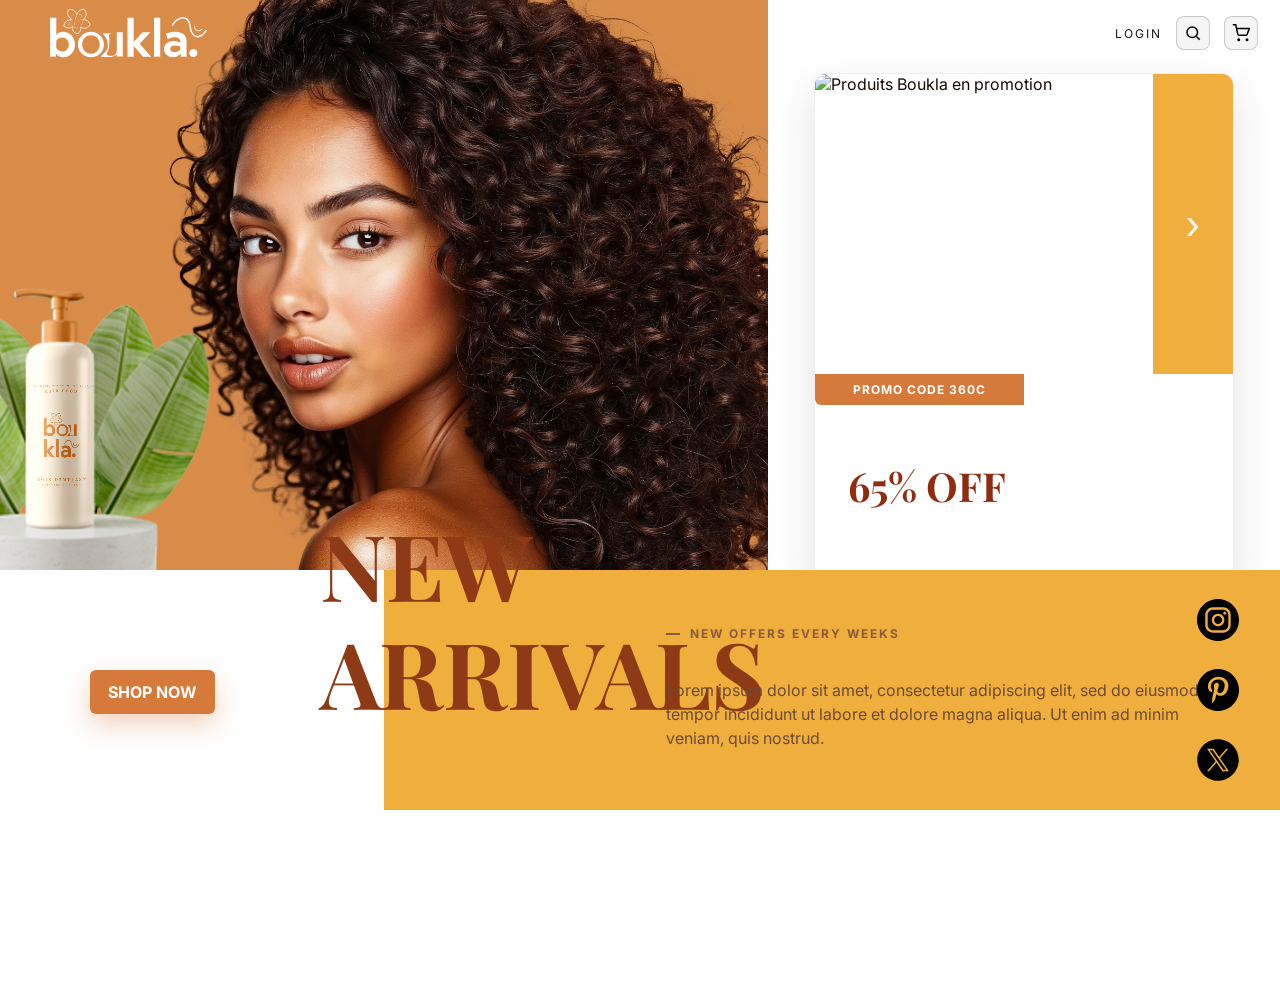
==== index.html @ 6d4a1c0d "feat(ui): ajustement logos SVG réseaux sociaux + optimisation header et layout" ====
<!DOCTYPE html>
<html lang="fr">
<head>
  <meta charset="utf-8" />
  <meta name="viewport" content="width=device-width, initial-scale=1" />
  <title>Boukla — New Arrivals</title>

  <!-- Fonts -->
  <link href="https://fonts.googleapis.com/css2?family=Playfair+Display:wght@600;700&family=Inter:wght@400;500;600&display=swap" rel="stylesheet">

  <!-- Preload du logo SVG pour un rendu net dès le premier paint -->
  <link rel="preload" href="assets/images/logo-boukla-2.svg" as="image" type="image/svg+xml">

  <!-- CSS -->
  <link rel="stylesheet" href="boukla.css" />
</head>
<body>
  <!-- ENTÊTE -->
  <header class="header">
    <!-- LOGO SVG -->
    <a class="logo" href="#" aria-label="Boukla">
      <img
        src="assets/images/logo-boukla-2.svg"
        alt="Boukla Logo"
        height="60"
        decoding="async"
        fetchpriority="high"
      >
    </a>

    <!-- NAV -->
    <nav class="nav" aria-label="Navigation principale">
      <a class="nav__link is-active" href="#" aria-current="page">HOME</a>
      <a class="nav__link" href="#">ABOUT US</a>
      <a class="nav__link" href="#">CONTACT</a>
    </nav>

    <!-- ACTIONS -->
    <div class="header__actions">
      <a class="login" href="#">LOGIN</a>
      <button class="icon-btn" aria-label="Search">
        <svg viewBox="0 0 24 24" width="18" height="18" fill="none" stroke="currentColor" stroke-width="2" aria-hidden="true">
          <circle cx="11" cy="11" r="7"></circle>
          <line x1="21" y1="21" x2="16.65" y2="16.65"></line>
        </svg>
      </button>
      <button class="icon-btn" aria-label="Cart">
        <svg viewBox="0 0 24 24" width="18" height="18" fill="none" stroke="currentColor" stroke-width="2" aria-hidden="true">
          <circle cx="9" cy="21" r="1"></circle>
          <circle cx="20" cy="21" r="1"></circle>
          <path d="M1 1h4l2.68 12.39a2 2 0 0 0 2 1.61h8.72a2 2 0 0 0 2-1.61L23 6H6"></path>
        </svg>
      </button>
      <button class="hamburger" aria-label="Menu">
        <span></span><span></span>
      </button>
    </div>
  </header>

  <!-- HERO EN PLEINE LARGEUR -->
  <main class="hero">
    <!-- Colonne gauche : image pleine -->
    <section class="hero__left">
      <img class="hero__model" src="assets/images/boukla-1.png" alt="Photo Boukla" />
    </section>

    <!-- Colonne droite : carte promo avec carrousel -->
    <aside class="hero__right">
      <div class="promo" 
           data-images='[
             "assets/images/étiquette-boukla-3.jpg",
             "assets/images/étiquette-boukla-4.png",
             "assets/images/étiquette-produit-boukla-2-mock-up.jpg"
           ]'>
        <!-- Bloc image + barre jaune -->
        <div class="promo__media">
          <!-- Important : src aligné sur la 1ère image de data-images -->
          <img class="promo__img" src="assets/images/étiquette-boukla-3.jpg" alt="Produits Boukla en promotion">
          <div class="promo__stripe">
            <button class="promo__next" type="button" aria-label="Image suivante">›</button>
          </div>
        </div>

        <!-- Petit rectangle orange sous l'image -->
        <div class="promo__code-bar">PROMO CODE 360C</div>

        <!-- Réduction -->
        <div class="promo__meta">
          <h3 class="promo__off">65% OFF</h3>
        </div>
      </div>
    </aside>

    <!-- Bandeau bas : NEW / ARRIVALS + texte -->
    <section class="hero__bottom">
      <div class="bottom__split bottom__split--white"></div>
      <div class="bottom__split bottom__split--yellow"></div>

      <h1 class="kicker">NEW</h1>
      <h1 class="headline">ARRIVALS</h1>

      <p class="subline"><span class="bar" aria-hidden="true"></span> NEW OFFERS EVERY WEEKS</p>
      <p class="lead">
        Lorem ipsum dolor sit amet, consectetur adipiscing elit, sed do eiusmod tempor
        incididunt ut labore et dolore magna aliqua. Ut enim ad minim veniam, quis nostrud.
      </p>

      <a class="cta" href="#">SHOP NOW</a>

      <!-- Colonne d’icônes à droite -->
      <div class="socials">
       
  
  <a href="#" class="social" aria-label="Instagram">
    <img src="assets/icons/instagram.svg" alt="Instagram">
  </a>
  <a href="#" class="social" aria-label="Pinterest">
    <img src="assets/icons/pinterest.svg" alt="Pinterest">
  </a>
  <a href="#" class="social" aria-label="X">
    <img src="assets/icons/x.svg" alt="X">
  </a>
</div>

</div>

      </div>
    </section>
  </main>

  <!-- Script carrousel -->
  <script src="promo-slider.js"></script>
</body>
</html>
---- boukla.css ----
/* =========================
   BOUKLA – CSS NETTOYÉ
   ========================= */

/* ====== VARIABLES ====== */
:root{
  --orange-bg: #d88c4f;
  --dark-brown:#8e3a16;
  --mustard:   #f0ae3d;
  --white:     #ffffff;
  --ink:       #1a0903;
  --muted:     #6e5a4f;

  --radius: 12px;
  --shadow: 0 18px 40px rgba(0,0,0,.12);
  --header-h: 60px;
}

/* ====== RESET ====== */
*{ box-sizing:border-box }
html,body{ height:100% }
body{
  margin:0;
  font-family: Inter, system-ui, -apple-system, "Segoe UI", Roboto, Arial, sans-serif;
  color:var(--ink);
  background:var(--white);
}

/* ====== HEADER ====== */
.header{
  position: absolute;
  inset: 0 0 auto 0;
  z-index: 10;
  display: flex;
  align-items: center;
  justify-content: space-between;
  padding: 16px 22px;
  background: transparent;
  --logo-w: 160px;
}

.logo{
  position: absolute;
  left: 22px;
  top: 50%;
  transform: translateY(-50%);
}
.logo img,
.logo svg{
  display: block;
  height: 120px; /* ajuste la hauteur d’affichage du logo si besoin */
  width: auto;
}

.nav{
  margin-left: calc(var(--logo-w) + 620px);
  display:flex;
  gap:32px;
}
.nav__link{
  font-weight:600;
  font-size:12px;
  letter-spacing:2px;
  text-decoration:none;
  color:#fff;
  opacity:.9;
}
.nav__link:hover,
.nav__link.is-active{
  opacity:1;
}

.header__actions{
  display:flex;
  align-items:center;
  gap:14px;
  margin-left:auto;
}
.login{
  font-size:12px;
  letter-spacing:2px;
  text-decoration:none;
  color:#fff;
  opacity:.9;
}
.icon-btn{
  width:34px;
  height:34px;
  border-radius:8px;
  border:1px solid rgba(255,255,255,.35);
  background:rgba(0,0,0,.08);
  display:grid;
  place-items:center;
  cursor:pointer;
  color:#fff;
}
.hamburger{
  display:none;
  width:28px;
  height:28px;
  background:transparent;
  border:0;
}
.hamburger span{
  display:block;
  height:2px;
  background:#fff;
  margin:6px 0;
}

/* ====== HERO ====== */
.hero{
  width:100%;
  display:grid;
  grid-template-columns: 1.5fr 1fr;
  position:relative;
}

.hero__left { background: none; padding: 0; }
.hero__model{
  width: 100%;
  height: 570px;
  object-fit: cover;
  object-position: center;
  border-radius: 0;
  margin-top: 0;
  display: block;
}

.hero__right{
  background:var(--white);
  display:flex;
  align-items:center;
  justify-content:center;
  padding:30px 22px;
}
.promo{
  width:min(420px,100%);
  background:#fff;
  border:1px solid rgba(0,0,0,.06);
  border-radius:var(--radius);
  box-shadow:var(--shadow);
  overflow:hidden;
  transform:translateY(40px);
}

.promo__media{
  display:grid;
  grid-template-columns: 1fr 80px;
  align-items:stretch;
  overflow:hidden;
}
.promo__img{
  width:100%;
  height:300px;
  object-fit:cover;
  transition: opacity 0.5s ease;
}
.promo__stripe{
  background:var(--mustard);
  display:grid;
  place-items:center;
}
.promo__next{
  all:unset;
  cursor:pointer;
  font-size:42px;
  line-height:1;
  color:rgba(255,255,255,.9);
  padding:10px 6px;
  border-radius:6px;
  transition: background .3s ease, color .3s ease, transform .2s ease;
}
.promo__next:hover{
  background:rgba(255,255,255,.15);
  color:#fff;
  transform:scale(1.1);
}
.promo__next:focus-visible{
  outline:2px solid #fff;
  outline-offset:2px;
}
.promo__code-bar{
  background:#d67a3b;
  color:#fff;
  font-size:12px;
  font-weight:700;
  letter-spacing:1px;
  padding:8px 12px;
  text-align:center;
  width:50%;
  border-radius:0 0 0 6px;
}
.promo__meta{
  display:flex;
  align-items:center;
  gap:16px;
  padding:14px 18px 24px;
}
.promo__off{
  margin-left:15px;
  font-family:"Playfair Display", Georgia, serif;
  font-size:clamp(28px,4vw,40px);
  color:#8f2d10;
}

/* ====== BANDEAU BAS ====== */
.hero__bottom{
  grid-column:1 / -1;
  position:relative;
  height:420px;
}
.bottom__split{
  position:absolute;
  inset:0 auto 0 0;
  width:50%;
}
.bottom__split--white{ background:#fff; }
.bottom__split--yellow{
  position:absolute;
  top:0;
  right:0;
  left:30%;
  bottom:180px;
  width:auto;
  height:auto;
  background:var(--mustard);
}

.kicker{
  position:absolute;
  left:320px;
  top:-68px;
  font-family:"Playfair Display", Georgia, serif;
  color:#8e3a16;
  font-size:clamp(56px,10vw,92px);
  margin:0;
}
.headline{
  position:absolute;
  left:320px;
  top:40px;
  font-family:"Playfair Display", Georgia, serif;
  color:#8e3a16;
  font-size:clamp(56px,10vw,92px);
  margin:0;
}

.subline{
  position:absolute;
  left:52%;
  top:56px;
  margin:0;
  font-weight:700;
  font-size:12px;
  letter-spacing:2px;
  color:#8a5a3d;
  display:flex;
  align-items:center;
  gap:10px;
}
.subline .bar{
  width:14px;
  height:2px;
  background:#8a5a3d;
}
.lead{
  position:absolute;
  left:52%;
  top:92px;
  right:24px;
  max-width:540px;
  color:#6c4b36;
  line-height:1.5;
}

.cta{
  position:absolute;
  left:90px;
  top:100px;
  display:inline-block;
  text-decoration:none;
  font-weight:700;
  background:#d67a3b;
  color:#fff;
  padding:12px 18px;
  border-radius:6px;
  box-shadow:0 10px 24px rgba(214,122,59,.35);
}

/* ====== RÉSEAUX SOCIAUX – SVG UNIQUES ====== */
/* Centrage vertical exact par rapport au bloc jaune (bottom:180px) */
.socials{
  position:absolute;
  right:22px;
  top: calc((100% - 180px) / 2);
  transform: translateY(-50%);
  display:flex;
  flex-direction:column;
  align-items:center;
  gap:0px; /* écart raisonnable par défaut */
  z-index:2;
}

/* Pas de pastilles : on affiche UNIQUEMENT tes SVG */
.social{
  display:block;
  margin:0;
  padding:0;
  line-height:0;
}

.social {
  margin-top: -10px; /* chevauchement vers le haut */
}

.social:first-child {
  margin-top: 0; /* pas de chevauchement pour le premier */
}

/* Taille des icônes (responsive) */
.social img{
  display:block;
  width:80px;
  height:80px;
}

@media (max-width: 920px) {
  .socials { gap:10px; }
  .social img { width:32px; height:32px; }
}
@media (max-width: 640px) {
  .socials { gap:8px; }
  .social img { width:28px; height:28px; }
}

/* ====== RESPONSIVE (layout) ====== */
@media (max-width:1100px){
  .hero{ grid-template-columns:1.2fr 1fr; }
  .promo__img{ height:220px; }
}
@media (max-width:920px){
  .hero{ grid-template-columns:1fr; }
  .hero__right{ order:2; }
  .hero__bottom{ height:360px; }
  .subline{ left:36px; top:220px; }
  .lead{ left:36px; right:22px; top:252px; }
  .socials{ right:16px; }
}
@media (max-width:640px){
  .kicker{ left:18px; top:-10px; }
  .headline{ left:18px; top:118px; }
  .cta{ left:18px; top:230px; }
  .subline{ left:18px; }
  .lead{ left:18px; right:18px; }
}

/* ===== Patch – Icônes header côté droit en noir ===== */
.header .header__actions { color: #000 !important; }
.header .header__actions .login { color: #000 !important; }
.header .header__actions .icon-btn {
  color: #000 !important;
  border-color: rgba(0,0,0,.18) !important;
  background: rgba(0,0,0,.04) !important;
}
.header .header__actions .icon-btn svg { stroke: currentColor !important; }
.header .header__actions .icon-btn:hover,
.header .header__actions .icon-btn:focus {
  color: #000 !important;
  border-color: rgba(0,0,0,.22) !important;
  background: rgba(0,0,0,.06) !important;
}
.header .header__actions .hamburger span { background: #000 !important; }
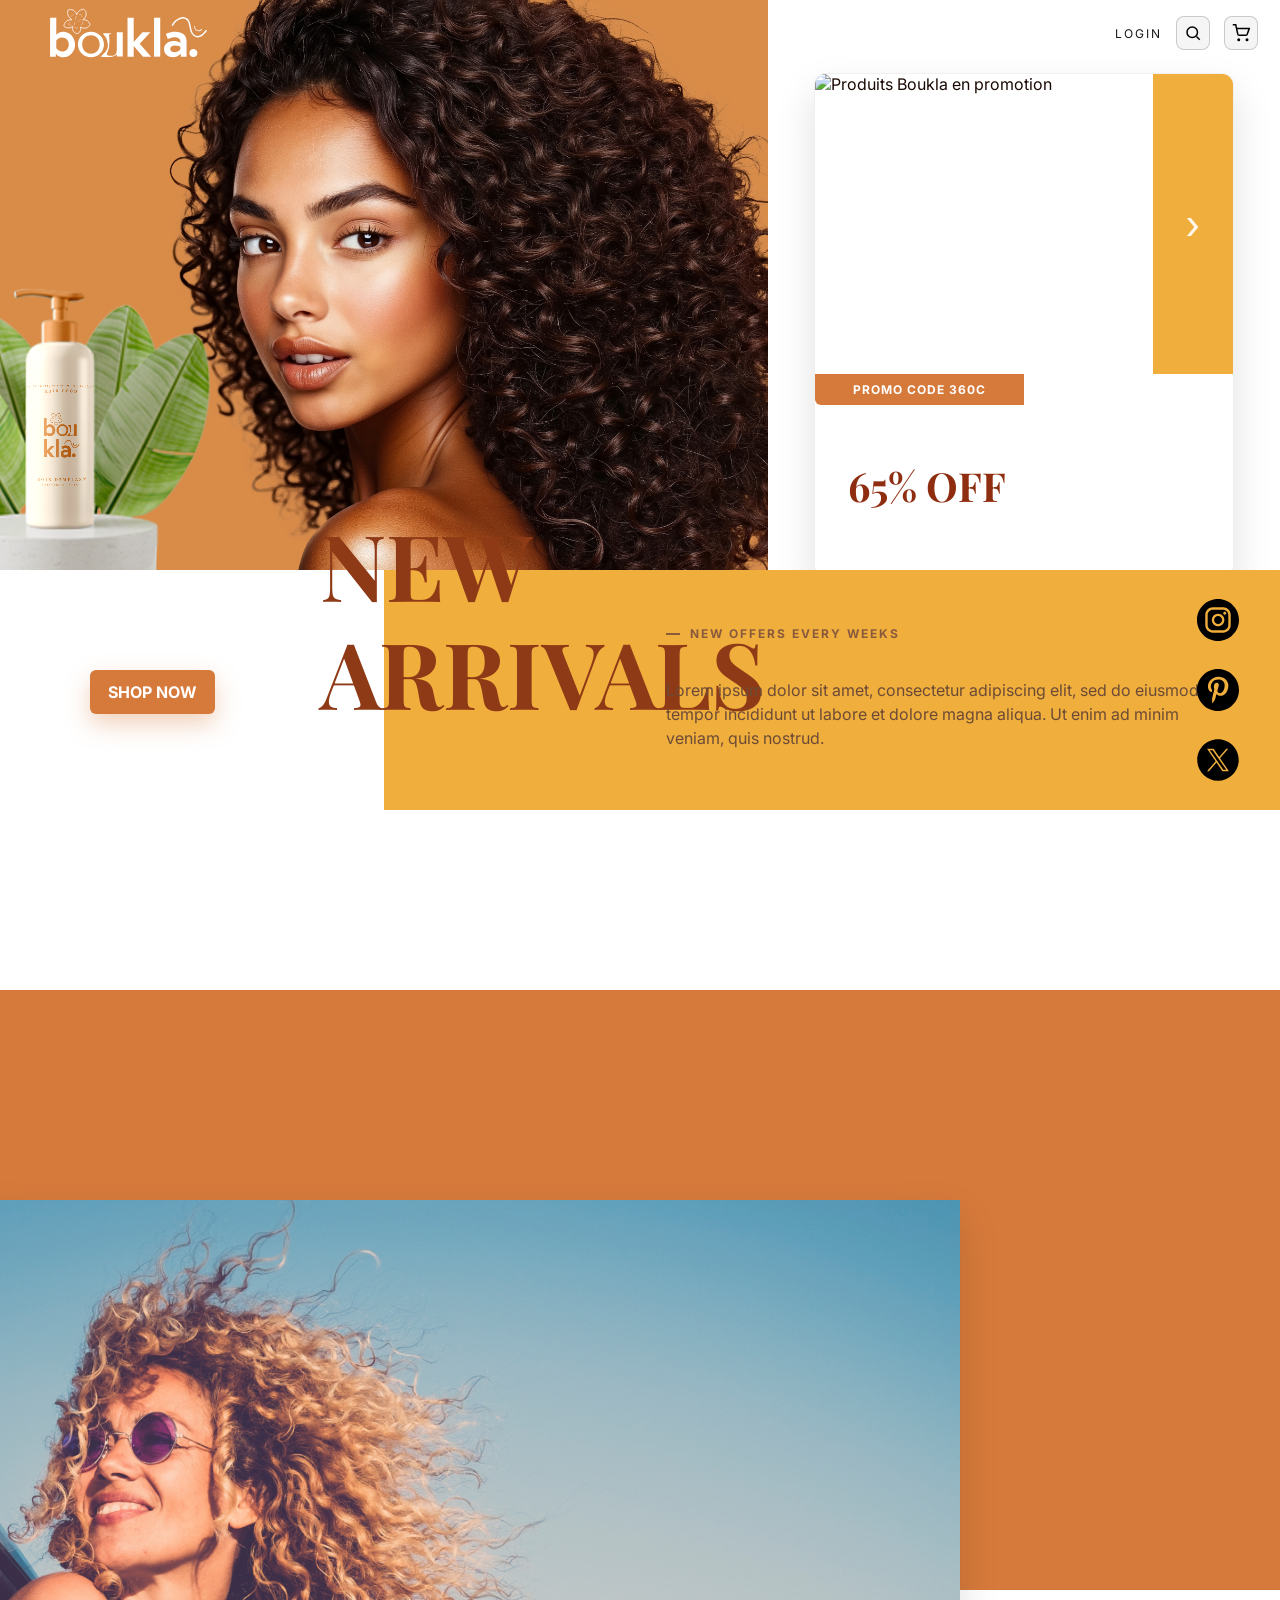
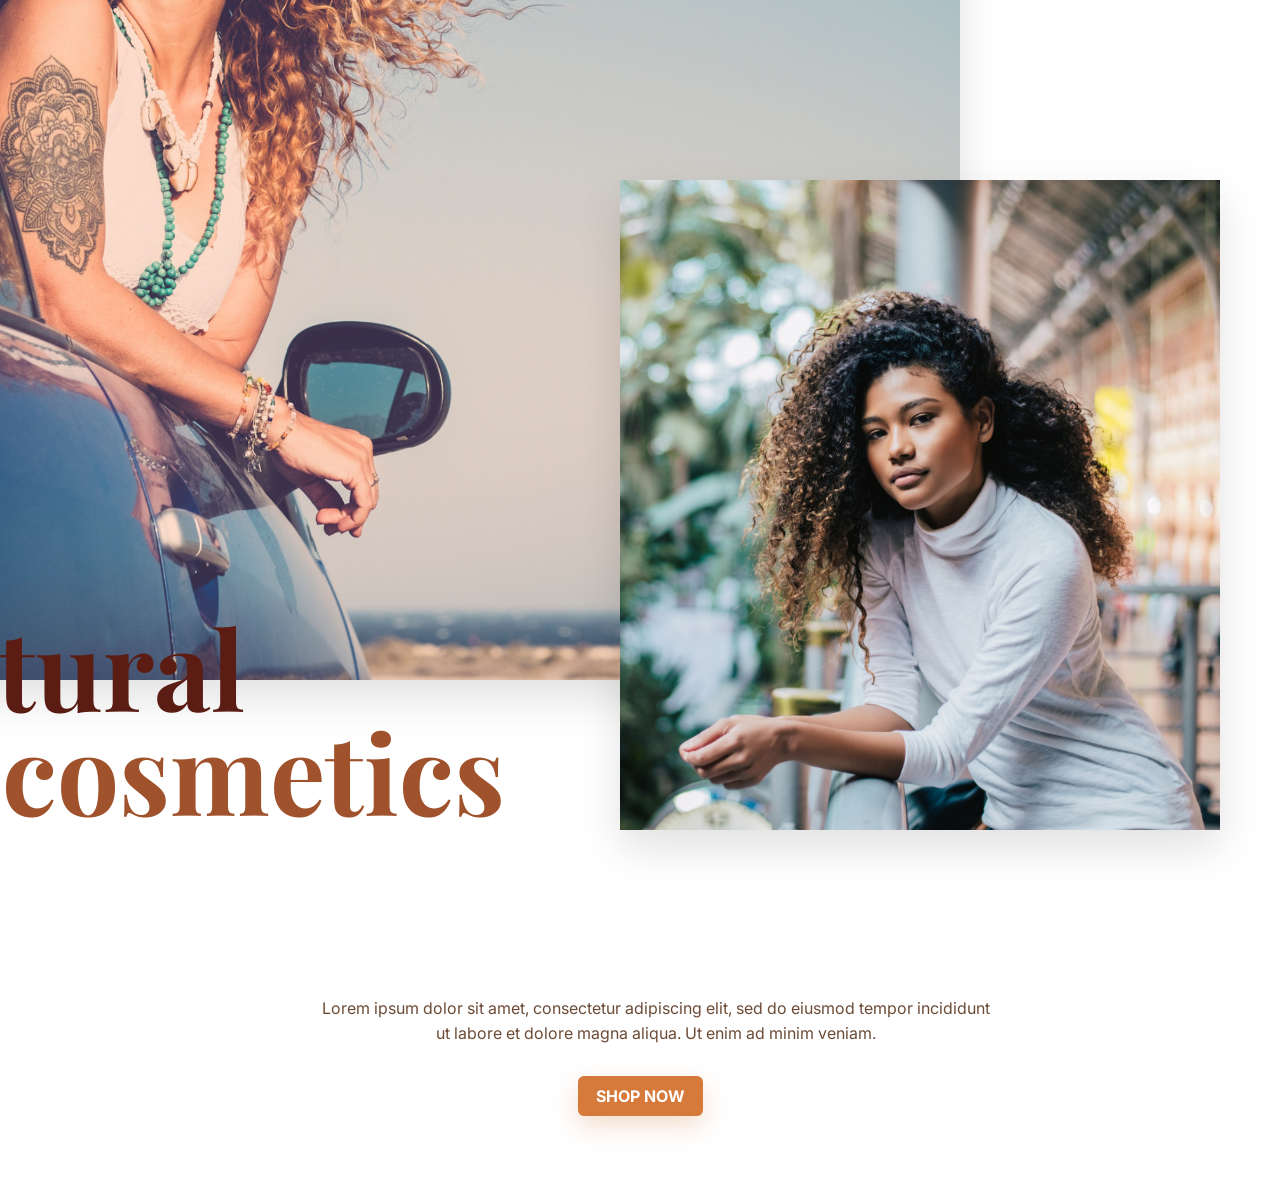
==== commit 5bdba10f: "Ajustements design section Natural : repositionnement images et texte" ====
--- a/index.html
+++ b/index.html
@@ -1,136 +1,191 @@
 <!DOCTYPE html>
 <html lang="fr">
-<head>
-  <meta charset="utf-8" />
-  <meta name="viewport" content="width=device-width, initial-scale=1" />
-  <title>Boukla — New Arrivals</title>
-
+ <head>
+  <meta charset="utf-8"/>
+  <meta content="width=device-width, initial-scale=1" name="viewport"/>
+  <title>
+   Boukla &mdash; New Arrivals
+  </title>
   <!-- Fonts -->
-  <link href="https://fonts.googleapis.com/css2?family=Playfair+Display:wght@600;700&family=Inter:wght@400;500;600&display=swap" rel="stylesheet">
-
+  <link href="https://fonts.googleapis.com/css2?family=Playfair+Display:wght@600;700&amp;family=Inter:wght@400;500;600&amp;display=swap" rel="stylesheet"/>
   <!-- Preload du logo SVG pour un rendu net dès le premier paint -->
-  <link rel="preload" href="assets/images/logo-boukla-2.svg" as="image" type="image/svg+xml">
-
+  <link as="image" href="assets/images/logo-boukla-2.svg" rel="preload" type="image/svg+xml"/>
   <!-- CSS -->
-  <link rel="stylesheet" href="boukla.css" />
-</head>
-<body>
+  <link href="boukla.css" rel="stylesheet">
+  </link>
+ </head>
+ <body>
   <!-- ENTÊTE -->
   <header class="header">
-    <!-- LOGO SVG -->
-    <a class="logo" href="#" aria-label="Boukla">
-      <img
-        src="assets/images/logo-boukla-2.svg"
-        alt="Boukla Logo"
-        height="60"
-        decoding="async"
-        fetchpriority="high"
-      >
+   <!-- LOGO SVG -->
+   <a aria-label="Boukla" class="logo" href="#">
+    <img alt="Boukla Logo" decoding="async" fetchpriority="high" height="60" src="assets/images/logo-boukla-2.svg"/>
+   </a>
+   <!-- NAV -->
+   <nav aria-label="Navigation principale" class="nav">
+    <a aria-current="page" class="nav__link is-active" href="#">
+     HOME
     </a>
-
-    <!-- NAV -->
-    <nav class="nav" aria-label="Navigation principale">
-      <a class="nav__link is-active" href="#" aria-current="page">HOME</a>
-      <a class="nav__link" href="#">ABOUT US</a>
-      <a class="nav__link" href="#">CONTACT</a>
-    </nav>
-
-    <!-- ACTIONS -->
-    <div class="header__actions">
-      <a class="login" href="#">LOGIN</a>
-      <button class="icon-btn" aria-label="Search">
-        <svg viewBox="0 0 24 24" width="18" height="18" fill="none" stroke="currentColor" stroke-width="2" aria-hidden="true">
-          <circle cx="11" cy="11" r="7"></circle>
-          <line x1="21" y1="21" x2="16.65" y2="16.65"></line>
-        </svg>
-      </button>
-      <button class="icon-btn" aria-label="Cart">
-        <svg viewBox="0 0 24 24" width="18" height="18" fill="none" stroke="currentColor" stroke-width="2" aria-hidden="true">
-          <circle cx="9" cy="21" r="1"></circle>
-          <circle cx="20" cy="21" r="1"></circle>
-          <path d="M1 1h4l2.68 12.39a2 2 0 0 0 2 1.61h8.72a2 2 0 0 0 2-1.61L23 6H6"></path>
-        </svg>
-      </button>
-      <button class="hamburger" aria-label="Menu">
-        <span></span><span></span>
-      </button>
-    </div>
+    <a class="nav__link" href="#">
+     ABOUT US
+    </a>
+    <a class="nav__link" href="#">
+     CONTACT
+    </a>
+   </nav>
+   <!-- ACTIONS -->
+   <div class="header__actions">
+    <a class="login" href="#">
+     LOGIN
+    </a>
+    <button aria-label="Search" class="icon-btn">
+     <svg aria-hidden="true" fill="none" height="18" stroke="currentColor" stroke-width="2" viewbox="0 0 24 24" width="18">
+      <circle cx="11" cy="11" r="7">
+      </circle>
+      <line x1="21" x2="16.65" y1="21" y2="16.65">
+      </line>
+     </svg>
+    </button>
+    <button aria-label="Cart" class="icon-btn">
+     <svg aria-hidden="true" fill="none" height="18" stroke="currentColor" stroke-width="2" viewbox="0 0 24 24" width="18">
+      <circle cx="9" cy="21" r="1">
+      </circle>
+      <circle cx="20" cy="21" r="1">
+      </circle>
+      <path d="M1 1h4l2.68 12.39a2 2 0 0 0 2 1.61h8.72a2 2 0 0 0 2-1.61L23 6H6">
+      </path>
+     </svg>
+    </button>
+    <button aria-label="Menu" class="hamburger">
+     <span>
+     </span>
+     <span>
+     </span>
+    </button>
+   </div>
   </header>
-
   <!-- HERO EN PLEINE LARGEUR -->
   <main class="hero">
-    <!-- Colonne gauche : image pleine -->
-    <section class="hero__left">
-      <img class="hero__model" src="assets/images/boukla-1.png" alt="Photo Boukla" />
-    </section>
-
-    <!-- Colonne droite : carte promo avec carrousel -->
-    <aside class="hero__right">
-      <div class="promo" 
-           data-images='[
+   <!-- Colonne gauche : image pleine -->
+   <section class="hero__left">
+    <img alt="Photo Boukla" class="hero__model" src="assets/images/boukla-1.png">
+    </img>
+   </section>
+   <!-- Colonne droite : carte promo avec carrousel -->
+   <aside class="hero__right">
+    <div class="promo" data-images='[
              "assets/images/étiquette-boukla-3.jpg",
              "assets/images/étiquette-boukla-4.png",
              "assets/images/étiquette-produit-boukla-2-mock-up.jpg"
            ]'>
-        <!-- Bloc image + barre jaune -->
-        <div class="promo__media">
-          <!-- Important : src aligné sur la 1ère image de data-images -->
-          <img class="promo__img" src="assets/images/étiquette-boukla-3.jpg" alt="Produits Boukla en promotion">
-          <div class="promo__stripe">
-            <button class="promo__next" type="button" aria-label="Image suivante">›</button>
-          </div>
-        </div>
+     <!-- Bloc image + barre jaune -->
+     <div class="promo__media">
+      <!-- Important : src aligné sur la 1ère image de data-images -->
+      <img alt="Produits Boukla en promotion" class="promo__img" src="assets/images/étiquette-boukla-3.jpg"/>
+      <div class="promo__stripe">
+       <button aria-label="Image suivante" class="promo__next" type="button">
+        &rsaquo;
+       </button>
+      </div>
+     </div>
+     <!-- Petit rectangle orange sous l'image -->
+     <div class="promo__code-bar">
+      PROMO CODE 360C
+     </div>
+     <!-- Réduction -->
+     <div class="promo__meta">
+      <h3 class="promo__off">
+       65% OFF
+      </h3>
+     </div>
+    </div>
+   </aside>
+   <!-- Bandeau bas : NEW / ARRIVALS + texte -->
+   <section class="hero__bottom">
+    <div class="bottom__split bottom__split--white">
+    </div>
+    <div class="bottom__split bottom__split--yellow">
+    </div>
+    <h1 class="kicker">
+     NEW
+    </h1>
+    <h1 class="headline">
+     ARRIVALS
+    </h1>
+    <p class="subline">
+     <span aria-hidden="true" class="bar">
+     </span>
+     NEW OFFERS EVERY WEEKS
+    </p>
+    <p class="lead">
+     Lorem ipsum dolor sit amet, consectetur adipiscing elit, sed do eiusmod tempor
+        incididunt ut labore et dolore magna aliqua. Ut enim ad minim veniam, quis nostrud.
+    </p>
+    <a class="cta" href="#">
+     SHOP NOW
+    </a>
+    <!-- Colonne d’icônes à droite -->
+    <div class="socials">
+     <a aria-label="Instagram" class="social" href="#">
+      <img alt="Instagram" src="assets/icons/instagram.svg"/>
+     </a>
+     <a aria-label="Pinterest" class="social" href="#">
+      <img alt="Pinterest" src="assets/icons/pinterest.svg"/>
+     </a>
+     <a aria-label="X" class="social" href="#">
+      <img alt="X" src="assets/icons/x.svg"/>
+     </a>
+    </div>
+   </section>
 
-        <!-- Petit rectangle orange sous l'image -->
-        <div class="promo__code-bar">PROMO CODE 360C</div>
+   <!-- ===== Suite du design : section "natural / cosmetics" ===== -->
+<section class="section-natural">
+  <!-- bande jaune full-bleed (pleine largeur) -->
+  <div class="section-natural__band"></div>
 
-        <!-- Réduction -->
-        <div class="promo__meta">
-          <h3 class="promo__off">65% OFF</h3>
-        </div>
-      </div>
-    </aside>
+  <div class="section-natural__stage">
+    <!-- grande image centrale -->
+    <img
+      class="section-natural__img-large"
+      src="assets/images/boukla-2.jpg"
+      alt="Visuel principal Boukla"
+      width="860"
+      height="1080"
+      loading="lazy"
+    />
 
-    <!-- Bandeau bas : NEW / ARRIVALS + texte -->
-    <section class="hero__bottom">
-      <div class="bottom__split bottom__split--white"></div>
-      <div class="bottom__split bottom__split--yellow"></div>
+    <!-- petite image chevauchante en bas‑droite -->
+    <img
+      class="section-natural__img-small"
+      src="assets/images/boukla-3.jpg"
+      alt="Portrait Boukla"
+      width="420"
+      height="560"
+      loading="lazy"
+    />
 
-      <h1 class="kicker">NEW</h1>
-      <h1 class="headline">ARRIVALS</h1>
+    <!-- titre sur 2 lignes (Playfair) posé par‑dessus les visuels -->
+    <h2 class="section-natural__title">
+      <span>natural</span>
+      <span>cosmetics</span>
+    </h2>
+  </div>
 
-      <p class="subline"><span class="bar" aria-hidden="true"></span> NEW OFFERS EVERY WEEKS</p>
-      <p class="lead">
-        Lorem ipsum dolor sit amet, consectetur adipiscing elit, sed do eiusmod tempor
-        incididunt ut labore et dolore magna aliqua. Ut enim ad minim veniam, quis nostrud.
-      </p>
+  <!-- texte + bouton centrés sous la scène -->
+  <div class="section-natural__content">
+    <p class="section-natural__text">
+      Lorem ipsum dolor sit amet, consectetur adipiscing elit, sed do eiusmod tempor
+      incididunt ut labore et dolore magna aliqua. Ut enim ad minim veniam.
+    </p>
+    <a class="section-natural__btn" href="#">SHOP NOW</a>
+  </div>
+</section>
 
-      <a class="cta" href="#">SHOP NOW</a>
-
-      <!-- Colonne d’icônes à droite -->
-      <div class="socials">
-       
-  
-  <a href="#" class="social" aria-label="Instagram">
-    <img src="assets/icons/instagram.svg" alt="Instagram">
-  </a>
-  <a href="#" class="social" aria-label="Pinterest">
-    <img src="assets/icons/pinterest.svg" alt="Pinterest">
-  </a>
-  <a href="#" class="social" aria-label="X">
-    <img src="assets/icons/x.svg" alt="X">
-  </a>
-</div>
-
-</div>
-
-      </div>
-    </section>
   </main>
-
   <!-- Script carrousel -->
-  <script src="promo-slider.js"></script>
-</body>
+  <script src="promo-slider.js">
+  </script>
+ </body>
 </html>
 
 
--- a/boukla.css
+++ b/boukla.css
@@ -372,10 +372,183 @@
 }
 .header .header__actions .hamburger span { background: #000 !important; }
 
-
-
-
-
-
-
-
+/* ==========================================================
+   SECTION: natural / cosmetics — full‑bleed, sans casser le hero
+   ========================================================== */
+
+/* 1) La section elle‑même */
+.section-natural{
+  position: relative;
+  background: #fff;
+  padding: 0 0 70px;          /* espace sous la scène */
+  overflow: visible;
+  isolation: isolate;         /* z-index indépendant du hero */
+}
+
+/* ⚠️ Si (et seulement si) la section est INSÉRÉE DANS la grille du hero,
+   on force l’élément à s’étendre sur TOUTES les colonnes de la grille.
+   (Si ta section est après </main>, cette règle est inoffensive.) */
+.hero > .section-natural{
+  grid-column: 1 / -1;        /* s'étire sur toute la grille */
+  width: 100%;                /* prend la largeur du hero */
+}
+
+/* 2) Bande jaune bord-à-bord (full‑bleed) SANS position:absolute pour éviter les conflits */
+.section-natural__band{
+  position: relative;         /* reste dans le flux → n'interfère pas avec le hero */
+  height: 600px;              /* ← augmente ici pour descendre plus bas */
+  
+  background: #d67a3b; 
+
+  /* full‑bleed robuste, même dans un parent centré ou en grid */
+  width: 100vw;
+  margin-left: calc(50% - 50vw);
+  margin-right: calc(50% - 50vw);
+
+  z-index: 0;
+}
+
+/* 3) La scène (images + titre) chevauche la bande jaune proprement */
+.section-natural__stage{
+  position: relative;
+  width: min(1040px, 92vw);
+  margin: -110px auto 0;      /* ≈ moitié de la hauteur de la bande (220/2) */
+  z-index: 1;                 /* au-dessus du jaune */
+}
+
+/* 4) Images et titre (identiques à avant) */
+.section-natural__img-large{
+   width: 1000px;      /* largeur portrait */
+  height: 1080px;     /* grande hauteur */
+  object-fit: cover; /* conserve les proportions sans déformer, rogne si besoin */
+  display: block;
+  margin: 0 auto;    /* centré horizontalement */
+  box-shadow: var(--shadow);
+
+    /* Déplacements */
+  position: relative; /* permet d'utiliser top / left */
+  top: -280px;         /* vers le haut (-) ou vers le bas (+) */
+  left: -180px;         /* vers la droite (+) ou vers la gauche (-) */
+}
+.section-natural__img-small {
+  position: absolute;     /* indépendante du texte et de la grande image */
+  right: 30px;             /* distance depuis la droite */
+  bottom: -40px;           /* distance depuis le bas */
+  width: 600px;            /* largeur */
+  height: 650px;           /* hauteur */
+  top: 300px;         /* vers le haut (-) ou vers le bas (+) */
+  left: 500px;         /* vers la droite (+) ou vers la gauche (-) */
+  object-fit: cover;         /* remplit le bloc sans déformer */
+  object-position: 85% 40%;
+  box-shadow: var(--shadow);
+}
+
+.section-natural__title{
+  position: absolute;
+  left: clamp(18px, 8vw, 120px);
+  bottom: 90px;
+  margin: 0;
+  font-family: "Playfair Display", Georgia, serif;
+  font-weight: 700;
+  line-height: .9;
+  color: #5b1d13;
+  pointer-events: none;
+}
+.section-natural__title span{
+  display: block;
+  font-size: clamp(42px, 9vw, 110px);
+}
+.section-natural__title span + span{ margin-top: .05em; }
+
+/* Premier mot : "Natural" */
+.section-natural__title span:first-child {
+  position: relative;
+  left: -350px;      /* décalage horizontal */
+  top: -50px;       /* décalage vertical */
+  color: #5b1d13;
+}
+
+/* Deuxième mot : "Cosmetics" */
+.section-natural__title span:last-child {
+  position: relative;
+  left: -220px;   /* + vers la droite / - vers la gauche */
+  top: -50px;   /* + vers le bas / - vers le haut */
+  color: #a0522d;
+}
+
+
+.section-natural__content{
+  width: min(680px, 88vw);
+  margin: 48px auto 0;
+  text-align: center;
+}
+.section-natural__text{
+  color:#6c4b36;
+  margin:0 0 18px;
+  line-height:1.55;
+  position: relative;   /* permet d'utiliser top / left */
+  top: -100px;               /* vers le haut (-) ou vers le bas (+) */
+  left: -350px;              /* vers la gauche (-) ou vers la droite (+) */
+  margin-bottom: 18px;  /* espace sous le texte pour ne pas coller au bouton */
+}
+.section-natural__btn{
+  display:inline-block;
+  background:#d67a3b;
+  color:#fff;
+  text-decoration:none;
+  font-weight:700;
+  padding:10px 18px;
+  border-radius:6px;
+  box-shadow: 0 10px 24px rgba(214,122,59,.25);
+}
+
+/* =======================
+   Responsive adjustments
+   ======================= */
+@media (max-width: 980px){
+  .section-natural__band{ height: 190px; }
+  .section-natural__stage{ margin-top: -95px; }   /* ~ moitié de 190 */
+  .section-natural__title{ bottom: 72px; left: 5vw; }
+  .section-natural__img-small{ right: 4vw; bottom: -30px; }
+}
+@media (max-width: 640px){
+  .section-natural__band{ height: 160px; }
+  .section-natural__stage{ margin-top: -80px; }   /* ~ moitié de 160 */
+  .section-natural__title{ bottom: 56px; left: 4vw; }
+  .section-natural__img-small{ right: 3vw; bottom: -24px; }
+}
+
+/* === Déplacement indépendant du texte lorem ipsum (responsive) === */
+.section-natural__text {
+  /* Offsets par défaut (desktop) */
+  --text-offset-x: 16px;   /* + = droite, - = gauche */
+  --text-offset-y: -12px;  /* + = bas, - = haut */
+
+  position: relative;      /* permet top/left relatifs à la position initiale */
+  left: var(--text-offset-x);
+  top:  var(--text-offset-y);
+
+  margin-bottom: 18px;     /* garde l’espace avec le bouton */
+}
+
+/* Tablet (≤ 980px) */
+@media (max-width: 980px) {
+  .section-natural__text {
+    --text-offset-x: 10px;
+    --text-offset-y: -8px;
+  }
+}
+
+/* Mobile (≤ 640px) */
+@media (max-width: 640px) {
+  .section-natural__text {
+    --text-offset-x: 6px;
+    --text-offset-y: -4px;
+  }
+}
+
+
+
+
+
+
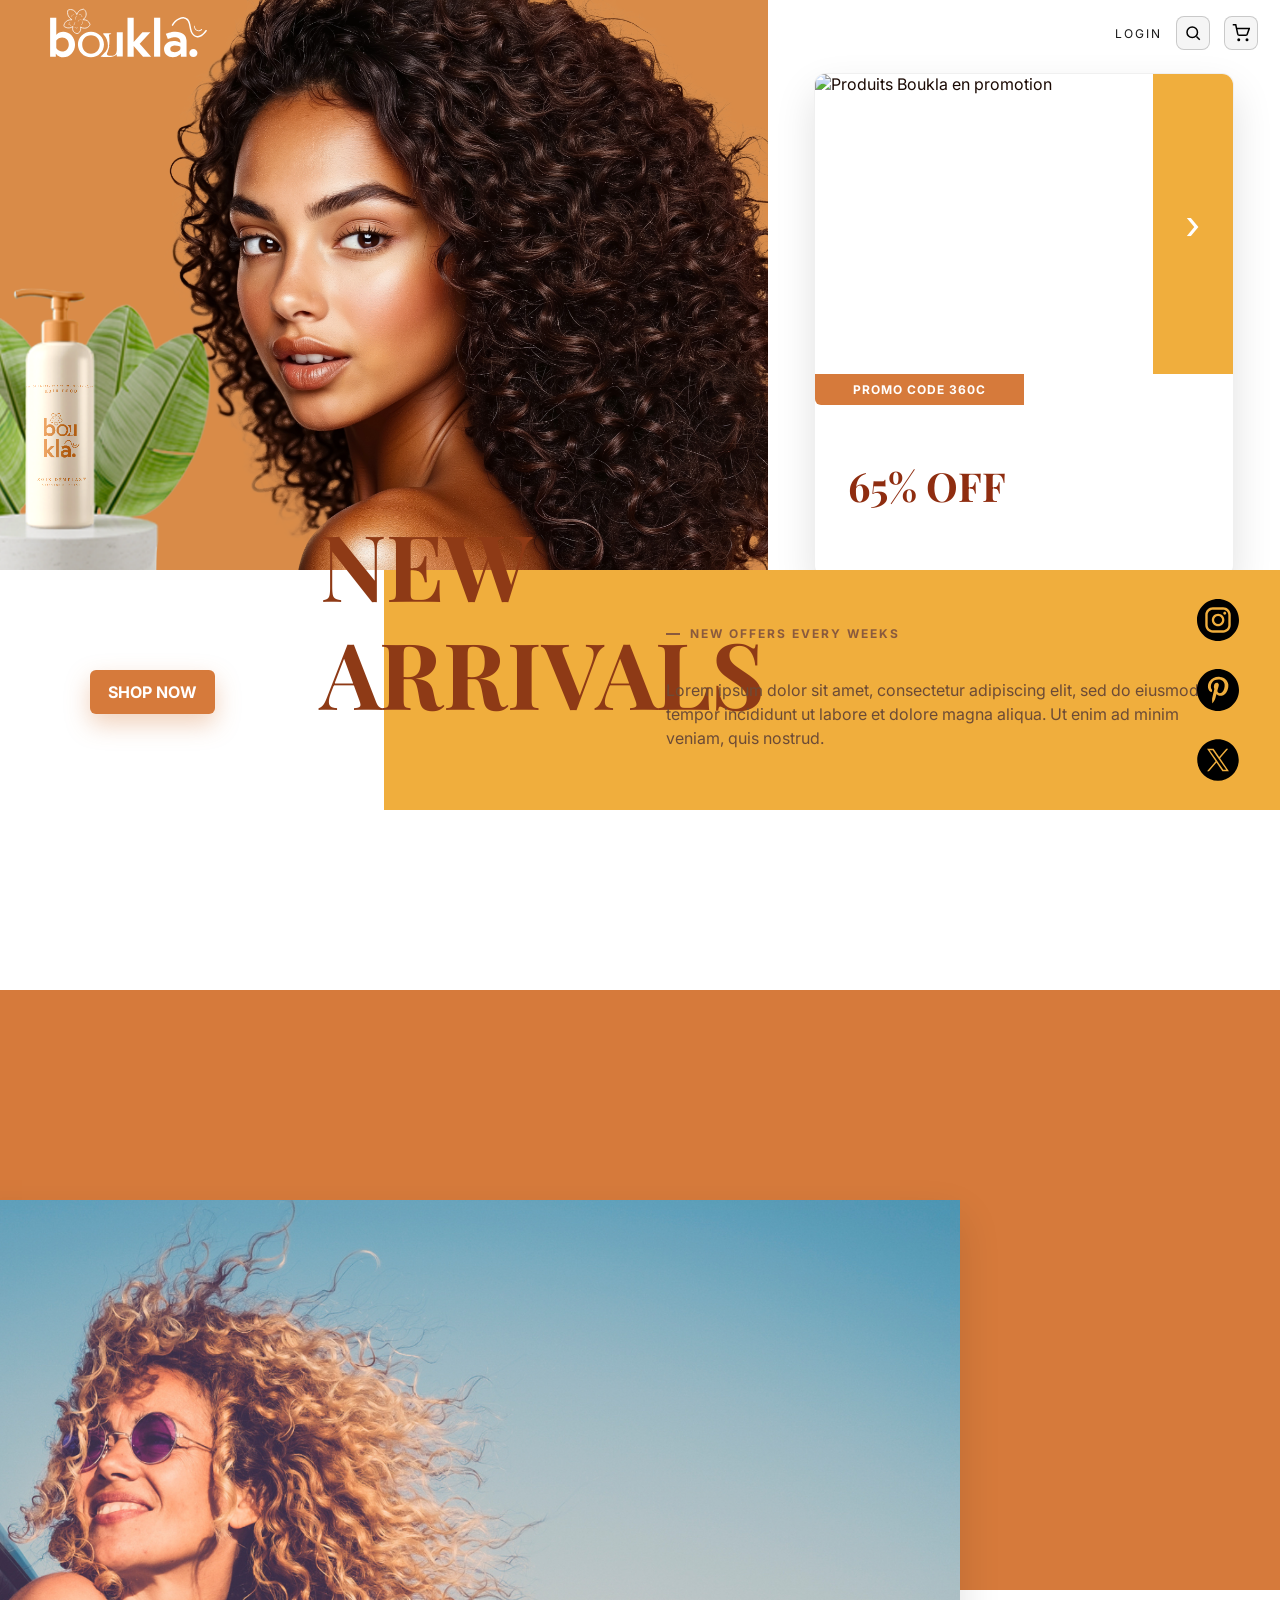
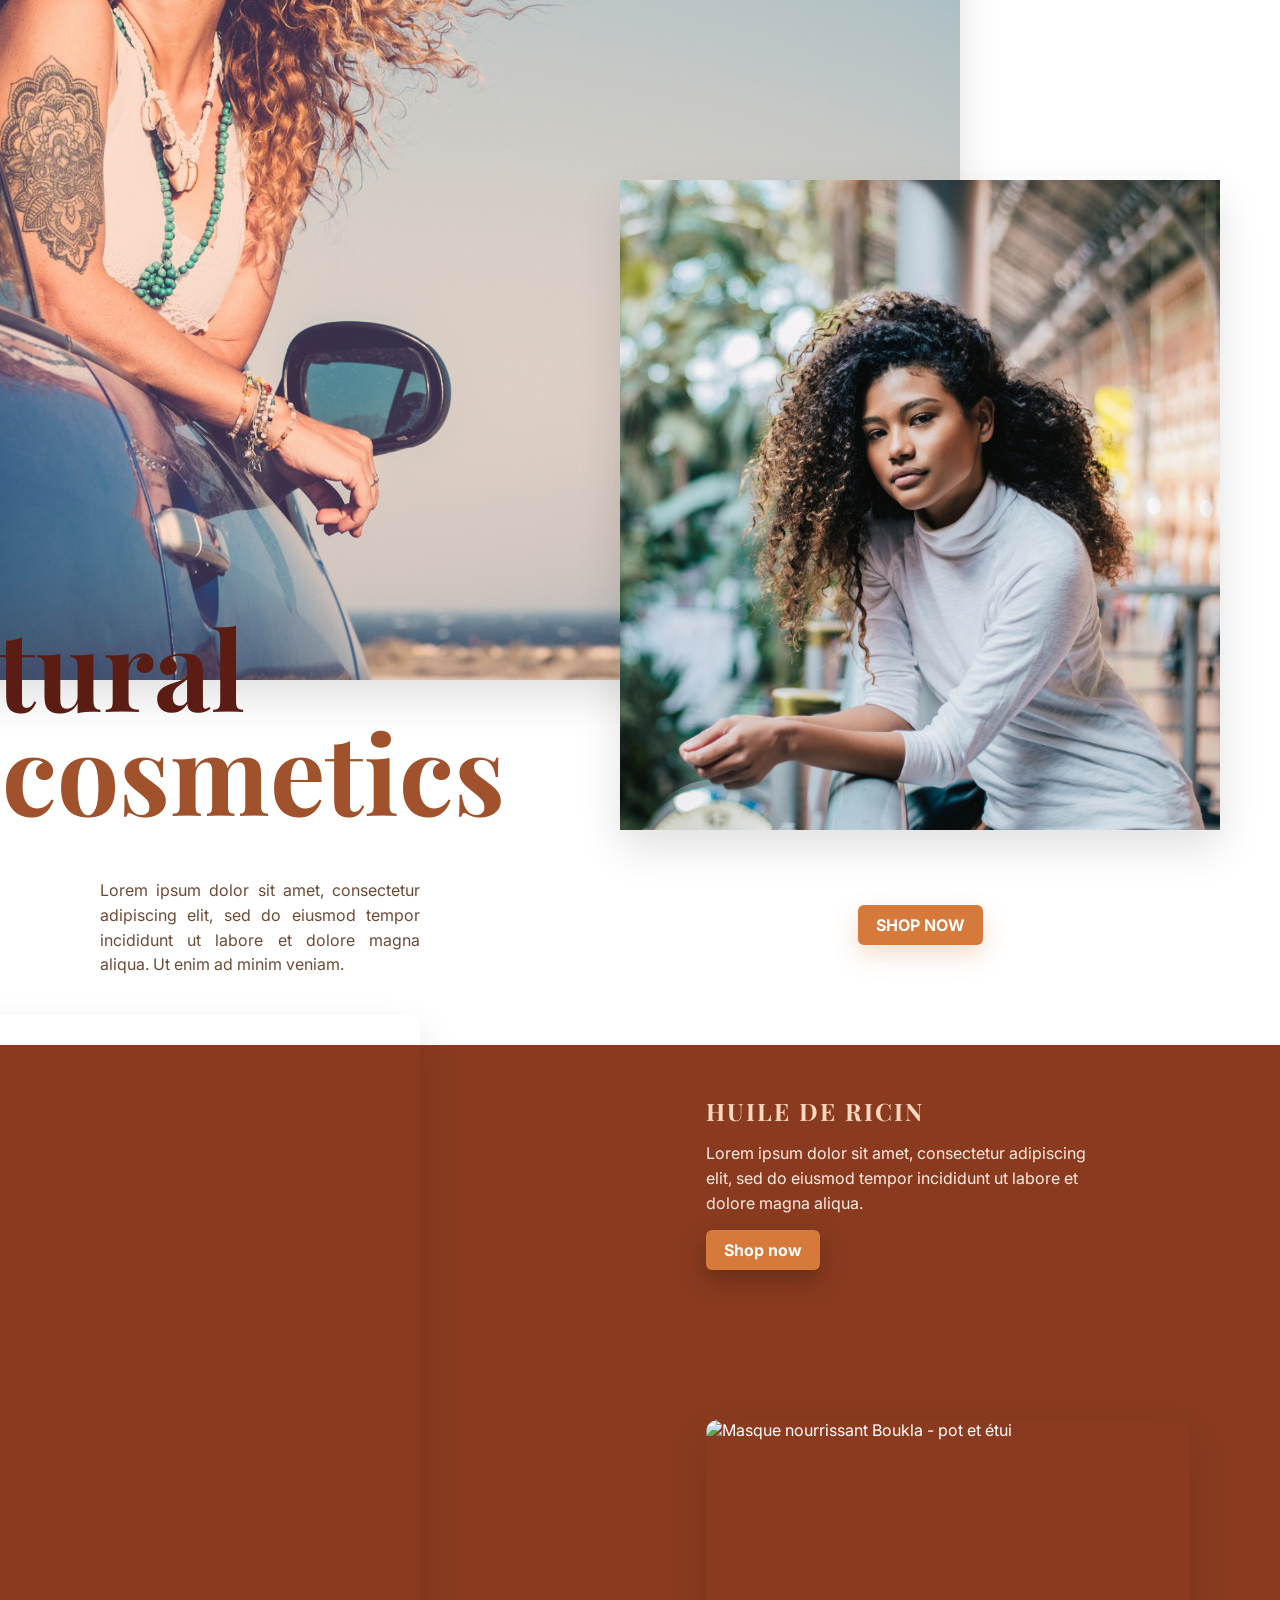
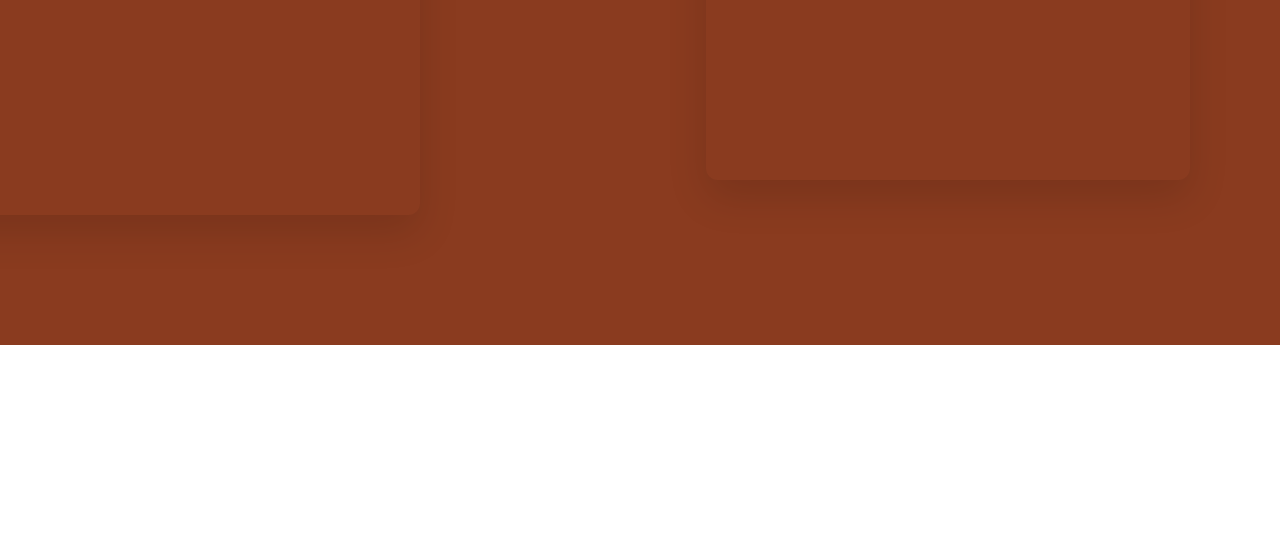
==== commit e6e884ee: "feat: ajout section marron full-width + ajustements images et layout" ====
--- a/index.html
+++ b/index.html
@@ -181,6 +181,35 @@
   </div>
 </section>
 
+<!-- =========================
+     SECTION — Featured (bloc marron)
+     ========================= -->
+<section class="section-featured" aria-labelledby="featured-title">
+  <div class="section-featured__inner">
+
+    <!-- Colonne gauche : grande image produit -->
+    <figure class="featured__figure featured__figure--left">
+      <img src="assets/img/huile-ricin.jpg" alt="Huile de ricin Boukla - flacon et étui" />
+    </figure>
+
+    <!-- Colonne droite : titre + texte + bouton -->
+    <div class="featured__content">
+      <h2 id="featured-title" class="featured__title">HUILE DE RICIN</h2>
+      <p class="featured__lead">
+        Lorem ipsum dolor sit amet, consectetur adipiscing elit, sed do eiusmod
+        tempor incididunt ut labore et dolore magna aliqua.
+      </p>
+      <a href="#" class="featured__btn">Shop now</a>
+    </div>
+
+    <!-- Colonne droite (bas) : seconde image produit -->
+    <figure class="featured__figure featured__figure--right">
+      <img src="assets/img/masque-nourrissant.jpg" alt="Masque nourrissant Boukla - pot et étui" />
+    </figure>
+
+  </div>
+</section>
+
   </main>
   <!-- Script carrousel -->
   <script src="promo-slider.js">
--- a/boukla.css
+++ b/boukla.css
@@ -1,5 +1,5 @@
 /* =========================
-   BOUKLA – CSS NETTOYÉ
+   BOUKLA — CSS NETTOYÉ
    ========================= */
 
 /* ====== VARIABLES ====== */
@@ -134,6 +134,7 @@
   justify-content:center;
   padding:30px 22px;
 }
+
 .promo{
   width:min(420px,100%);
   background:#fff;
@@ -166,13 +167,13 @@
   cursor:pointer;
   font-size:42px;
   line-height:1;
-  color:rgba(255,255,255,.9);
+  color:rgba(255,255,255,9);
   padding:10px 6px;
   border-radius:6px;
   transition: background .3s ease, color .3s ease, transform .2s ease;
 }
 .promo__next:hover{
-  background:rgba(255,255,255,.15);
+  background:rgba(255,255,255,15);
   color:#fff;
   transform:scale(1.1);
 }
@@ -227,6 +228,7 @@
   background:var(--mustard);
 }
 
+/* Titres & textes dans le hero */
 .kicker{
   position:absolute;
   left:320px;
@@ -245,7 +247,6 @@
   font-size:clamp(56px,10vw,92px);
   margin:0;
 }
-
 .subline{
   position:absolute;
   left:52%;
@@ -301,7 +302,6 @@
   gap:0px; /* écart raisonnable par défaut */
   z-index:2;
 }
-
 /* Pas de pastilles : on affiche UNIQUEMENT tes SVG */
 .social{
   display:block;
@@ -309,50 +309,14 @@
   padding:0;
   line-height:0;
 }
-
-.social {
-  margin-top: -10px; /* chevauchement vers le haut */
-}
-
-.social:first-child {
-  margin-top: 0; /* pas de chevauchement pour le premier */
-}
+.social { margin-top: -10px; }      /* chevauchement vers le haut */
+.social:first-child { margin-top: 0; }
 
 /* Taille des icônes (responsive) */
 .social img{
   display:block;
   width:80px;
   height:80px;
-}
-
-@media (max-width: 920px) {
-  .socials { gap:10px; }
-  .social img { width:32px; height:32px; }
-}
-@media (max-width: 640px) {
-  .socials { gap:8px; }
-  .social img { width:28px; height:28px; }
-}
-
-/* ====== RESPONSIVE (layout) ====== */
-@media (max-width:1100px){
-  .hero{ grid-template-columns:1.2fr 1fr; }
-  .promo__img{ height:220px; }
-}
-@media (max-width:920px){
-  .hero{ grid-template-columns:1fr; }
-  .hero__right{ order:2; }
-  .hero__bottom{ height:360px; }
-  .subline{ left:36px; top:220px; }
-  .lead{ left:36px; right:22px; top:252px; }
-  .socials{ right:16px; }
-}
-@media (max-width:640px){
-  .kicker{ left:18px; top:-10px; }
-  .headline{ left:18px; top:118px; }
-  .cta{ left:18px; top:230px; }
-  .subline{ left:18px; }
-  .lead{ left:18px; right:18px; }
 }
 
 /* ===== Patch – Icônes header côté droit en noir ===== */
@@ -373,10 +337,10 @@
 .header .header__actions .hamburger span { background: #000 !important; }
 
 /* ==========================================================
-   SECTION: natural / cosmetics — full‑bleed, sans casser le hero
+   SECTION: natural / cosmetics — full-bleed, sans casser le hero
    ========================================================== */
 
-/* 1) La section elle‑même */
+/* 1) La section elle-même */
 .section-natural{
   position: relative;
   background: #fff;
@@ -385,7 +349,7 @@
   isolation: isolate;         /* z-index indépendant du hero */
 }
 
-/* ⚠️ Si (et seulement si) la section est INSÉRÉE DANS la grille du hero,
+/* Si (et seulement si) la section est INSÉRÉE DANS la grille du hero,
    on force l’élément à s’étendre sur TOUTES les colonnes de la grille.
    (Si ta section est après </main>, cette règle est inoffensive.) */
 .hero > .section-natural{
@@ -393,14 +357,13 @@
   width: 100%;                /* prend la largeur du hero */
 }
 
-/* 2) Bande jaune bord-à-bord (full‑bleed) SANS position:absolute pour éviter les conflits */
+/* 2) Bande jaune bord-à-bord (full-bleed) sans position:absolute */
 .section-natural__band{
   position: relative;         /* reste dans le flux → n'interfère pas avec le hero */
-  height: 600px;              /* ← augmente ici pour descendre plus bas */
-  
-  background: #d67a3b; 
-
-  /* full‑bleed robuste, même dans un parent centré ou en grid */
+  height: 600px;              /* hauteur de la bande */
+  background: #d67a3b;
+
+  /* full-bleed robuste, même dans un parent centré ou en grid */
   width: 100vw;
   margin-left: calc(50% - 50vw);
   margin-right: calc(50% - 50vw);
@@ -412,33 +375,33 @@
 .section-natural__stage{
   position: relative;
   width: min(1040px, 92vw);
-  margin: -110px auto 0;      /* ≈ moitié de la hauteur de la bande (220/2) */
-  z-index: 1;                 /* au-dessus du jaune */
-}
-
-/* 4) Images et titre (identiques à avant) */
+  margin: -110px auto 0;      /* chevauchement visuel vers le haut */
+  z-index: 1;                  /* au-dessus du jaune */
+}
+
+/* 4) Images et titre */
 .section-natural__img-large{
-   width: 1000px;      /* largeur portrait */
-  height: 1080px;     /* grande hauteur */
-  object-fit: cover; /* conserve les proportions sans déformer, rogne si besoin */
+  width: 1000px;
+  height: 1080px;
+  object-fit: cover;
   display: block;
-  margin: 0 auto;    /* centré horizontalement */
+  margin: 0 auto;
   box-shadow: var(--shadow);
 
-    /* Déplacements */
-  position: relative; /* permet d'utiliser top / left */
-  top: -280px;         /* vers le haut (-) ou vers le bas (+) */
-  left: -180px;         /* vers la droite (+) ou vers la gauche (-) */
-}
-.section-natural__img-small {
-  position: absolute;     /* indépendante du texte et de la grande image */
-  right: 30px;             /* distance depuis la droite */
-  bottom: -40px;           /* distance depuis le bas */
-  width: 600px;            /* largeur */
-  height: 650px;           /* hauteur */
-  top: 300px;         /* vers le haut (-) ou vers le bas (+) */
-  left: 500px;         /* vers la droite (+) ou vers la gauche (-) */
-  object-fit: cover;         /* remplit le bloc sans déformer */
+  position: relative;
+  top: -280px;     /* ajustable selon ton design */
+  left: -180px;
+}
+
+.section-natural__img-small{
+  position: absolute;    /* indépendante du texte et de la grande image */
+  right: 30px;
+  bottom: -40px;
+  width: 600px;
+  height: 650px;
+  top: 300px;
+  left: 500px;
+  object-fit: cover;
   object-position: 85% 40%;
   box-shadow: var(--shadow);
 }
@@ -463,35 +426,46 @@
 /* Premier mot : "Natural" */
 .section-natural__title span:first-child {
   position: relative;
-  left: -350px;      /* décalage horizontal */
-  top: -50px;       /* décalage vertical */
+  left: -350px;
+  top: -50px;
   color: #5b1d13;
 }
-
 /* Deuxième mot : "Cosmetics" */
 .section-natural__title span:last-child {
   position: relative;
-  left: -220px;   /* + vers la droite / - vers la gauche */
-  top: -50px;   /* + vers le bas / - vers le haut */
+  left: -220px;
+  top: -50px;
   color: #a0522d;
 }
 
-
+/* 5) Contenu texte (lorem + bouton) */
 .section-natural__content{
   width: min(680px, 88vw);
   margin: 48px auto 0;
   text-align: center;
 }
+
+/* Déplacement du texte via variables CSS UNIQUEMENT */
 .section-natural__text{
   color:#6c4b36;
-  margin:0 0 18px;
   line-height:1.55;
-  position: relative;   /* permet d'utiliser top / left */
-  top: -100px;               /* vers le haut (-) ou vers le bas (+) */
-  left: -350px;              /* vers la gauche (-) ou vers la droite (+) */
-  margin-bottom: 18px;  /* espace sous le texte pour ne pas coller au bouton */
-}
-.section-natural__btn{
+  
+  max-width: 320px;   /* largeur maximale du paragraphe */
+  margin: 0 auto 18px; /* centre horizontalement */
+  text-align: justify; /* (optionnel) donne une forme plus "bloc" */
+
+  /* Offsets par défaut (desktop) */
+  --text-offset-x: -380px;   /* + = droite, - = gauche */
+  --text-offset-y: -130px;  /* + = bas, - = haut */
+
+  position: relative;
+  left: var(--text-offset-x);
+  top:  var(--text-offset-y);
+
+  margin-bottom: 18px;     /* espace sous le texte pour ne pas coller au bouton */
+}
+
+.section-natural__btn {
   display:inline-block;
   background:#d67a3b;
   color:#fff;
@@ -500,55 +474,195 @@
   padding:10px 18px;
   border-radius:6px;
   box-shadow: 0 10px 24px rgba(214,122,59,.25);
+
+  position: relative;
+  --btn-offset-x: 280px; /* + = droite, - = gauche */
+  --btn-offset-y: -220px; /* + = bas, - = haut */
+  left: var(--btn-offset-x);
+  top: var(--btn-offset-y);
 }
 
 /* =======================
-   Responsive adjustments
+   RESPONSIVE (layout global)
+   ======================= */
+@media (max-width:1100px){
+  .hero{ grid-template-columns:1.2fr 1fr; }
+  .promo__img{ height:220px; }
+}
+@media (max-width:920px){
+  .hero{ grid-template-columns:1fr; }
+  .hero__right{ order:2; }
+  .hero__bottom{ height:360px; }
+  .subline{ left:36px; top:220px; }
+  .lead{ left:36px; right:22px; top:252px; }
+  .socials{ right:16px; }
+}
+@media (max-width:640px){
+  .kicker{ left:18px; top:-10px; }
+  .headline{ left:18px; top:118px; }
+  .cta{ left:18px; top:230px; }
+  .subline{ left:18px; }
+  .lead{ left:18px; right:18px; }
+}
+
+/* =======================
+   RESPONSIVE (section natural)
    ======================= */
 @media (max-width: 980px){
   .section-natural__band{ height: 190px; }
-  .section-natural__stage{ margin-top: -95px; }   /* ~ moitié de 190 */
-  .section-natural__title{ bottom: 72px; left: 5vw; }
-  .section-natural__img-small{ right: 4vw; bottom: -30px; }
-}
-@media (max-width: 640px){
-  .section-natural__band{ height: 160px; }
-  .section-natural__stage{ margin-top: -80px; }   /* ~ moitié de 160 */
-  .section-natural__title{ bottom: 56px; left: 4vw; }
-  .section-natural__img-small{ right: 3vw; bottom: -24px; }
-}
-
-/* === Déplacement indépendant du texte lorem ipsum (responsive) === */
-.section-natural__text {
-  /* Offsets par défaut (desktop) */
-  --text-offset-x: 16px;   /* + = droite, - = gauche */
-  --text-offset-y: -12px;  /* + = bas, - = haut */
-
-  position: relative;      /* permet top/left relatifs à la position initiale */
-  left: var(--text-offset-x);
-  top:  var(--text-offset-y);
-
-  margin-bottom: 18px;     /* garde l’espace avec le bouton */
-}
-
-/* Tablet (≤ 980px) */
-@media (max-width: 980px) {
-  .section-natural__text {
+  .section-natural__stage{ margin-top: -95px; } /* ≈ moitié de 190 */
+
+  /* Ajuste les offsets du texte (tablette) */
+  .section-natural__text{
     --text-offset-x: 10px;
     --text-offset-y: -8px;
   }
-}
-
-/* Mobile (≤ 640px) */
-@media (max-width: 640px) {
-  .section-natural__text {
+
+  /* Petite image : s’adapte */
+  .section-natural__img-small{
+    width: 300px;
+    height: auto;
+    top: 0;
+    left: 0;
+    margin: 20px auto 0;
+    position: relative; /* repasse relative pour la pile mobile */
+  }
+
+  .section-natural__title{ bottom: 72px; left: 5vw; }
+}
+
+@media (max-width: 640px){
+  .section-natural__band{ height: 160px; }
+  .section-natural__stage{ margin-top: -80px; } /* ≈ moitié de 160 */
+
+  /* Offsets mobiles pour le texte */
+  .section-natural__text{
     --text-offset-x: 6px;
     --text-offset-y: -4px;
   }
-}
-
-
-
-
-
-
+
+  .section-natural__img-small{ width: 220px; height: auto; }
+  .section-natural__title{ bottom: 56px; left: 4vw; }
+}
+
+/* =========================
+   SECTION — Featured (bloc marron) — FULL-BLEED
+   ========================= */
+.section-featured{
+  position: relative;
+  background: #8a3b1f;                             /* marron */
+  padding: clamp(28px, 5vw, 48px) 0;
+  color: #fff;
+
+  /* ⬇️ même technique que le bloc jaune */
+  width: 100vw;
+  margin-left:  calc(50% - 50vw);
+  margin-right: calc(50% - 50vw);
+  z-index: 0;
+}
+
+.hero > .section-featured {
+  grid-column: 1 / -1;   /* force la section à couvrir toute la grille */
+  width: 100%;
+  padding: 50px 0;  /* 100px en haut et en bas */
+  position: relative;
+  top: -190px; /* décalage vers le haut */
+}
+
+.section-featured__inner{
+  /* on recentre le contenu à l’intérieur du fond full-bleed */
+  width: min(1100px, 92vw);
+  margin: 0 auto;
+
+  display: grid;
+  grid-template-columns: 1.2fr 1fr;
+  gap: clamp(20px, 4vw, 36px);
+  align-items: start;
+}
+
+/* Images */
+.featured__figure {
+  margin: 0;
+  border-radius: var(--radius);
+  overflow: hidden;
+  box-shadow: var(--shadow);
+}
+.featured__figure img {
+  display: block;
+  width: 100%;
+  height: clamp(220px, 36vw, 360px);
+  object-fit: cover;
+  object-position: center;
+}
+.featured__figure--left { grid-column: 1 / 2; grid-row: 1 / 3; }   /* grande image sur 2 lignes */
+
+.featured__figure--left {
+  position: relative;
+  top: -80px;     /* monte l’image de 40px */
+  left: -250px;     /* décale vers la droite de 30px */
+}
+
+.featured__figure--left img {
+  width: 400px;   /* largeur fixe en px */
+  height: 800px;  /* hauteur fixe en px */
+  object-fit: cover; 
+  object-position: center; /* ajuste le cadrage si besoin */
+}
+
+
+.featured__figure--right { grid-column: 2 / 3; grid-row: 2 / 3; }  /* petite image en bas à droite */
+
+/* Texte + bouton (en haut à droite) */
+.featured__content {
+  grid-column: 2 / 3; grid-row: 1 / 2;
+  display: grid;
+  gap: 14px;
+  align-content: start;
+}
+.featured__title {
+  margin: 0;
+  font-family: "Playfair Display", Georgia, serif;
+  font-weight: 700;
+  letter-spacing: 2px;
+  color: #ffd8bf;                   /* contraste doux */
+  font-size: clamp(18px, 2.2vw, 24px);
+}
+.featured__lead {
+  margin: 0;
+  color: #ffece2;                   /* lisible sur fond marron */
+  line-height: 1.55;
+  max-width: 38ch;                  /* évite les lignes trop longues */
+}
+.featured__btn {
+  justify-self: start;
+  display: inline-block;
+  text-decoration: none;
+  font-weight: 700;
+  background: #d67a3b;
+  color: #fff;
+  padding: 10px 18px;
+  border-radius: 6px;
+  box-shadow: 0 10px 24px rgba(0,0,0,.25);
+  transition: transform .15s ease, opacity .15s ease, background .2s ease;
+}
+.featured__btn:hover {
+  transform: translateY(-1px);
+  opacity: .95;
+}
+
+/* Responsive */
+@media (max-width: 980px) {
+  .section-featured__inner {
+    grid-template-columns: 1fr;     /* pile verticalement */
+  }
+  .featured__figure--left { grid-row:auto; }
+  .featured__content { order: 2; }
+  .featured__figure--right { order: 3; height: auto; }
+  .featured__figure img { height: clamp(220px, 42vw, 340px); }
+}
+
+
+
+
+
+
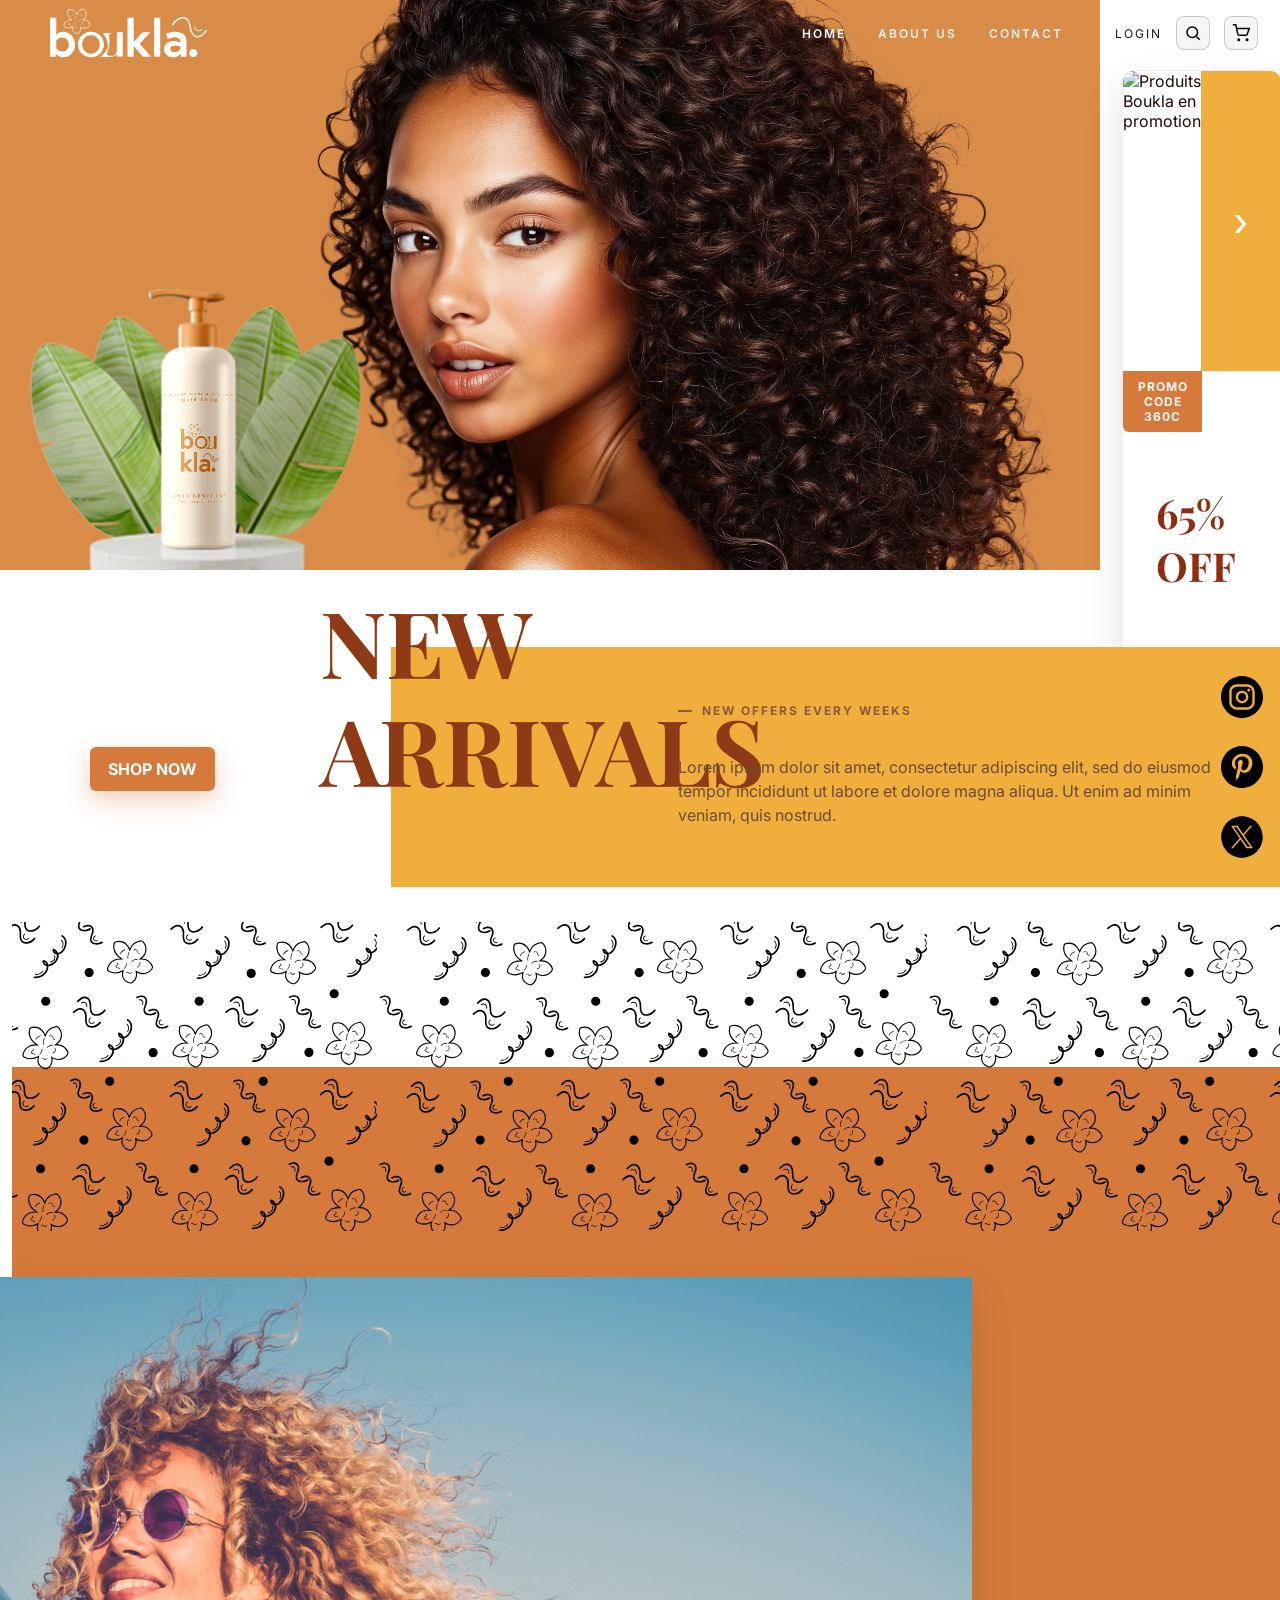
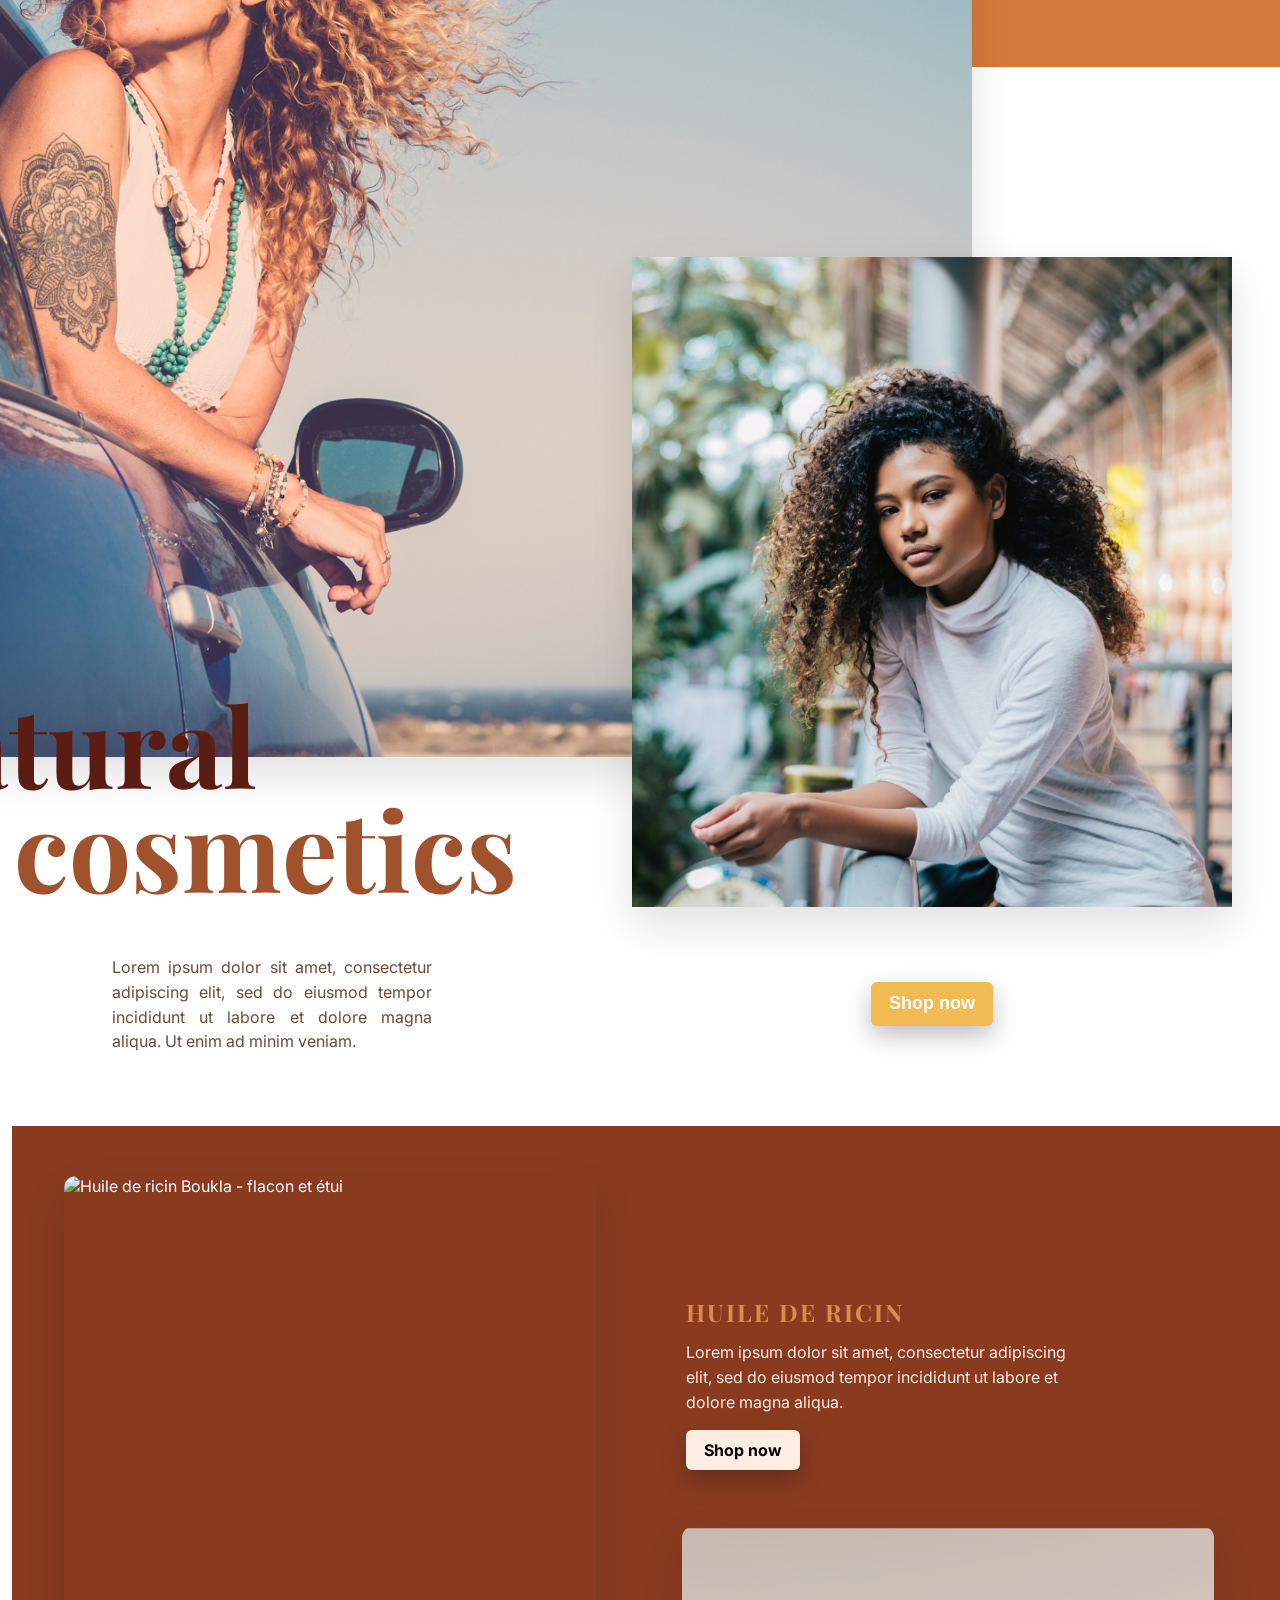
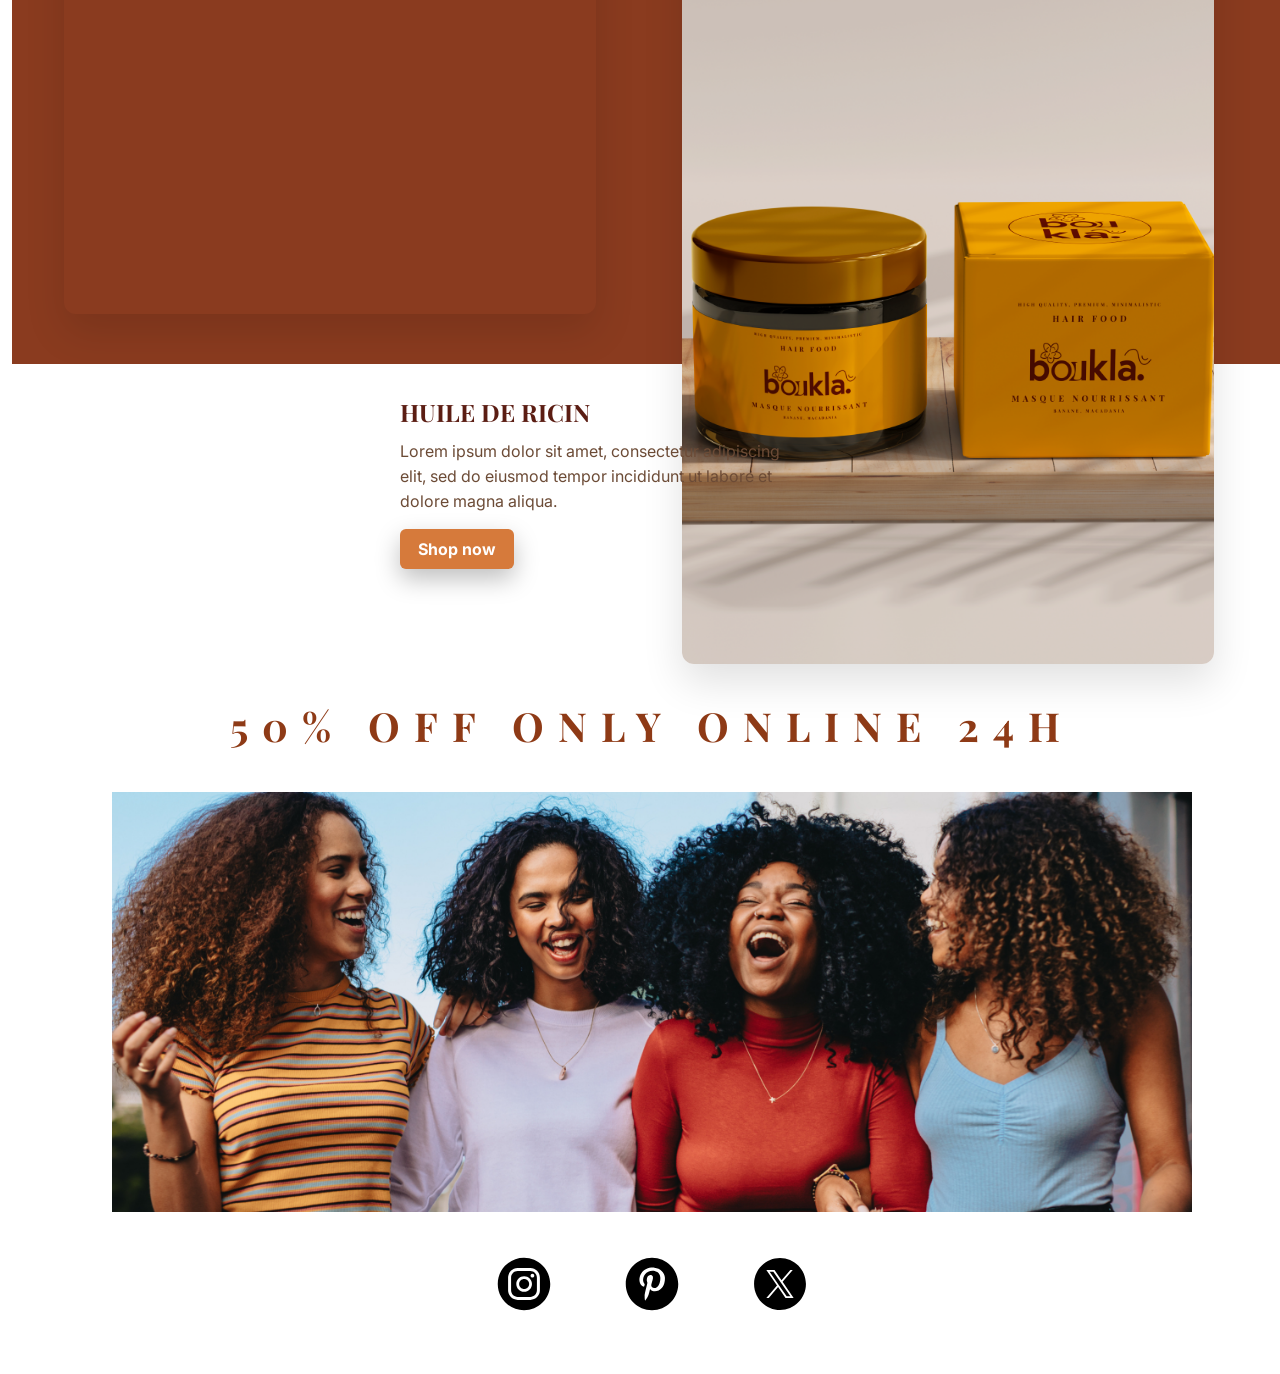
==== commit 92d1fd0e: "feat : ajout section + ajout design + ajout motif + ajout link rs" ====
--- a/index.html
+++ b/index.html
@@ -126,17 +126,29 @@
     </a>
     <!-- Colonne d’icônes à droite -->
     <div class="socials">
-     <a aria-label="Instagram" class="social" href="#">
-      <img alt="Instagram" src="assets/icons/instagram.svg"/>
-     </a>
-     <a aria-label="Pinterest" class="social" href="#">
-      <img alt="Pinterest" src="assets/icons/pinterest.svg"/>
-     </a>
-     <a aria-label="X" class="social" href="#">
-      <img alt="X" src="assets/icons/x.svg"/>
-     </a>
-    </div>
+  <a class="social" href="https://instagram.com/VOTRE_PROFIL"
+     target="_blank" rel="noopener noreferrer"
+     aria-label="Instagram" title="Instagram">
+    <img src="assets/icons/instagram.svg" alt="Instagram">
+  </a>
+
+  <a class="social" href="https://pinterest.com/VOTRE_PROFIL"
+     target="_blank" rel="noopener noreferrer"
+     aria-label="Pinterest" title="Pinterest">
+    <img src="assets/icons/pinterest.svg" alt="Pinterest">
+  </a>
+
+  <a class="social" href="https://x.com/VOTRE_PROFIL"
+     target="_blank" rel="noopener noreferrer"
+     aria-label="X (Twitter)" title="X (Twitter)">
+    <img src="assets/icons/x.svg" alt="X (Twitter)">
+  </a>
+</div>
    </section>
+
+   <!-- Bande motif répétée, full-width -->
+<div class="motif-strip" aria-hidden="true"></div>
+
 
    <!-- ===== Suite du design : section "natural / cosmetics" ===== -->
 <section class="section-natural">
@@ -177,7 +189,7 @@
       Lorem ipsum dolor sit amet, consectetur adipiscing elit, sed do eiusmod tempor
       incididunt ut labore et dolore magna aliqua. Ut enim ad minim veniam.
     </p>
-    <a class="section-natural__btn" href="#">SHOP NOW</a>
+    <button type="button" class="section-natural__btn">Shop now</button>
   </div>
 </section>
 
@@ -189,7 +201,7 @@
 
     <!-- Colonne gauche : grande image produit -->
     <figure class="featured__figure featured__figure--left">
-      <img src="assets/img/huile-ricin.jpg" alt="Huile de ricin Boukla - flacon et étui" />
+      <img src="assets/images/étiquette-produit-boukla-2-mock-up-2.jpg" alt="Huile de ricin Boukla - flacon et étui" />
     </figure>
 
     <!-- Colonne droite : titre + texte + bouton -->
@@ -204,11 +216,60 @@
 
     <!-- Colonne droite (bas) : seconde image produit -->
     <figure class="featured__figure featured__figure--right">
-      <img src="assets/img/masque-nourrissant.jpg" alt="Masque nourrissant Boukla - pot et étui" />
+      <img src="assets/images/produit-boukla-1.png" alt="Masque nourrissant Boukla - pot et étui" />
     </figure>
 
   </div>
 </section>
+
+<section class="section-after-featured" aria-labelledby="after-title">
+  <div class="section-after-featured__inner">
+    <article class="after-card">
+      <h2 id="after-title" class="after-card__title">HUILE DE RICIN</h2>
+      <p class="after-card__text">
+        Lorem ipsum dolor sit amet, consectetur adipiscing elit, sed do eiusmod tempor
+        incididunt ut labore et dolore magna aliqua.
+      </p>
+      <a href="#shop" class="featured__btn">Shop now</a>
+    </article>
+  </div>
+</section>
+
+<section class="section-promo-social" aria-labelledby="promo-social-title">
+  <div class="promo-social__inner">
+    <h1 id="promo-social-title" class="promo-social__title">
+      50% OFF ONLY ONLINE 24H
+    </h1>
+
+    <figure class="promo-social__figure">
+      <img src="assets/images/My project-1-24.jpg" alt="Amies souriantes — promo Boukla" />
+    </figure>
+
+  <!-- Icônes en bas (section promo-social) -->
+<div class="promo-social__links">
+  <a class="social-dot" href="https://instagram.com/VOTRE_PROFIL"
+     target="_blank" rel="noopener noreferrer"
+     aria-label="Instagram" title="Instagram">
+    <img src="assets/icons/instagram.svg" alt="Instagram">
+  </a>
+
+  <a class="social-dot" href="https://pinterest.com/VOTRE_PROFIL"
+     target="_blank" rel="noopener noreferrer"
+     aria-label="Pinterest" title="Pinterest">
+    <img src="assets/icons/pinterest.svg" alt="Pinterest">
+  </a>
+
+  <a class="social-dot" href="https://x.com/VOTRE_PROFIL"
+     target="_blank" rel="noopener noreferrer"
+     aria-label="X (Twitter)" title="X (Twitter)">
+    <img src="assets/icons/x.svg" alt="X (Twitter)">
+  </a>
+</div>
+
+
+  </div>
+</section>
+
 
   </main>
   <!-- Script carrousel -->
--- a/boukla.css
+++ b/boukla.css
@@ -4,12 +4,13 @@
 
 /* ====== VARIABLES ====== */
 :root{
-  --orange-bg: #d88c4f;
+  --orange-bg: #d67a3b;
   --dark-brown:#8e3a16;
   --mustard:   #f0ae3d;
   --white:     #ffffff;
   --ink:       #1a0903;
   --muted:     #6e5a4f;
+  
 
   --radius: 12px;
   --shadow: 0 18px 40px rgba(0,0,0,.12);
@@ -282,6 +283,7 @@
   display:inline-block;
   text-decoration:none;
   font-weight:700;
+  
   background:#d67a3b;
   color:#fff;
   padding:12px 18px;
@@ -443,6 +445,11 @@
   width: min(680px, 88vw);
   margin: 48px auto 0;
   text-align: center;
+  position: relative;
+  z-index: 2;
+  /* on redonne les offsets par défaut du bouton */
+  --btn-offset-x: 280px;
+  --btn-offset-y: -220px;
 }
 
 /* Déplacement du texte via variables CSS UNIQUEMENT */
@@ -465,22 +472,46 @@
   margin-bottom: 18px;     /* espace sous le texte pour ne pas coller au bouton */
 }
 
-.section-natural__btn {
+/* Bouton "Shop now" — même style que les autres, sans contour noir */
+.section-natural__btn,
+.section-natural__btn:link,
+.section-natural__btn:visited{
   display:inline-block;
-  background:#d67a3b;
-  color:#fff;
   text-decoration:none;
   font-weight:700;
-  padding:10px 18px;
   border-radius:6px;
-  box-shadow: 0 10px 24px rgba(214,122,59,.25);
-
-  position: relative;
-  --btn-offset-x: 280px; /* + = droite, - = gauche */
-  --btn-offset-y: -220px; /* + = bas, - = haut */
-  left: var(--btn-offset-x);
-  top: var(--btn-offset-y);
-}
+  border:0;                   /* supprime le contour noir des <button> */
+  appearance:none;
+  -webkit-appearance:none;
+  background:#f2ba52;         /* même couleur que tes autres boutons */
+  color:#fff;
+  box-shadow:0 10px 24px rgba(0,0,0,.25);
+  cursor:pointer;             /* curseur "main" */
+  transition: background .2s ease, transform .15s ease, opacity .15s ease;
+
+  position: relative;
+  left: var(--btn-offset-x, 280px);  /* fallback intégré */
+  top:  var(--btn-offset-y, -220px); /* fallback intégré */
+  z-index: 3;                 /* au-dessus des images */
+
+  padding: 12px 18px;   /* était 10px 18px → bouton plus grand */
+  font-size: 18px;      /* texte plus grand (ex: 16–18px selon ton goût) */
+  line-height: 1.1;     /* garde une bonne compacité verticale */
+  white-space: nowrap;  /* évite le retour à la ligne si "Shop now" */
+}
+
+.section-natural__btn:hover{
+  background:#f2ba52;         /* hover simple */
+  transform: translateY(-1px);
+  opacity:.95;
+}
+
+.section-natural__btn:active{ transform:none; opacity:1; }
+.section-natural__btn:focus-visible{ outline:3px solid rgba(255,255,255,.9); outline-offset:2px; }
+
+.section-natural__img-small{ z-index:1; }
+
+
 
 /* =======================
    RESPONSIVE (layout global)
@@ -564,7 +595,7 @@
 .hero > .section-featured {
   grid-column: 1 / -1;   /* force la section à couvrir toute la grille */
   width: 100%;
-  padding: 50px 0;  /* 100px en haut et en bas */
+  padding: 50px 0;  /* espace haut/bas */
   position: relative;
   top: -190px; /* décalage vers le haut */
 }
@@ -575,7 +606,7 @@
   margin: 0 auto;
 
   display: grid;
-  grid-template-columns: 1.2fr 1fr;
+  grid-template-columns: 1fr 1fr;
   gap: clamp(20px, 4vw, 36px);
   align-items: start;
 }
@@ -594,57 +625,93 @@
   object-fit: cover;
   object-position: center;
 }
-.featured__figure--left { grid-column: 1 / 2; grid-row: 1 / 3; }   /* grande image sur 2 lignes */
+
+.featured__figure--left { 
+  grid-column: 1 / 2; 
+  grid-row: 1 / 3; 
+}   /* grande image sur 2 lignes */
 
 .featured__figure--left {
   position: relative;
-  top: -80px;     /* monte l’image de 40px */
-  left: -250px;     /* décale vers la droite de 30px */
+  top: 0px;                /* effet de remontée */
+  left: -50px;
+  height: clamp(700px, 82vh, 1100px); /* ← allonge le bloc ici */
 }
 
 .featured__figure--left img {
-  width: 400px;   /* largeur fixe en px */
-  height: 800px;  /* hauteur fixe en px */
+  width: 100%;
+  height: 100%;
   object-fit: cover; 
-  object-position: center; /* ajuste le cadrage si besoin */
-}
-
-
-.featured__figure--right { grid-column: 2 / 3; grid-row: 2 / 3; }  /* petite image en bas à droite */
-
-/* Texte + bouton (en haut à droite) */
-.featured__content {
-  grid-column: 2 / 3; grid-row: 1 / 2;
-  display: grid;
-  gap: 14px;
-  align-content: start;
-}
+  object-position: 50% 50%; /* centre le cadrage (ajuste si besoin) */
+}
+
+/* même hauteur + même span que la gauche */
+.featured__figure--right{
+  grid-column: 2 / 3;
+  grid-row: 1 / 3;                       /* span sur 2 lignes comme la gauche */
+  position: relative;
+  top: 350px;                /* effet de remontée */
+  left: 0px;
+  height: clamp(700px, 82vh, 1100px);
+  z-index: 1;      /* même hauteur que la gauche */
+}
+
+.featured__figure--right img{
+  width: 100%;
+  height: 100%;
+  object-fit: cover;
+  object-position: 50% 50%;               /* ajuste si besoin: 40%/60% */
+}
+
+/* ——— Overlay du bloc texte sur l'image de droite (desktop) ——— */
+.featured__content{
+  grid-column: 2 / 3;
+  grid-row: 1 / 3;           /* même span que .featured__figure--right */
+  position: relative;
+  z-index: 2;                /* au-dessus de l'image */
+  align-self: start;         /* coin haut */
+  justify-self: start;       /* coin gauche */
+  margin: 24px 0 0 24px;
+  margin-top: 120px;
+  left: -20px;
+  gap: 24px;
+       /* décale à l’intérieur de l’image */
+  /* optionnel pour la lisibilité :
+  text-shadow: 0 2px 8px rgba(0,0,0,.25);
+  */
+}
+
 .featured__title {
   margin: 0;
   font-family: "Playfair Display", Georgia, serif;
   font-weight: 700;
   letter-spacing: 2px;
-  color: #ffd8bf;                   /* contraste doux */
+  color: #d88c4f;                   /* contraste doux */
   font-size: clamp(18px, 2.2vw, 24px);
-}
+  margin: 0 0 12px;
+}
+
 .featured__lead {
   margin: 0;
   color: #ffece2;                   /* lisible sur fond marron */
   line-height: 1.55;
   max-width: 38ch;                  /* évite les lignes trop longues */
 }
+
 .featured__btn {
   justify-self: start;
   display: inline-block;
   text-decoration: none;
   font-weight: 700;
-  background: #d67a3b;
-  color: #fff;
+  background: #ffece2;
+  color: #000;
   padding: 10px 18px;
   border-radius: 6px;
   box-shadow: 0 10px 24px rgba(0,0,0,.25);
   transition: transform .15s ease, opacity .15s ease, background .2s ease;
-}
+  margin-top: 16px;
+}
+
 .featured__btn:hover {
   transform: translateY(-1px);
   opacity: .95;
@@ -656,13 +723,228 @@
     grid-template-columns: 1fr;     /* pile verticalement */
   }
   .featured__figure--left { grid-row:auto; }
-  .featured__content { order: 2; }
   .featured__figure--right { order: 3; height: auto; }
   .featured__figure img { height: clamp(220px, 42vw, 340px); }
 }
 
-
-
-
-
-
+@media (max-width:980px) {
+  .featured__figure--left{ left: 0; }
+}
+
+@media (max-width: 980px){
+  .featured__content{
+    grid-column: auto;
+    grid-row: auto;
+    order: 2;
+    margin: 16px 0 0;
+  }
+  .featured__figure--right{ order: 3; }
+}
+
+/* ===== Bloc sous la section marron (même disposition que le bloc marron) ===== */
+.section-after-featured{
+  background:#fff;
+  padding: 12px 0 80px;
+}
+.section-after-featured__inner{
+  width: min(1100px, 92vw);
+  margin: 0 auto;
+  position: relative;
+}
+
+.after-card{
+  width: clamp(320px, 40vw, 560px);
+  
+
+  /* placement simple (déplace le bloc) */
+  margin-left: 400px;   /* + = à droite | - = à gauche */
+  margin-top:  -170px;  /* - = plus haut | + = plus bas */
+
+  /* >>> disposition identique au bloc marron */
+  display: grid;
+  gap: 24px;               /* mêmes espacements titre/texte/bouton */
+  align-content: start;
+  text-align: left;        /* tout aligné à gauche */
+}
+
+.after-card__title{
+  margin: 0;               /* comme .featured__title */
+  font-family: "Playfair Display", Georgia, serif;
+  font-weight: 700;
+  font-size: clamp(18px, 2.2vw, 24px);
+  color: #5b1d13;          /* adapte si tu veux */
+}
+.after-card__text{
+  margin: 0;               /* comme .featured__lead */
+  color: #6c4b36;
+  line-height: 1.55;
+  max-width: 38ch;
+  margin-top:-13px;
+}
+
+/* le bouton du bloc utilise .featured__btn → récupère tes styles unifiés */
+.after-card .featured__btn{
+  justify-self: start;     /* bouton aligné à gauche comme dans le bloc marron */
+  margin-left: 0px;
+  color: #5b1d13;
+  margin-top: -8px;
+             /* l’espacement est géré par gap */
+}
+
+/* Dernier bouton (dans .section-after-featured) */
+.section-after-featured .featured__btn{
+  background: var(--orange-bg) !important; /* ex : #8e3a16 */
+  color: #fff !important;
+}
+.section-after-featured .featured__btn:hover{
+  background: #d67a3b !important;          /* teinte un peu plus sombre au hover */
+}
+
+/* Responsive : recentre le bloc sous 980px */
+@media (max-width:980px){
+  .after-card{ margin: 0 auto; gap: 20px; }
+}
+
+/* --- Nouvelle section : titre uniquement --- */
+
+/* centre horizontalement et descend le bloc */
+.promo-social__inner{
+  width: min(1100px, 92vw);
+  margin: 0 auto;        /* centre sur la page */
+  padding-top: 0px;    /* ↓ fais descendre (essaie 120–220px) */
+  text-align: center;    /* au cas où, garde le H1 centré */
+  
+}
+
+.section-promo-social{ 
+  padding: 120px 0 40px;            /* un peu d’air autour (optionnel) */
+  background: #fff;
+  margin-top: -70px;
+  grid-column: 1 / -1;   /* occupe toute la rangée de la grille */
+  justify-self: center;
+          
+}
+
+.section-promo-social .promo-social__title{
+  margin: 0 0 26px;           /* espace sous le titre */
+  text-align: center;         /* centré comme sur ta capture */
+  font-family: "Playfair Display", Georgia, serif;
+  font-weight: 700;
+  text-transform: uppercase;
+  letter-spacing: 0.35em;     /* espacement entre lettres */
+  color: var(--dark-brown);   /* #8e3a16 — change si besoin */
+  font-size: clamp(22px, 4vw, 40px);
+  
+}
+
+/* optionnel : resserrer un peu l’espacement en mobile */
+@media (max-width: 640px){
+  .section-promo-social .promo-social__title{
+    letter-spacing: 0.25em;
+  }
+}
+
+/* Nouvelle section — taille du bloc image */
+.section-promo-social .promo-social__figure{
+  width: 1080px;      /* ← largeur (horizontal). Ex: 560, 680, 720px */
+  margin: 0 auto;    /* centre le bloc */
+  margin-top: 40px;
+}
+
+.section-promo-social .promo-social__figure img{
+  width: 100%;
+  height: 420px;     /* ← hauteur (vertical). Ex: 280, 320, 420px */
+  object-fit: cover; /* recadre proprement */
+  object-position: 50% 0%;
+
+}
+
+/* Option responsive simple (évite de dépasser l’écran) */
+@media (max-width: 700px){
+  .section-promo-social .promo-social__figure{ width: 92vw; }
+  .section-promo-social .promo-social__figure img{ height: 52vw; }
+}
+
+
+/* === Icônes bas de page : même rendu que celles du haut === */
+.section-promo-social .promo-social__links{
+  display:flex;
+  justify-content:center;
+  gap: 28px;            /* écart entre icônes */
+  margin-top: 18px;
+}
+
+.section-promo-social .social-dot{
+  /* on NE recrée pas de rond: il est déjà dans le SVG */
+  background: transparent !important;
+  border-radius: 0 !important;
+  width: auto !important;
+  height: auto !important;
+  padding: 0;
+  box-shadow: none !important;
+
+  display:inline-flex;
+  align-items:center;
+  justify-content:center;
+  text-decoration:none;
+  cursor:pointer;
+  transition: transform .15s ease, opacity .15s ease;
+}
+.section-promo-social .social-dot:hover{ transform: translateY(-1px); opacity:.95; }
+
+/* Taille des fichiers SVG chargés en <img> */
+.section-promo-social .social-dot img{
+  --icon: 48px;       /* ajuste ici : 44px, 52px… */
+  width: var(--icon);
+  height: var(--icon);
+  display:block;
+  filter: none;       /* surtout pas d’invert */
+}
+
+/* Taille des icônes dans les ronds du bas */
+.section-promo-social .social-dot img{
+  width: 100px;   /* ← essaie 48px, 56px, 64px, 72px */
+  height: 100px;
+}
+
+/* le strip appartient à la grille du hero, il prend toute la rangée */
+.hero > .motif-strip{ grid-column: 1 / -1; }
+
+/* bande transparente bord-à-bord avec motif répété */
+.motif-strip{
+  /* réglages simples */
+  --tile: 550px;   /* taille d’UN motif → 80/120/160px… */
+  --strip-h: 600px;/* hauteur de la bande transparente */
+  --overlap: 400px; /* chevauche l’orange (0 = pas de chevauchement) */
+  --shift-x: 0px;  /* décale le motif à gauche/droite si besoin */
+
+  position: relative;
+  height: var(--strip-h);
+  pointer-events: none;
+  z-index: 3; /* au-dessus de la bande orange */
+
+  /* full-bleed */
+  width: 100vw;
+  margin-left:  calc(50% - 50vw);
+  margin-right: calc(50% - 50vw);
+  margin-top: -290px;;
+
+  /* motif répété horizontalement */
+  background-image: url("assets/icons/motif-1.svg");
+  background-repeat: repeat-x;                 /* répète sur X */
+  background-size: var(--tile) auto;           /* taille du tile */
+  background-position: calc(50% + var(--shift-x)) center;
+
+  /* descend dans la section orange */
+  margin-bottom: calc(-1 * var(--overlap));
+}
+
+/* la bande orange reste derrière */
+.section-natural__band{ position: relative; z-index: 1; }
+
+/* responsive (exemple) */
+@media (max-width: 700px){
+  .motif-strip{ --tile: 90px; --strip-h: 160px; --overlap: 30px; }
+}
+
+
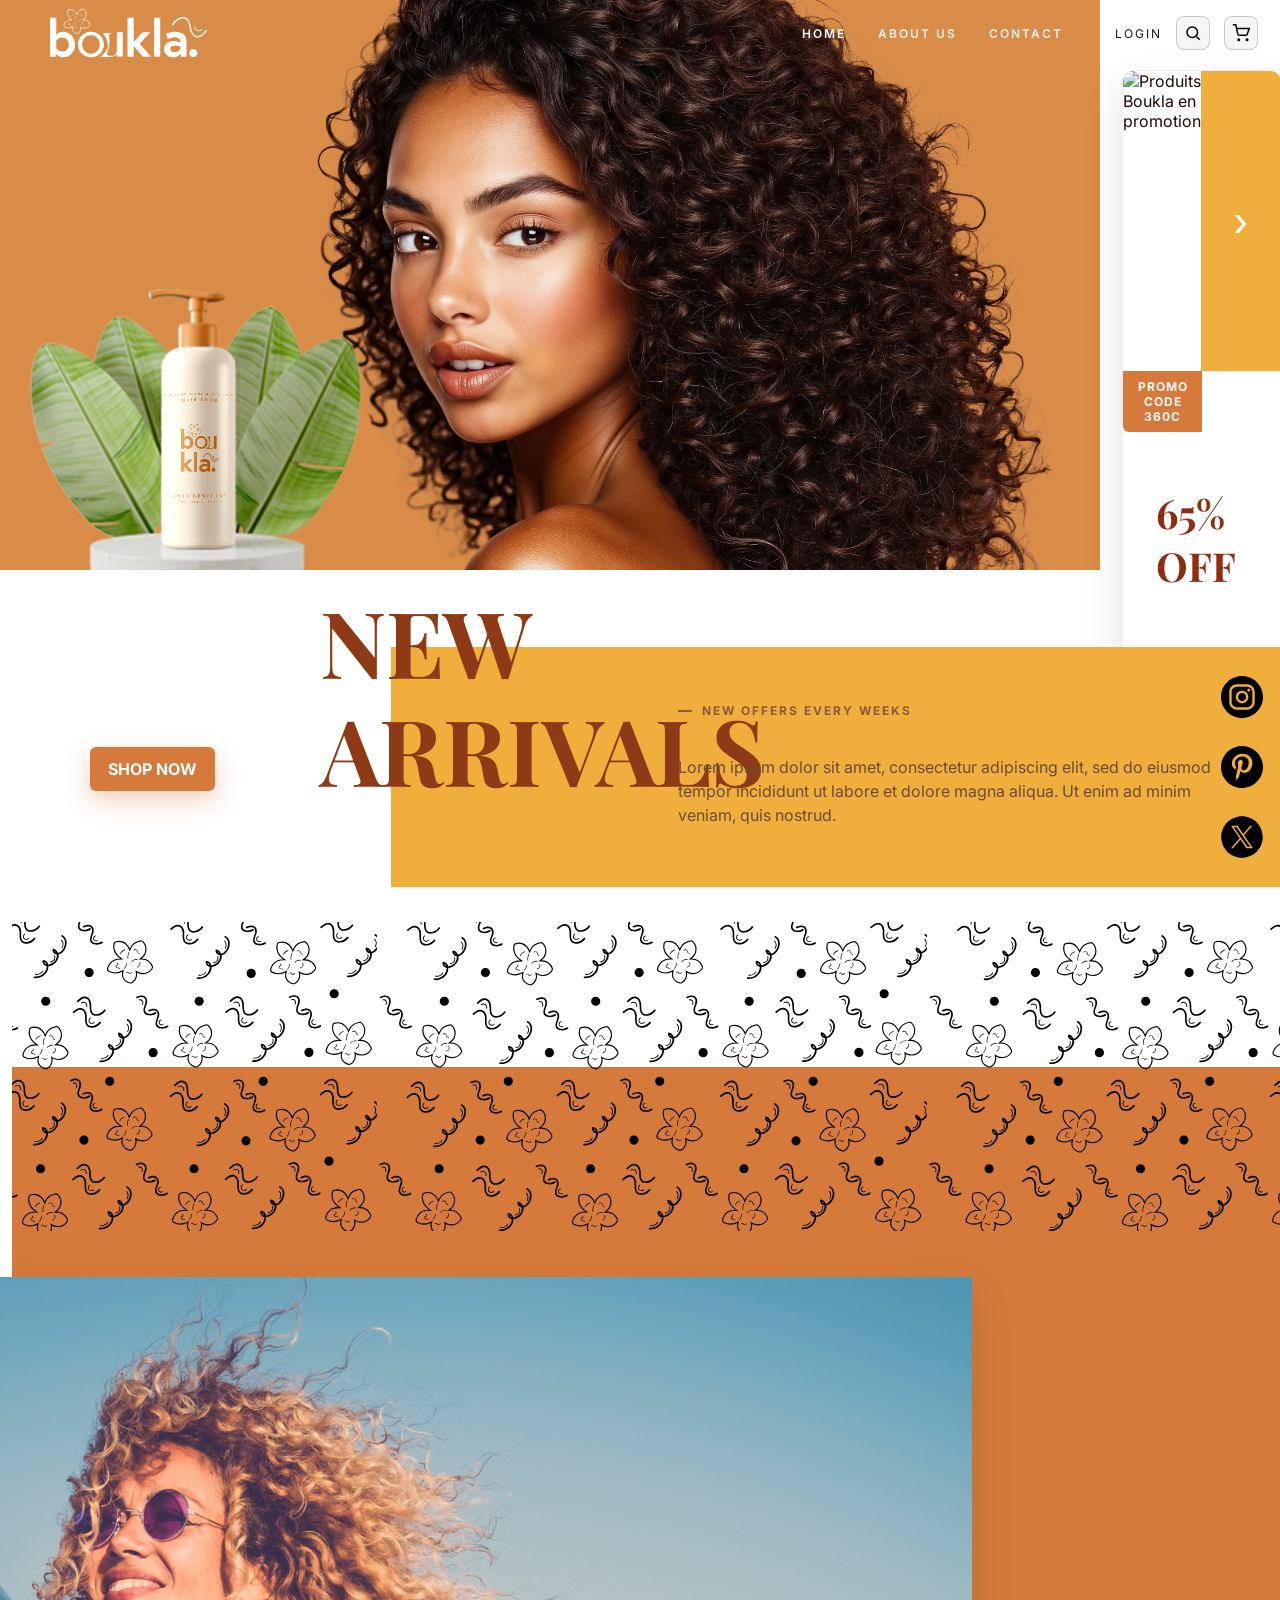
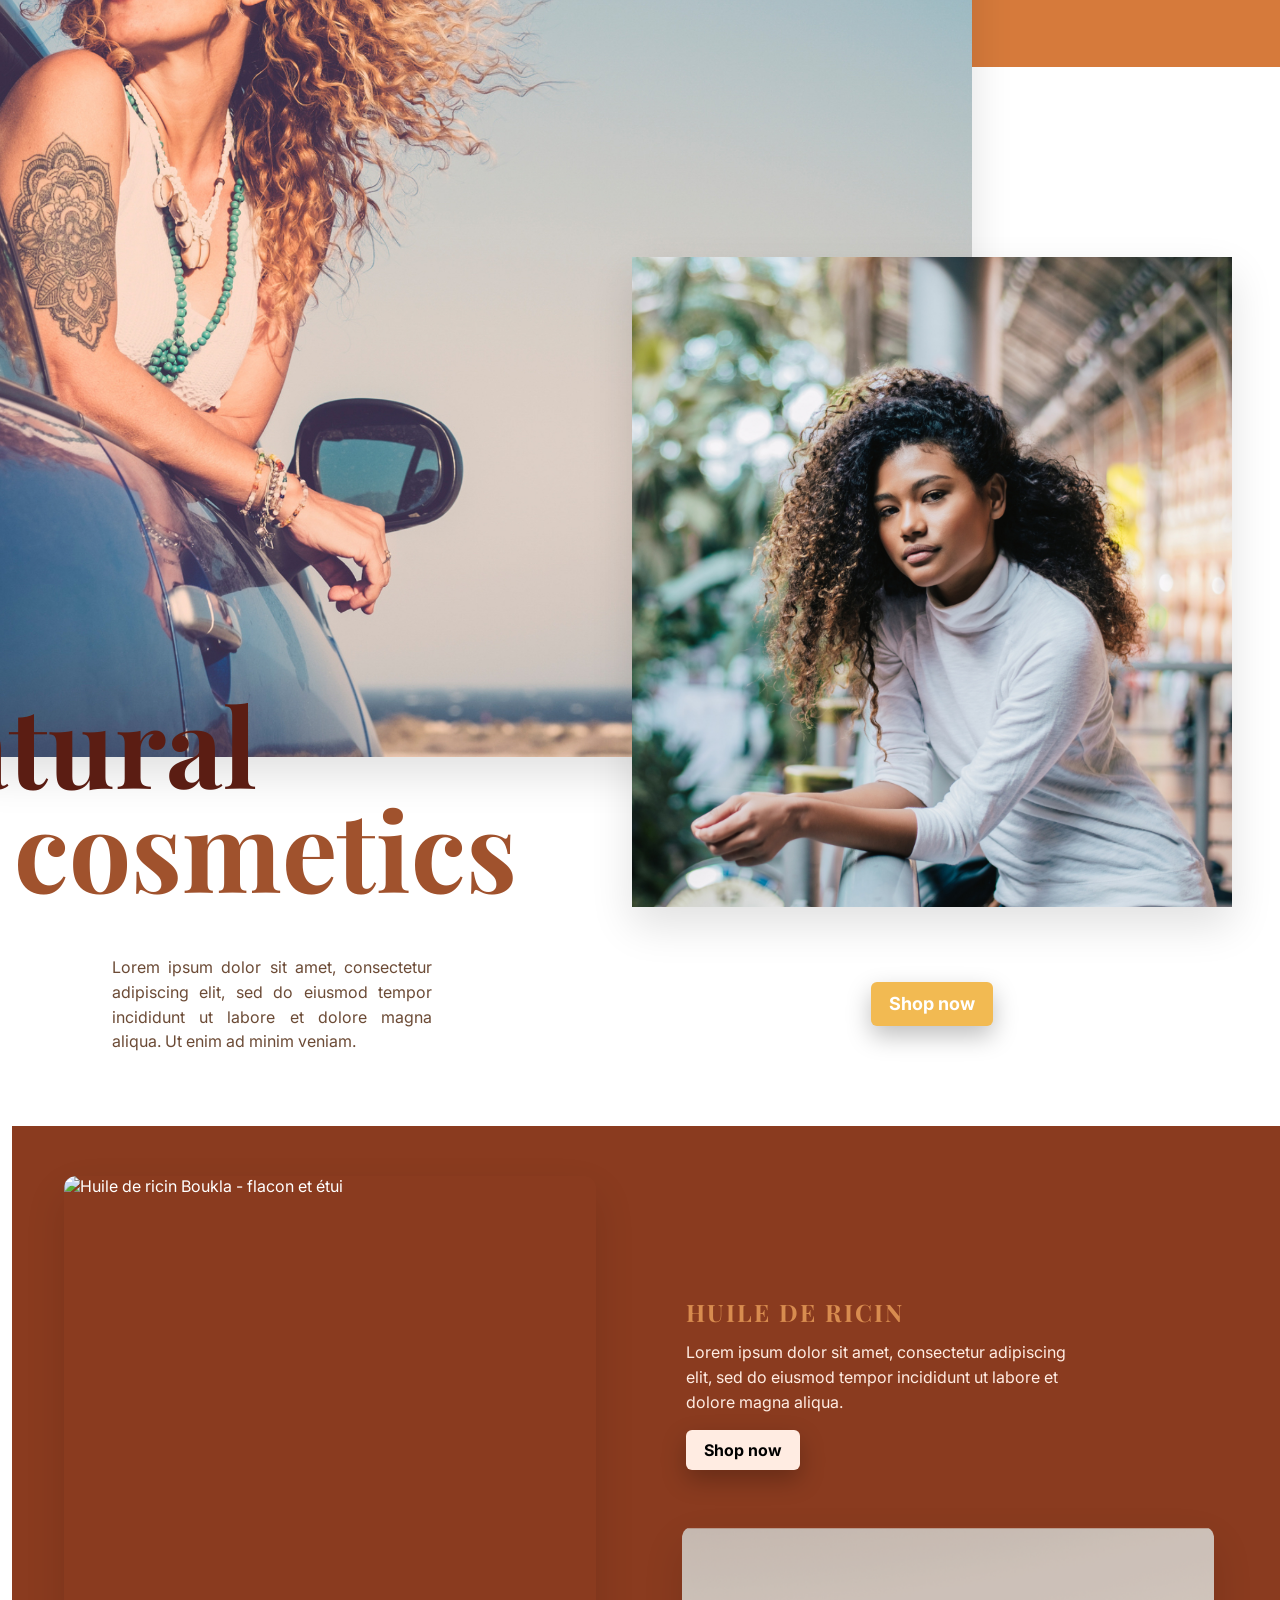
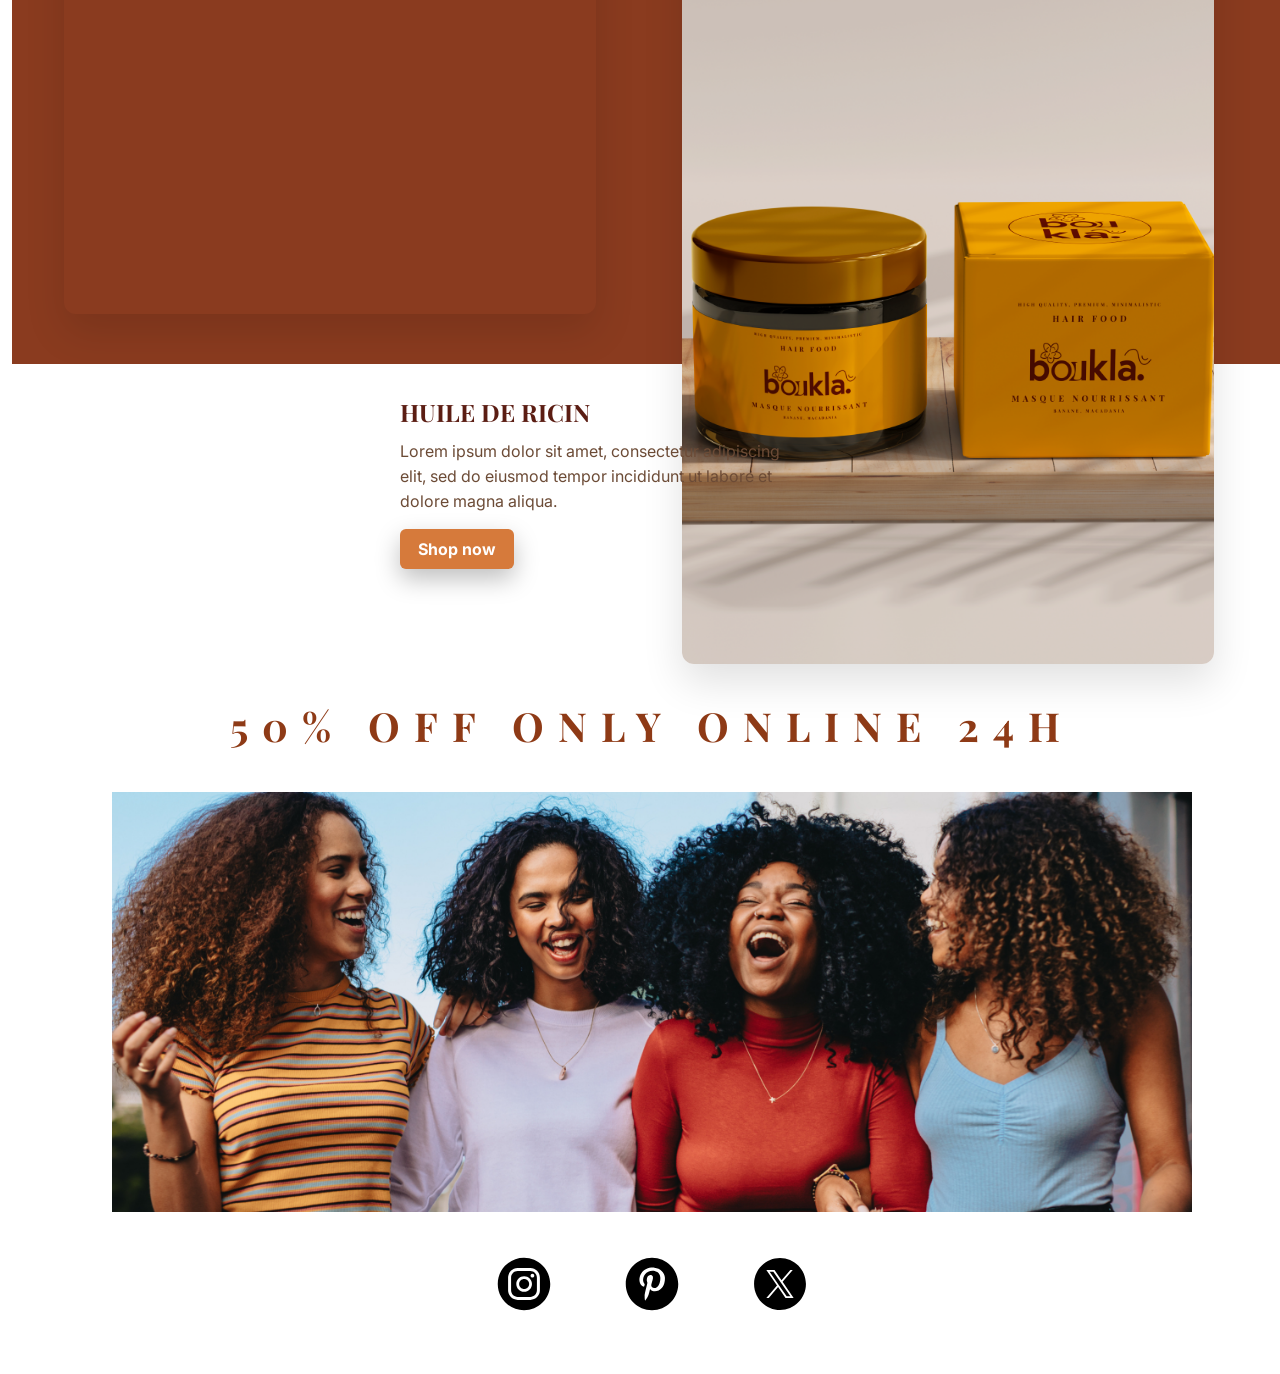
==== commit bcd008af: "feat : ajout page produit" ====
--- a/index.html
+++ b/index.html
@@ -39,28 +39,21 @@
      LOGIN
     </a>
     <button aria-label="Search" class="icon-btn">
-     <svg aria-hidden="true" fill="none" height="18" stroke="currentColor" stroke-width="2" viewbox="0 0 24 24" width="18">
-      <circle cx="11" cy="11" r="7">
-      </circle>
-      <line x1="21" x2="16.65" y1="21" y2="16.65">
-      </line>
+     <svg aria-hidden="true" fill="none" height="18" stroke="currentColor" stroke-width="2" viewBox="0 0 24 24" width="18">
+      <circle cx="11" cy="11" r="7"></circle>
+      <line x1="21" x2="16.65" y1="21" y2="16.65"></line>
      </svg>
     </button>
     <button aria-label="Cart" class="icon-btn">
-     <svg aria-hidden="true" fill="none" height="18" stroke="currentColor" stroke-width="2" viewbox="0 0 24 24" width="18">
-      <circle cx="9" cy="21" r="1">
-      </circle>
-      <circle cx="20" cy="21" r="1">
-      </circle>
-      <path d="M1 1h4l2.68 12.39a2 2 0 0 0 2 1.61h8.72a2 2 0 0 0 2-1.61L23 6H6">
-      </path>
+     <svg aria-hidden="true" fill="none" height="18" stroke="currentColor" stroke-width="2" viewBox="0 0 24 24" width="18">
+      <circle cx="9" cy="21" r="1"></circle>
+      <circle cx="20" cy="21" r="1"></circle>
+      <path d="M1 1h4l2.68 12.39a2 2 0 0 0 2 1.61h8.72a2 2 0 0 0 2-1.61L23 6H6"></path>
      </svg>
     </button>
     <button aria-label="Menu" class="hamburger">
-     <span>
-     </span>
-     <span>
-     </span>
+     <span></span>
+     <span></span>
     </button>
    </div>
   </header>
@@ -121,7 +114,8 @@
      Lorem ipsum dolor sit amet, consectetur adipiscing elit, sed do eiusmod tempor
         incididunt ut labore et dolore magna aliqua. Ut enim ad minim veniam, quis nostrud.
     </p>
-    <a class="cta" href="#">
+    <!-- Branché vers shop.html -->
+    <a class="cta" href="shop.html">
      SHOP NOW
     </a>
     <!-- Colonne d’icônes à droite -->
@@ -166,7 +160,7 @@
       loading="lazy"
     />
 
-    <!-- petite image chevauchante en bas‑droite -->
+    <!-- petite image chevauchante en bas-droite -->
     <img
       class="section-natural__img-small"
       src="assets/images/boukla-3.jpg"
@@ -176,7 +170,7 @@
       loading="lazy"
     />
 
-    <!-- titre sur 2 lignes (Playfair) posé par‑dessus les visuels -->
+    <!-- titre sur 2 lignes (Playfair) posé par-dessus les visuels -->
     <h2 class="section-natural__title">
       <span>natural</span>
       <span>cosmetics</span>
@@ -189,7 +183,8 @@
       Lorem ipsum dolor sit amet, consectetur adipiscing elit, sed do eiusmod tempor
       incididunt ut labore et dolore magna aliqua. Ut enim ad minim veniam.
     </p>
-    <button type="button" class="section-natural__btn">Shop now</button>
+    <!-- Bouton branché vers shop.html -->
+    <a href="shop.html" class="section-natural__btn" role="button">Shop now</a>
   </div>
 </section>
 
@@ -211,7 +206,8 @@
         Lorem ipsum dolor sit amet, consectetur adipiscing elit, sed do eiusmod
         tempor incididunt ut labore et dolore magna aliqua.
       </p>
-      <a href="#" class="featured__btn">Shop now</a>
+      <!-- Bouton branché vers shop.html -->
+      <a href="shop.html" class="featured__btn">Shop now</a>
     </div>
 
     <!-- Colonne droite (bas) : seconde image produit -->
@@ -230,7 +226,8 @@
         Lorem ipsum dolor sit amet, consectetur adipiscing elit, sed do eiusmod tempor
         incididunt ut labore et dolore magna aliqua.
       </p>
-      <a href="#shop" class="featured__btn">Shop now</a>
+      <!-- Bouton branché vers shop.html -->
+      <a href="shop.html" class="featured__btn">Shop now</a>
     </article>
   </div>
 </section>
@@ -282,3 +279,4 @@
 
 
 
+
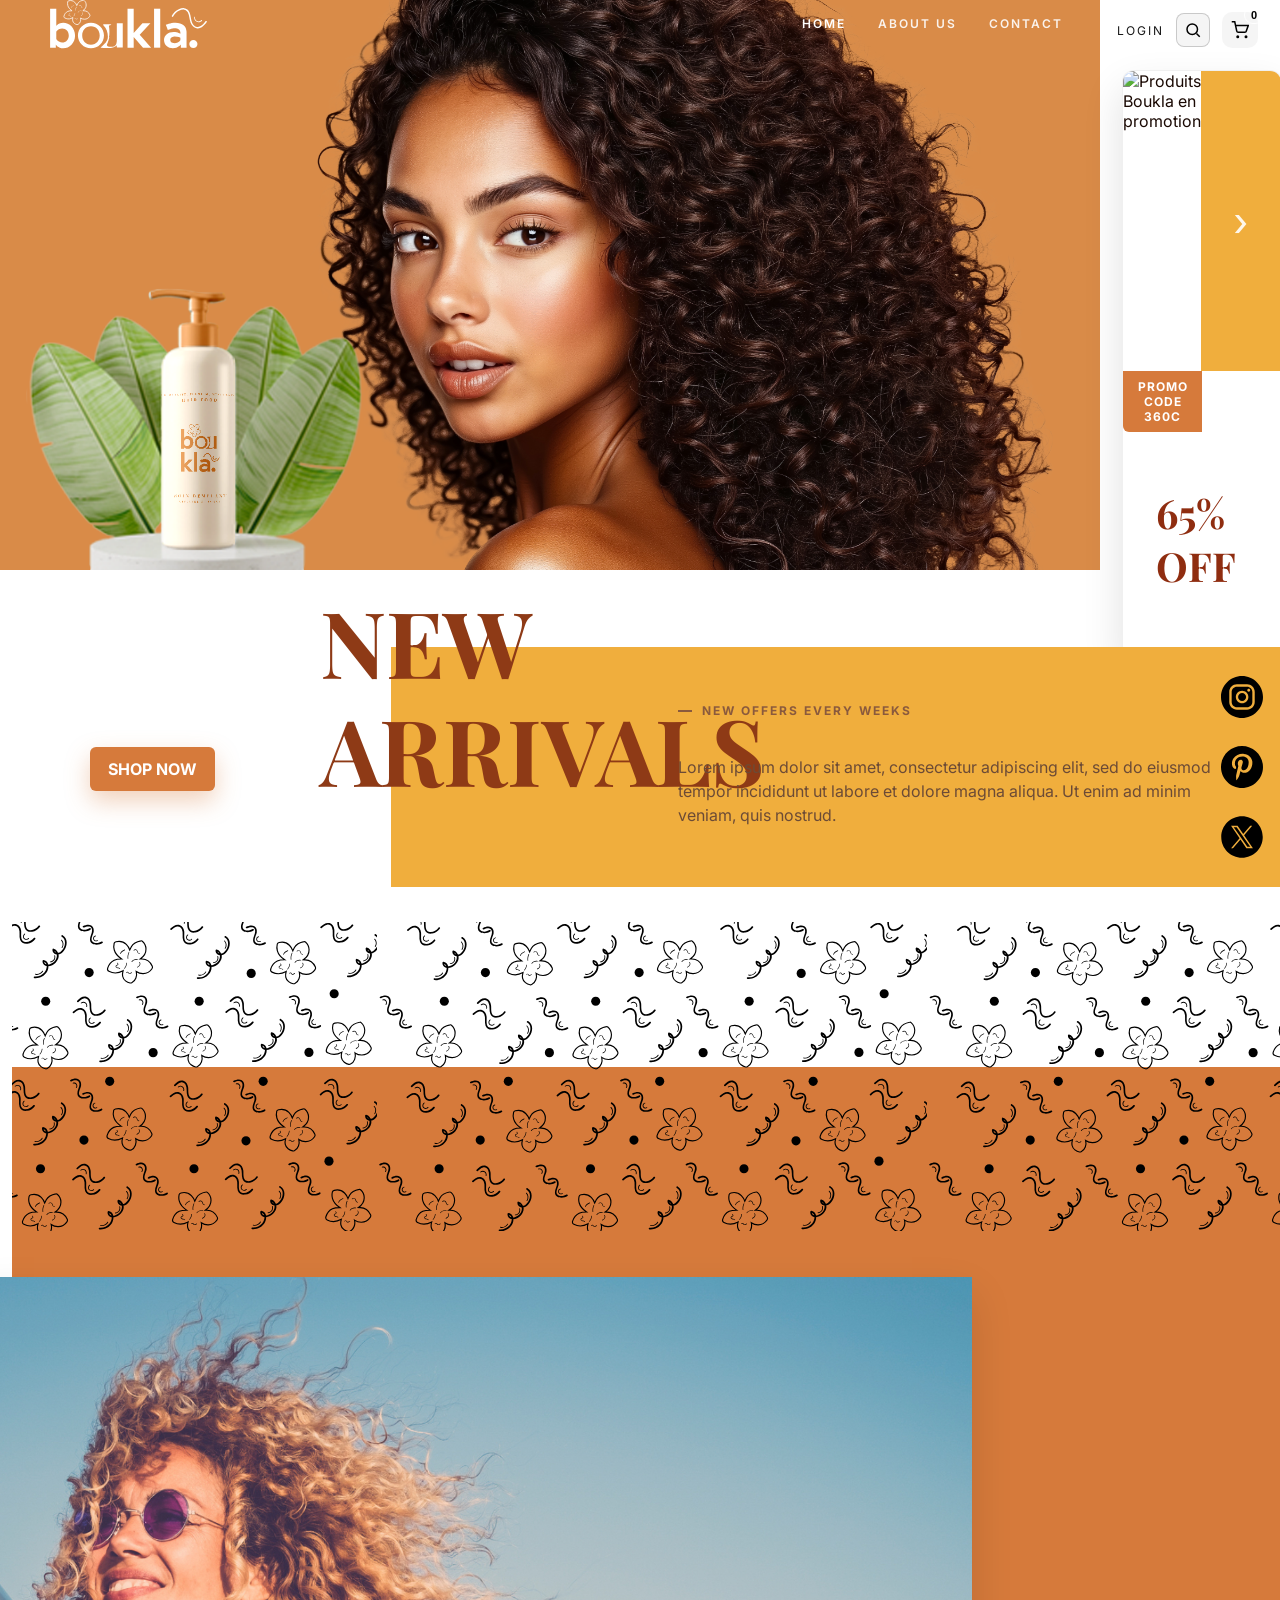
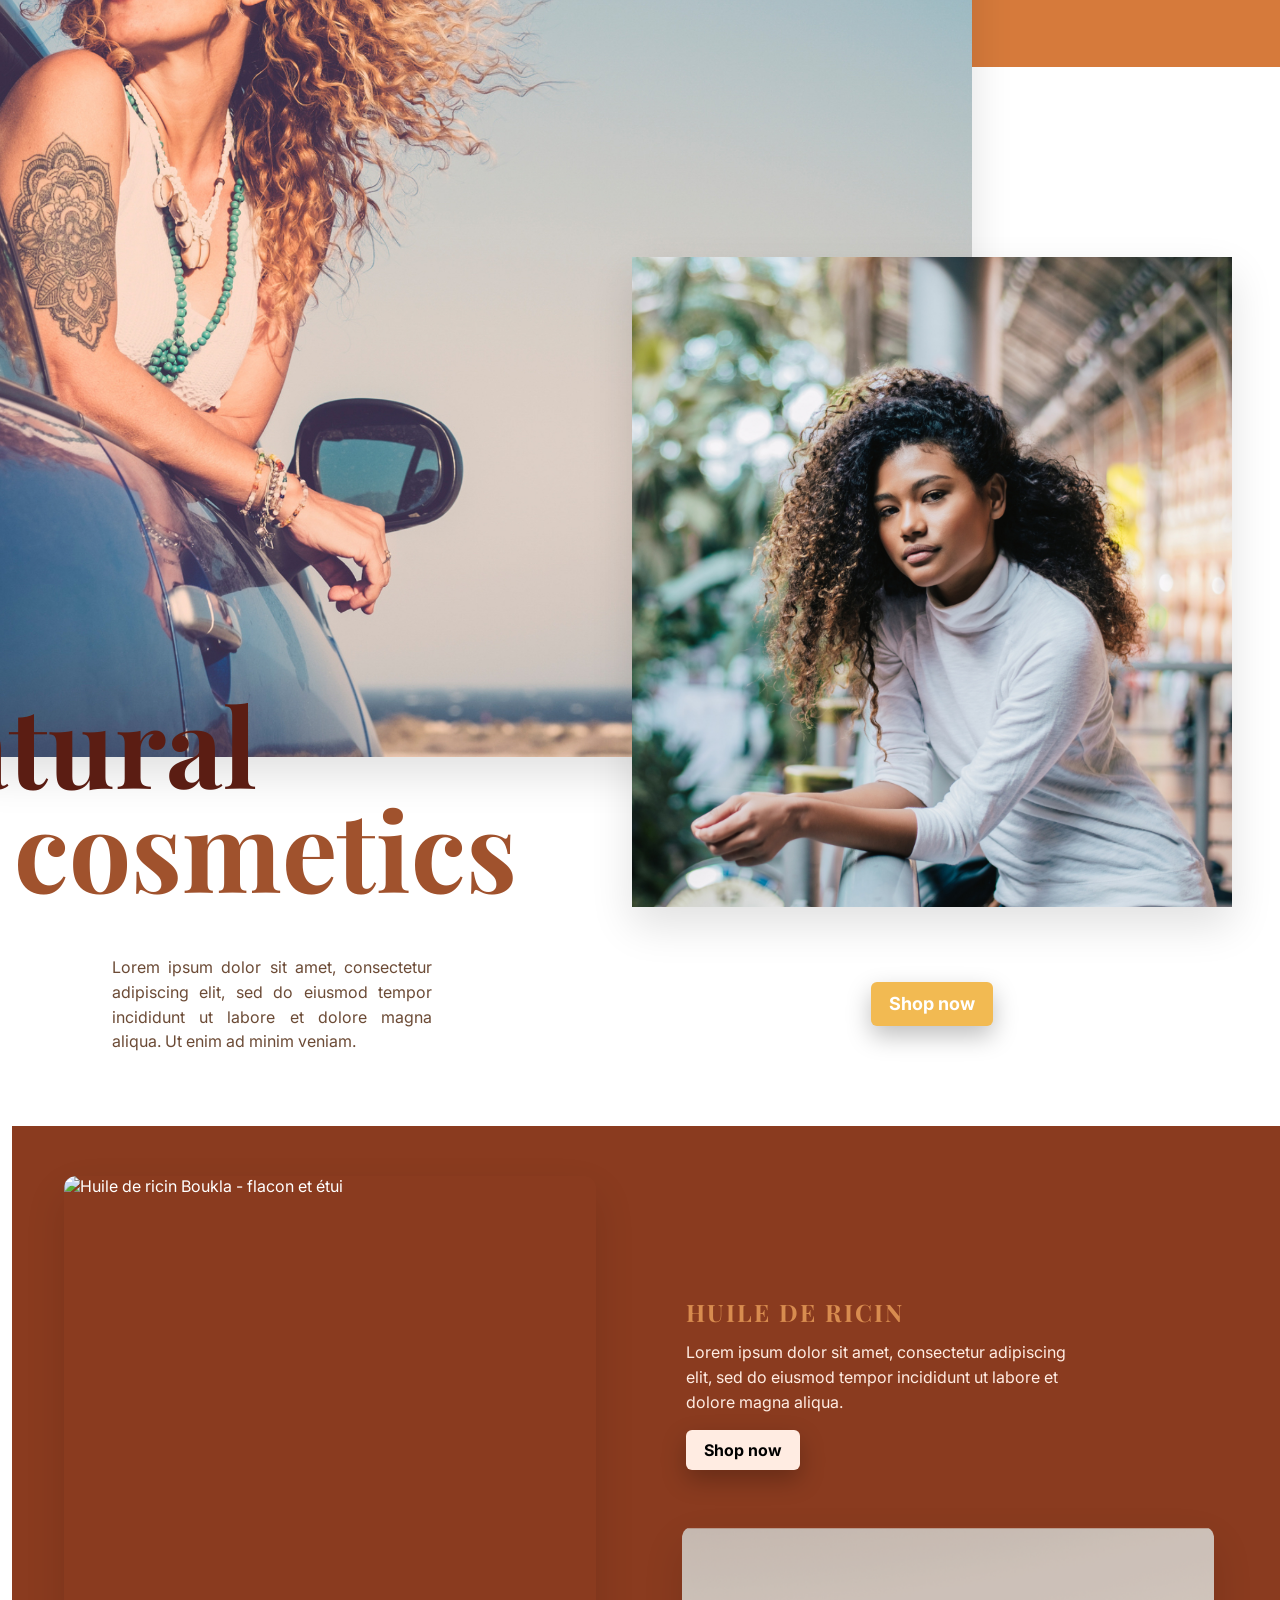
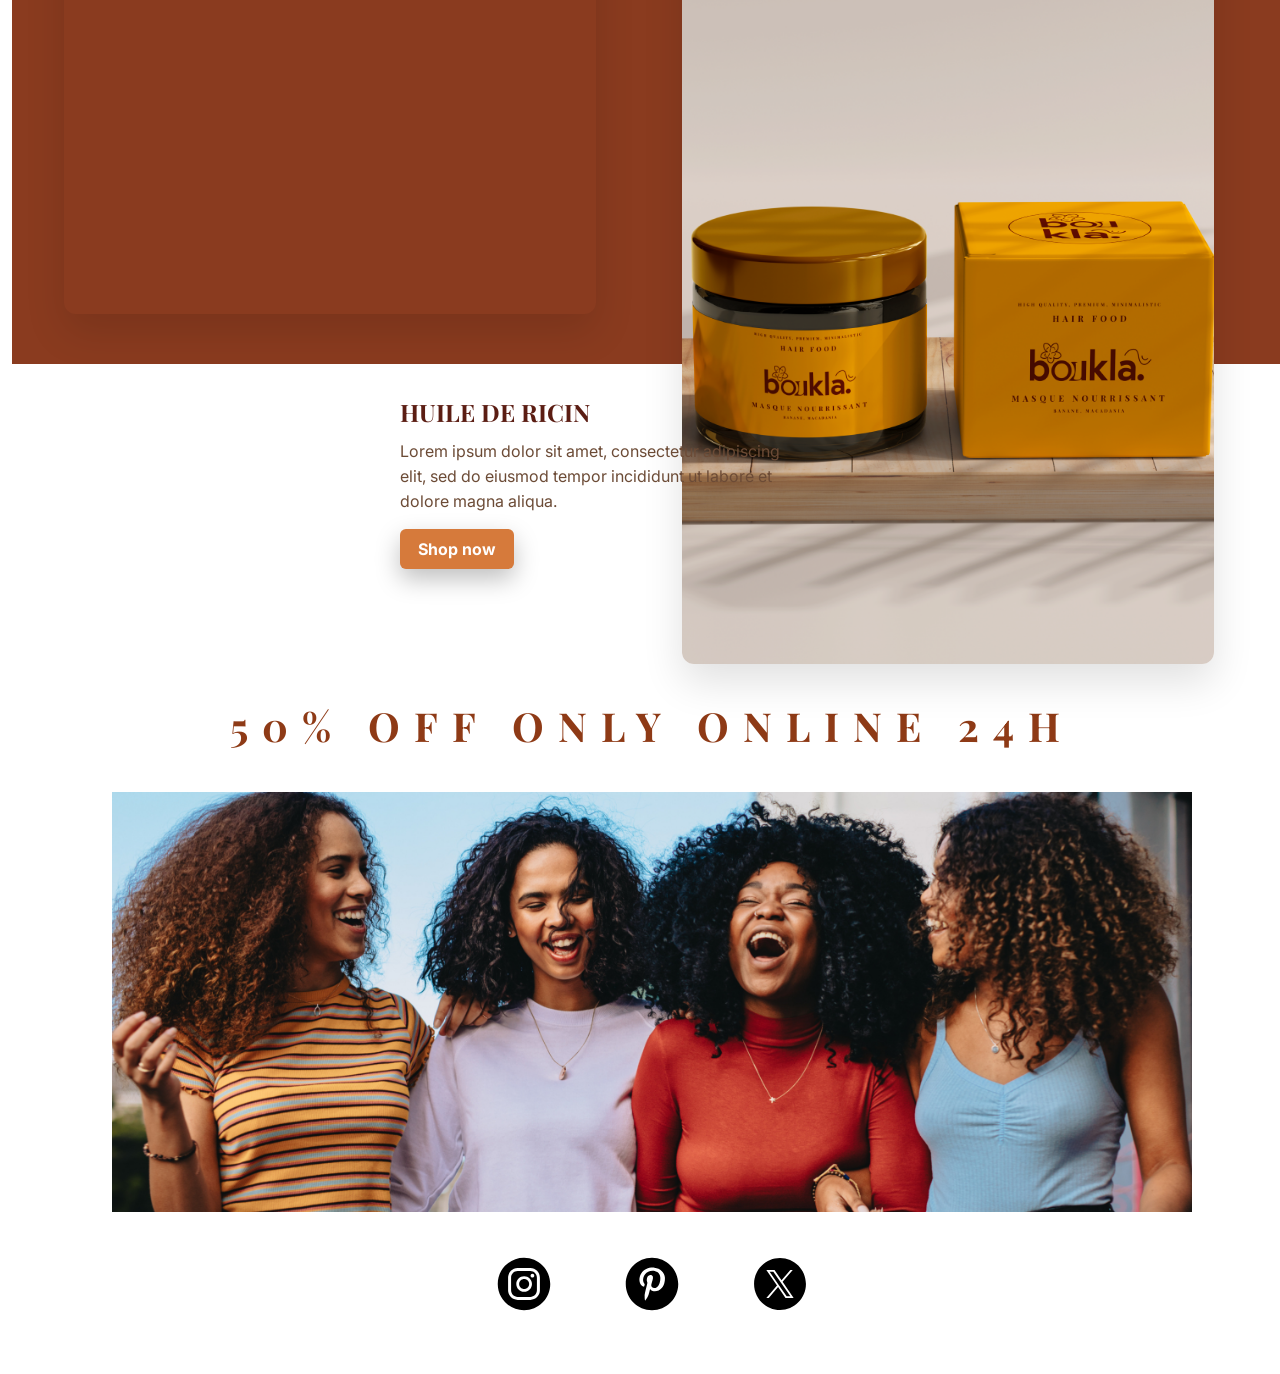
==== commit 7ef8901e: "feat : ajout modal + fiche produit + icone panier" ====
--- a/index.html
+++ b/index.html
@@ -3,16 +3,18 @@
  <head>
   <meta charset="utf-8"/>
   <meta content="width=device-width, initial-scale=1" name="viewport"/>
-  <title>
-   Boukla &mdash; New Arrivals
-  </title>
+  <title>Boukla — New Arrivals</title>
+
   <!-- Fonts -->
-  <link href="https://fonts.googleapis.com/css2?family=Playfair+Display:wght@600;700&amp;family=Inter:wght@400;500;600&amp;display=swap" rel="stylesheet"/>
+  <link href="https://fonts.googleapis.com/css2?family=Playfair+Display:wght@600;700&family=Inter:wght@400;500;600&display=swap" rel="stylesheet"/>
+
   <!-- Preload du logo SVG pour un rendu net dès le premier paint -->
   <link as="image" href="assets/images/logo-boukla-2.svg" rel="preload" type="image/svg+xml"/>
+
   <!-- CSS -->
-  <link href="boukla.css" rel="stylesheet">
-  </link>
+  <link href="boukla.css" rel="stylesheet"/>
+  <!-- Cart (mini-panier) -->
+  <link href="cart.css" rel="stylesheet"/>
  </head>
  <body>
   <!-- ENTÊTE -->
@@ -21,49 +23,49 @@
    <a aria-label="Boukla" class="logo" href="#">
     <img alt="Boukla Logo" decoding="async" fetchpriority="high" height="60" src="assets/images/logo-boukla-2.svg"/>
    </a>
+
    <!-- NAV -->
    <nav aria-label="Navigation principale" class="nav">
-    <a aria-current="page" class="nav__link is-active" href="#">
-     HOME
-    </a>
-    <a class="nav__link" href="#">
-     ABOUT US
-    </a>
-    <a class="nav__link" href="#">
-     CONTACT
-    </a>
+    <a aria-current="page" class="nav__link is-active" href="#">HOME</a>
+    <a class="nav__link" href="#">ABOUT US</a>
+    <a class="nav__link" href="#">CONTACT</a>
    </nav>
+
    <!-- ACTIONS -->
    <div class="header__actions">
-    <a class="login" href="#">
-     LOGIN
-    </a>
+    <a class="login" href="#">LOGIN</a>
+
     <button aria-label="Search" class="icon-btn">
      <svg aria-hidden="true" fill="none" height="18" stroke="currentColor" stroke-width="2" viewBox="0 0 24 24" width="18">
       <circle cx="11" cy="11" r="7"></circle>
       <line x1="21" x2="16.65" y1="21" y2="16.65"></line>
      </svg>
     </button>
-    <button aria-label="Cart" class="icon-btn">
+
+    <!-- Panier (ouvre le mini-panier) -->
+    <button class="icon-btn btn-cart" data-cart-open aria-controls="cart-modal" aria-expanded="false" aria-label="Ouvrir le panier">
      <svg aria-hidden="true" fill="none" height="18" stroke="currentColor" stroke-width="2" viewBox="0 0 24 24" width="18">
       <circle cx="9" cy="21" r="1"></circle>
       <circle cx="20" cy="21" r="1"></circle>
       <path d="M1 1h4l2.68 12.39a2 2 0 0 0 2 1.61h8.72a2 2 0 0 0 2-1.61L23 6H6"></path>
      </svg>
+     <span class="badge" data-cart-count>0</span>
     </button>
+
     <button aria-label="Menu" class="hamburger">
      <span></span>
      <span></span>
     </button>
    </div>
   </header>
+
   <!-- HERO EN PLEINE LARGEUR -->
   <main class="hero">
    <!-- Colonne gauche : image pleine -->
    <section class="hero__left">
-    <img alt="Photo Boukla" class="hero__model" src="assets/images/boukla-1.png">
-    </img>
-   </section>
+    <img alt="Photo Boukla" class="hero__model" src="assets/images/boukla-1.png"/>
+   </section>
+
    <!-- Colonne droite : carte promo avec carrousel -->
    <aside class="hero__right">
     <div class="promo" data-images='[
@@ -76,202 +78,169 @@
       <!-- Important : src aligné sur la 1ère image de data-images -->
       <img alt="Produits Boukla en promotion" class="promo__img" src="assets/images/étiquette-boukla-3.jpg"/>
       <div class="promo__stripe">
-       <button aria-label="Image suivante" class="promo__next" type="button">
-        &rsaquo;
-       </button>
+       <button aria-label="Image suivante" class="promo__next" type="button">&rsaquo;</button>
       </div>
      </div>
      <!-- Petit rectangle orange sous l'image -->
-     <div class="promo__code-bar">
-      PROMO CODE 360C
-     </div>
+     <div class="promo__code-bar">PROMO CODE 360C</div>
      <!-- Réduction -->
      <div class="promo__meta">
-      <h3 class="promo__off">
-       65% OFF
-      </h3>
+      <h3 class="promo__off">65% OFF</h3>
      </div>
     </div>
    </aside>
+
    <!-- Bandeau bas : NEW / ARRIVALS + texte -->
    <section class="hero__bottom">
-    <div class="bottom__split bottom__split--white">
-    </div>
-    <div class="bottom__split bottom__split--yellow">
-    </div>
-    <h1 class="kicker">
-     NEW
-    </h1>
-    <h1 class="headline">
-     ARRIVALS
-    </h1>
+    <div class="bottom__split bottom__split--white"></div>
+    <div class="bottom__split bottom__split--yellow"></div>
+    <h1 class="kicker">NEW</h1>
+    <h1 class="headline">ARRIVALS</h1>
     <p class="subline">
-     <span aria-hidden="true" class="bar">
-     </span>
+     <span aria-hidden="true" class="bar"></span>
      NEW OFFERS EVERY WEEKS
     </p>
     <p class="lead">
      Lorem ipsum dolor sit amet, consectetur adipiscing elit, sed do eiusmod tempor
-        incididunt ut labore et dolore magna aliqua. Ut enim ad minim veniam, quis nostrud.
+     incididunt ut labore et dolore magna aliqua. Ut enim ad minim veniam, quis nostrud.
     </p>
     <!-- Branché vers shop.html -->
-    <a class="cta" href="shop.html">
-     SHOP NOW
-    </a>
+    <a class="cta" href="shop.html">SHOP NOW</a>
+
     <!-- Colonne d’icônes à droite -->
     <div class="socials">
-  <a class="social" href="https://instagram.com/VOTRE_PROFIL"
-     target="_blank" rel="noopener noreferrer"
-     aria-label="Instagram" title="Instagram">
-    <img src="assets/icons/instagram.svg" alt="Instagram">
-  </a>
-
-  <a class="social" href="https://pinterest.com/VOTRE_PROFIL"
-     target="_blank" rel="noopener noreferrer"
-     aria-label="Pinterest" title="Pinterest">
-    <img src="assets/icons/pinterest.svg" alt="Pinterest">
-  </a>
-
-  <a class="social" href="https://x.com/VOTRE_PROFIL"
-     target="_blank" rel="noopener noreferrer"
-     aria-label="X (Twitter)" title="X (Twitter)">
-    <img src="assets/icons/x.svg" alt="X (Twitter)">
-  </a>
-</div>
+      <a class="social" href="https://instagram.com/VOTRE_PROFIL" target="_blank" rel="noopener noreferrer" aria-label="Instagram" title="Instagram">
+        <img src="assets/icons/instagram.svg" alt="Instagram">
+      </a>
+      <a class="social" href="https://pinterest.com/VOTRE_PROFIL" target="_blank" rel="noopener noreferrer" aria-label="Pinterest" title="Pinterest">
+        <img src="assets/icons/pinterest.svg" alt="Pinterest">
+      </a>
+      <a class="social" href="https://x.com/VOTRE_PROFIL" target="_blank" rel="noopener noreferrer" aria-label="X (Twitter)" title="X (Twitter)">
+        <img src="assets/icons/x.svg" alt="X (Twitter)">
+      </a>
+    </div>
    </section>
 
    <!-- Bande motif répétée, full-width -->
-<div class="motif-strip" aria-hidden="true"></div>
-
+   <div class="motif-strip" aria-hidden="true"></div>
 
    <!-- ===== Suite du design : section "natural / cosmetics" ===== -->
-<section class="section-natural">
-  <!-- bande jaune full-bleed (pleine largeur) -->
-  <div class="section-natural__band"></div>
-
-  <div class="section-natural__stage">
-    <!-- grande image centrale -->
-    <img
-      class="section-natural__img-large"
-      src="assets/images/boukla-2.jpg"
-      alt="Visuel principal Boukla"
-      width="860"
-      height="1080"
-      loading="lazy"
-    />
-
-    <!-- petite image chevauchante en bas-droite -->
-    <img
-      class="section-natural__img-small"
-      src="assets/images/boukla-3.jpg"
-      alt="Portrait Boukla"
-      width="420"
-      height="560"
-      loading="lazy"
-    />
-
-    <!-- titre sur 2 lignes (Playfair) posé par-dessus les visuels -->
-    <h2 class="section-natural__title">
-      <span>natural</span>
-      <span>cosmetics</span>
-    </h2>
-  </div>
-
-  <!-- texte + bouton centrés sous la scène -->
-  <div class="section-natural__content">
-    <p class="section-natural__text">
-      Lorem ipsum dolor sit amet, consectetur adipiscing elit, sed do eiusmod tempor
-      incididunt ut labore et dolore magna aliqua. Ut enim ad minim veniam.
-    </p>
-    <!-- Bouton branché vers shop.html -->
-    <a href="shop.html" class="section-natural__btn" role="button">Shop now</a>
-  </div>
-</section>
-
-<!-- =========================
-     SECTION — Featured (bloc marron)
-     ========================= -->
-<section class="section-featured" aria-labelledby="featured-title">
-  <div class="section-featured__inner">
-
-    <!-- Colonne gauche : grande image produit -->
-    <figure class="featured__figure featured__figure--left">
-      <img src="assets/images/étiquette-produit-boukla-2-mock-up-2.jpg" alt="Huile de ricin Boukla - flacon et étui" />
-    </figure>
-
-    <!-- Colonne droite : titre + texte + bouton -->
-    <div class="featured__content">
-      <h2 id="featured-title" class="featured__title">HUILE DE RICIN</h2>
-      <p class="featured__lead">
-        Lorem ipsum dolor sit amet, consectetur adipiscing elit, sed do eiusmod
-        tempor incididunt ut labore et dolore magna aliqua.
+   <section class="section-natural">
+    <!-- bande jaune full-bleed (pleine largeur) -->
+    <div class="section-natural__band"></div>
+
+    <div class="section-natural__stage">
+      <!-- grande image centrale -->
+      <img
+        class="section-natural__img-large"
+        src="assets/images/boukla-2.jpg"
+        alt="Visuel principal Boukla"
+        width="860"
+        height="1080"
+        loading="lazy"
+      />
+
+      <!-- petite image chevauchante en bas-droite -->
+      <img
+        class="section-natural__img-small"
+        src="assets/images/boukla-3.jpg"
+        alt="Portrait Boukla"
+        width="420"
+        height="560"
+        loading="lazy"
+      />
+
+      <!-- titre sur 2 lignes (Playfair) posé par-dessus les visuels -->
+      <h2 class="section-natural__title">
+        <span>natural</span>
+        <span>cosmetics</span>
+      </h2>
+    </div>
+
+    <!-- texte + bouton centrés sous la scène -->
+    <div class="section-natural__content">
+      <p class="section-natural__text">
+        Lorem ipsum dolor sit amet, consectetur adipiscing elit, sed do eiusmod tempor
+        incididunt ut labore et dolore magna aliqua. Ut enim ad minim veniam.
       </p>
       <!-- Bouton branché vers shop.html -->
-      <a href="shop.html" class="featured__btn">Shop now</a>
-    </div>
-
-    <!-- Colonne droite (bas) : seconde image produit -->
-    <figure class="featured__figure featured__figure--right">
-      <img src="assets/images/produit-boukla-1.png" alt="Masque nourrissant Boukla - pot et étui" />
-    </figure>
-
-  </div>
-</section>
-
-<section class="section-after-featured" aria-labelledby="after-title">
-  <div class="section-after-featured__inner">
-    <article class="after-card">
-      <h2 id="after-title" class="after-card__title">HUILE DE RICIN</h2>
-      <p class="after-card__text">
-        Lorem ipsum dolor sit amet, consectetur adipiscing elit, sed do eiusmod tempor
-        incididunt ut labore et dolore magna aliqua.
-      </p>
-      <!-- Bouton branché vers shop.html -->
-      <a href="shop.html" class="featured__btn">Shop now</a>
-    </article>
-  </div>
-</section>
-
-<section class="section-promo-social" aria-labelledby="promo-social-title">
-  <div class="promo-social__inner">
-    <h1 id="promo-social-title" class="promo-social__title">
-      50% OFF ONLY ONLINE 24H
-    </h1>
-
-    <figure class="promo-social__figure">
-      <img src="assets/images/My project-1-24.jpg" alt="Amies souriantes — promo Boukla" />
-    </figure>
-
-  <!-- Icônes en bas (section promo-social) -->
-<div class="promo-social__links">
-  <a class="social-dot" href="https://instagram.com/VOTRE_PROFIL"
-     target="_blank" rel="noopener noreferrer"
-     aria-label="Instagram" title="Instagram">
-    <img src="assets/icons/instagram.svg" alt="Instagram">
-  </a>
-
-  <a class="social-dot" href="https://pinterest.com/VOTRE_PROFIL"
-     target="_blank" rel="noopener noreferrer"
-     aria-label="Pinterest" title="Pinterest">
-    <img src="assets/icons/pinterest.svg" alt="Pinterest">
-  </a>
-
-  <a class="social-dot" href="https://x.com/VOTRE_PROFIL"
-     target="_blank" rel="noopener noreferrer"
-     aria-label="X (Twitter)" title="X (Twitter)">
-    <img src="assets/icons/x.svg" alt="X (Twitter)">
-  </a>
-</div>
-
-
-  </div>
-</section>
-
-
+      <a href="shop.html" class="section-natural__btn" role="button">Shop now</a>
+    </div>
+   </section>
+
+   <!-- =========================
+        SECTION — Featured (bloc marron)
+        ========================= -->
+   <section class="section-featured" aria-labelledby="featured-title">
+    <div class="section-featured__inner">
+
+      <!-- Colonne gauche : grande image produit -->
+      <figure class="featured__figure featured__figure--left">
+        <img src="assets/images/étiquette-produit-boukla-2-mock-up-2.jpg" alt="Huile de ricin Boukla - flacon et étui" />
+      </figure>
+
+      <!-- Colonne droite : titre + texte + bouton -->
+      <div class="featured__content">
+        <h2 id="featured-title" class="featured__title">HUILE DE RICIN</h2>
+        <p class="featured__lead">
+          Lorem ipsum dolor sit amet, consectetur adipiscing elit, sed do eiusmod
+          tempor incididunt ut labore et dolore magna aliqua.
+        </p>
+        <!-- Bouton branché vers shop.html -->
+        <a href="shop.html" class="featured__btn">Shop now</a>
+      </div>
+
+      <!-- Colonne droite (bas) : seconde image produit -->
+      <figure class="featured__figure featured__figure--right">
+        <img src="assets/images/produit-boukla-1.png" alt="Masque nourrissant Boukla - pot et étui" />
+      </figure>
+
+    </div>
+   </section>
+
+   <section class="section-after-featured" aria-labelledby="after-title">
+    <div class="section-after-featured__inner">
+      <article class="after-card">
+        <h2 id="after-title" class="after-card__title">HUILE DE RICIN</h2>
+        <p class="after-card__text">
+          Lorem ipsum dolor sit amet, consectetur adipiscing elit, sed do eiusmod tempor
+          incididunt ut labore et dolore magna aliqua.
+        </p>
+        <!-- Bouton branché vers shop.html -->
+        <a href="shop.html" class="featured__btn">Shop now</a>
+      </article>
+    </div>
+   </section>
+
+   <section class="section-promo-social" aria-labelledby="promo-social-title">
+    <div class="promo-social__inner">
+      <h1 id="promo-social-title" class="promo-social__title">
+        50% OFF ONLY ONLINE 24H
+      </h1>
+
+      <figure class="promo-social__figure">
+        <img src="assets/images/My project-1-24.jpg" alt="Amies souriantes — promo Boukla" />
+      </figure>
+
+      <!-- Icônes en bas (section promo-social) -->
+      <div class="promo-social__links">
+        <a class="social-dot" href="https://instagram.com/VOTRE_PROFIL" target="_blank" rel="noopener noreferrer" aria-label="Instagram" title="Instagram">
+          <img src="assets/icons/instagram.svg" alt="Instagram">
+        </a>
+        <a class="social-dot" href="https://pinterest.com/VOTRE_PROFIL" target="_blank" rel="noopener noreferrer" aria-label="Pinterest" title="Pinterest">
+          <img src="assets/icons/pinterest.svg" alt="Pinterest">
+        </a>
+        <a class="social-dot" href="https://x.com/VOTRE_PROFIL" target="_blank" rel="noopener noreferrer" aria-label="X (Twitter)" title="X (Twitter)">
+          <img src="assets/icons/x.svg" alt="X (Twitter)">
+        </a>
+      </div>
+    </div>
+   </section>
   </main>
-  <!-- Script carrousel -->
-  <script src="promo-slider.js">
-  </script>
+
+  <!-- Scripts -->
+  <script src="promo-slider.js"></script>
+  <script defer src="cart.js"></script>
  </body>
 </html>
 
@@ -280,3 +249,4 @@
 
 
 
+
--- a/boukla.css
+++ b/boukla.css
@@ -1,23 +1,34 @@
-/* =========================
-   BOUKLA — CSS NETTOYÉ
-   ========================= */
-
-/* ====== VARIABLES ====== */
+/* ======================================================================
+   BOUKLA — home.css (nettoyé & commenté, sans casser le design actuel)
+   Structure :
+   1) Variables & Reset
+   2) Header & Navigation
+   3) Hero (grille principale) + Promo card
+   4) Hero bottom (bandeaux + titres/texte/CTA) & Réseaux sociaux
+   5) Section Natural / Cosmetics (bande orange + scène + texte + bouton)
+   6) Section Featured (bloc marron) & Section After-Featured
+   7) Section Promo Social (titre + visuel + icônes) & Motif strip
+   8) Responsive
+   ====================================================================== */
+
+/* ------------------------------------------------------------------ */
+/* 1) VARIABLES & RESET                                               */
+/* ------------------------------------------------------------------ */
 :root{
+  /* Couleurs principales */
   --orange-bg: #d67a3b;
   --dark-brown:#8e3a16;
   --mustard:   #f0ae3d;
   --white:     #ffffff;
   --ink:       #1a0903;
   --muted:     #6e5a4f;
-  
-
+
+  /* Tokens UI */
   --radius: 12px;
   --shadow: 0 18px 40px rgba(0,0,0,.12);
   --header-h: 60px;
 }
 
-/* ====== RESET ====== */
 *{ box-sizing:border-box }
 html,body{ height:100% }
 body{
@@ -27,7 +38,9 @@
   background:var(--white);
 }
 
-/* ====== HEADER ====== */
+/* ------------------------------------------------------------------ */
+/* 2) HEADER & NAVIGATION                                             */
+/* ------------------------------------------------------------------ */
 .header{
   position: absolute;
   inset: 0 0 auto 0;
@@ -49,7 +62,7 @@
 .logo img,
 .logo svg{
   display: block;
-  height: 120px; /* ajuste la hauteur d’affichage du logo si besoin */
+  height: 120px;        /* ajuste la hauteur d’affichage du logo si besoin */
   width: auto;
 }
 
@@ -71,6 +84,7 @@
   opacity:1;
 }
 
+/* Actions header (login, icônes, hamburger) */
 .header__actions{
   display:flex;
   align-items:center;
@@ -109,7 +123,26 @@
   margin:6px 0;
 }
 
-/* ====== HERO ====== */
+/* Patch : icônes header en noir (si besoin de contraste sur fond clair) */
+.header .header__actions { color: #000 !important; }
+.header .header__actions .login { color: #000 !important; }
+.header .header__actions .icon-btn {
+  color: #000 !important;
+  border-color: rgba(0,0,0,.18) !important;
+  background: rgba(0,0,0,.04) !important;
+}
+.header .header__actions .icon-btn svg { stroke: currentColor !important; }
+.header .header__actions .icon-btn:hover,
+.header .header__actions .icon-btn:focus {
+  color: #000 !important;
+  border-color: rgba(0,0,0,.22) !important;
+  background: rgba(0,0,0,.06) !important;
+}
+.header .header__actions .hamburger span { background: #000 !important; }
+
+/* ------------------------------------------------------------------ */
+/* 3) HERO (GRILLE PRINCIPALE) + PROMO CARD                           */
+/* ------------------------------------------------------------------ */
 .hero{
   width:100%;
   display:grid;
@@ -136,6 +169,7 @@
   padding:30px 22px;
 }
 
+/* Promo card */
 .promo{
   width:min(420px,100%);
   background:#fff;
@@ -168,13 +202,13 @@
   cursor:pointer;
   font-size:42px;
   line-height:1;
-  color:rgba(255,255,255,9);
+  color:rgba(255,255,255,.9);          /* fix: alpha 0..1 */
   padding:10px 6px;
   border-radius:6px;
   transition: background .3s ease, color .3s ease, transform .2s ease;
 }
 .promo__next:hover{
-  background:rgba(255,255,255,15);
+  background:rgba(255,255,255,.15);    /* fix: alpha 0..1 */
   color:#fff;
   transform:scale(1.1);
 }
@@ -206,12 +240,16 @@
   color:#8f2d10;
 }
 
-/* ====== BANDEAU BAS ====== */
+/* ------------------------------------------------------------------ */
+/* 4) HERO BOTTOM & CONTENT (bandeaux + titres + textes + CTA)        */
+/* ------------------------------------------------------------------ */
 .hero__bottom{
   grid-column:1 / -1;
   position:relative;
   height:420px;
 }
+
+/* Bandeaux */
 .bottom__split{
   position:absolute;
   inset:0 auto 0 0;
@@ -229,7 +267,7 @@
   background:var(--mustard);
 }
 
-/* Titres & textes dans le hero */
+/* Titres / textes positionnés */
 .kicker{
   position:absolute;
   left:320px;
@@ -276,6 +314,7 @@
   line-height:1.5;
 }
 
+/* CTA principal */
 .cta{
   position:absolute;
   left:90px;
@@ -283,7 +322,6 @@
   display:inline-block;
   text-decoration:none;
   font-weight:700;
-  
   background:#d67a3b;
   color:#fff;
   padding:12px 18px;
@@ -291,97 +329,68 @@
   box-shadow:0 10px 24px rgba(214,122,59,.35);
 }
 
-/* ====== RÉSEAUX SOCIAUX – SVG UNIQUES ====== */
-/* Centrage vertical exact par rapport au bloc jaune (bottom:180px) */
+/* Réseaux sociaux (colonne d’icônes) */
 .socials{
   position:absolute;
   right:22px;
-  top: calc((100% - 180px) / 2);
+  top: calc((100% - 180px) / 2); /* centré verticalement par rapport au bloc jaune */
   transform: translateY(-50%);
   display:flex;
   flex-direction:column;
   align-items:center;
-  gap:0px; /* écart raisonnable par défaut */
+  gap:0; 
   z-index:2;
 }
-/* Pas de pastilles : on affiche UNIQUEMENT tes SVG */
 .social{
   display:block;
   margin:0;
   padding:0;
   line-height:0;
 }
-.social { margin-top: -10px; }      /* chevauchement vers le haut */
+.social { margin-top: -10px; }
 .social:first-child { margin-top: 0; }
-
-/* Taille des icônes (responsive) */
 .social img{
   display:block;
   width:80px;
   height:80px;
 }
 
-/* ===== Patch – Icônes header côté droit en noir ===== */
-.header .header__actions { color: #000 !important; }
-.header .header__actions .login { color: #000 !important; }
-.header .header__actions .icon-btn {
-  color: #000 !important;
-  border-color: rgba(0,0,0,.18) !important;
-  background: rgba(0,0,0,.04) !important;
-}
-.header .header__actions .icon-btn svg { stroke: currentColor !important; }
-.header .header__actions .icon-btn:hover,
-.header .header__actions .icon-btn:focus {
-  color: #000 !important;
-  border-color: rgba(0,0,0,.22) !important;
-  background: rgba(0,0,0,.06) !important;
-}
-.header .header__actions .hamburger span { background: #000 !important; }
-
-/* ==========================================================
-   SECTION: natural / cosmetics — full-bleed, sans casser le hero
-   ========================================================== */
-
-/* 1) La section elle-même */
+/* ------------------------------------------------------------------ */
+/* 5) SECTION NATURAL / COSMETICS                                     */
+/* ------------------------------------------------------------------ */
 .section-natural{
   position: relative;
   background: #fff;
-  padding: 0 0 70px;          /* espace sous la scène */
+  padding: 0 0 70px;         /* espace sous la scène */
   overflow: visible;
-  isolation: isolate;         /* z-index indépendant du hero */
-}
-
-/* Si (et seulement si) la section est INSÉRÉE DANS la grille du hero,
-   on force l’élément à s’étendre sur TOUTES les colonnes de la grille.
-   (Si ta section est après </main>, cette règle est inoffensive.) */
+  isolation: isolate;        /* z-index indépendant du hero */
+}
+/* Si la section est dans .hero, elle s’étire sur toute la grille */
 .hero > .section-natural{
-  grid-column: 1 / -1;        /* s'étire sur toute la grille */
-  width: 100%;                /* prend la largeur du hero */
-}
-
-/* 2) Bande jaune bord-à-bord (full-bleed) sans position:absolute */
+  grid-column: 1 / -1;
+  width: 100%;
+}
+
+/* Bande orange full-bleed (dans le flux) */
 .section-natural__band{
-  position: relative;         /* reste dans le flux → n'interfère pas avec le hero */
-  height: 600px;              /* hauteur de la bande */
+  position: relative;
+  height: 600px;
   background: #d67a3b;
-
-  /* full-bleed robuste, même dans un parent centré ou en grid */
   width: 100vw;
   margin-left: calc(50% - 50vw);
   margin-right: calc(50% - 50vw);
-
   z-index: 0;
 }
 
-/* 3) La scène (images + titre) chevauche la bande jaune proprement */
+/* Scène au-dessus de la bande */
 .section-natural__stage{
   position: relative;
   width: min(1040px, 92vw);
-  margin: -110px auto 0;      /* chevauchement visuel vers le haut */
-  z-index: 1;                  /* au-dessus du jaune */
-}
-
-/* 4) Images et titre */
+  margin: -110px auto 0;     /* chevauchement visuel vers le haut */
+  z-index: 1;
+}
+
+/* Grande image */
 .section-natural__img-large{
   width: 1000px;
   height: 1080px;
@@ -389,14 +398,14 @@
   display: block;
   margin: 0 auto;
   box-shadow: var(--shadow);
-
-  position: relative;
-  top: -280px;     /* ajustable selon ton design */
+  position: relative;
+  top: -280px;
   left: -180px;
 }
 
+/* Petite image */
 .section-natural__img-small{
-  position: absolute;    /* indépendante du texte et de la grande image */
+  position: absolute;
   right: 30px;
   bottom: -40px;
   width: 600px;
@@ -406,8 +415,10 @@
   object-fit: cover;
   object-position: 85% 40%;
   box-shadow: var(--shadow);
-}
-
+  z-index: 1;                /* consolidé ici (évite doublon plus bas) */
+}
+
+/* Titre sur la scène */
 .section-natural__title{
   position: absolute;
   left: clamp(18px, 8vw, 120px);
@@ -424,55 +435,33 @@
   font-size: clamp(42px, 9vw, 110px);
 }
 .section-natural__title span + span{ margin-top: .05em; }
-
 /* Premier mot : "Natural" */
-.section-natural__title span:first-child {
-  position: relative;
-  left: -350px;
-  top: -50px;
-  color: #5b1d13;
-}
+.section-natural__title span:first-child { position: relative; left: -350px; top: -50px; color: #5b1d13; }
 /* Deuxième mot : "Cosmetics" */
-.section-natural__title span:last-child {
-  position: relative;
-  left: -220px;
-  top: -50px;
-  color: #a0522d;
-}
-
-/* 5) Contenu texte (lorem + bouton) */
+.section-natural__title span:last-child  { position: relative; left: -220px; top: -50px; color: #a0522d; }
+
+/* Texte + bouton */
 .section-natural__content{
   width: min(680px, 88vw);
   margin: 48px auto 0;
   text-align: center;
   position: relative;
   z-index: 2;
-  /* on redonne les offsets par défaut du bouton */
   --btn-offset-x: 280px;
   --btn-offset-y: -220px;
 }
-
-/* Déplacement du texte via variables CSS UNIQUEMENT */
 .section-natural__text{
   color:#6c4b36;
   line-height:1.55;
-  
-  max-width: 320px;   /* largeur maximale du paragraphe */
-  margin: 0 auto 18px; /* centre horizontalement */
-  text-align: justify; /* (optionnel) donne une forme plus "bloc" */
-
-  /* Offsets par défaut (desktop) */
-  --text-offset-x: -380px;   /* + = droite, - = gauche */
-  --text-offset-y: -130px;  /* + = bas, - = haut */
-
+  max-width: 320px;
+  margin: 0 auto 18px;
+  text-align: justify;
+  --text-offset-x: -380px;
+  --text-offset-y: -130px;
   position: relative;
   left: var(--text-offset-x);
   top:  var(--text-offset-y);
-
-  margin-bottom: 18px;     /* espace sous le texte pour ne pas coller au bouton */
-}
-
-/* Bouton "Shop now" — même style que les autres, sans contour noir */
+}
 .section-natural__btn,
 .section-natural__btn:link,
 .section-natural__btn:visited{
@@ -480,138 +469,59 @@
   text-decoration:none;
   font-weight:700;
   border-radius:6px;
-  border:0;                   /* supprime le contour noir des <button> */
+  border:0;
   appearance:none;
   -webkit-appearance:none;
-  background:#f2ba52;         /* même couleur que tes autres boutons */
+  background:#f2ba52;
   color:#fff;
   box-shadow:0 10px 24px rgba(0,0,0,.25);
-  cursor:pointer;             /* curseur "main" */
+  cursor:pointer;
   transition: background .2s ease, transform .15s ease, opacity .15s ease;
-
-  position: relative;
-  left: var(--btn-offset-x, 280px);  /* fallback intégré */
-  top:  var(--btn-offset-y, -220px); /* fallback intégré */
-  z-index: 3;                 /* au-dessus des images */
-
-  padding: 12px 18px;   /* était 10px 18px → bouton plus grand */
-  font-size: 18px;      /* texte plus grand (ex: 16–18px selon ton goût) */
-  line-height: 1.1;     /* garde une bonne compacité verticale */
-  white-space: nowrap;  /* évite le retour à la ligne si "Shop now" */
-}
-
-.section-natural__btn:hover{
-  background:#f2ba52;         /* hover simple */
-  transform: translateY(-1px);
-  opacity:.95;
-}
-
+  position: relative;
+  left: var(--btn-offset-x, 280px);
+  top:  var(--btn-offset-y, -220px);
+  z-index: 3;
+  padding: 12px 18px;
+  font-size: 18px;
+  line-height: 1.1;
+  white-space: nowrap;
+}
+.section-natural__btn:hover{ background:#f2ba52; transform: translateY(-1px); opacity:.95; }
 .section-natural__btn:active{ transform:none; opacity:1; }
 .section-natural__btn:focus-visible{ outline:3px solid rgba(255,255,255,.9); outline-offset:2px; }
 
-.section-natural__img-small{ z-index:1; }
-
-
-
-/* =======================
-   RESPONSIVE (layout global)
-   ======================= */
-@media (max-width:1100px){
-  .hero{ grid-template-columns:1.2fr 1fr; }
-  .promo__img{ height:220px; }
-}
-@media (max-width:920px){
-  .hero{ grid-template-columns:1fr; }
-  .hero__right{ order:2; }
-  .hero__bottom{ height:360px; }
-  .subline{ left:36px; top:220px; }
-  .lead{ left:36px; right:22px; top:252px; }
-  .socials{ right:16px; }
-}
-@media (max-width:640px){
-  .kicker{ left:18px; top:-10px; }
-  .headline{ left:18px; top:118px; }
-  .cta{ left:18px; top:230px; }
-  .subline{ left:18px; }
-  .lead{ left:18px; right:18px; }
-}
-
-/* =======================
-   RESPONSIVE (section natural)
-   ======================= */
-@media (max-width: 980px){
-  .section-natural__band{ height: 190px; }
-  .section-natural__stage{ margin-top: -95px; } /* ≈ moitié de 190 */
-
-  /* Ajuste les offsets du texte (tablette) */
-  .section-natural__text{
-    --text-offset-x: 10px;
-    --text-offset-y: -8px;
-  }
-
-  /* Petite image : s’adapte */
-  .section-natural__img-small{
-    width: 300px;
-    height: auto;
-    top: 0;
-    left: 0;
-    margin: 20px auto 0;
-    position: relative; /* repasse relative pour la pile mobile */
-  }
-
-  .section-natural__title{ bottom: 72px; left: 5vw; }
-}
-
-@media (max-width: 640px){
-  .section-natural__band{ height: 160px; }
-  .section-natural__stage{ margin-top: -80px; } /* ≈ moitié de 160 */
-
-  /* Offsets mobiles pour le texte */
-  .section-natural__text{
-    --text-offset-x: 6px;
-    --text-offset-y: -4px;
-  }
-
-  .section-natural__img-small{ width: 220px; height: auto; }
-  .section-natural__title{ bottom: 56px; left: 4vw; }
-}
-
-/* =========================
-   SECTION — Featured (bloc marron) — FULL-BLEED
-   ========================= */
+/* ------------------------------------------------------------------ */
+/* 6) SECTION FEATURED (marron) & SECTION AFTER-FEATURED               */
+/* ------------------------------------------------------------------ */
 .section-featured{
   position: relative;
-  background: #8a3b1f;                             /* marron */
+  background: #8a3b1f;
   padding: clamp(28px, 5vw, 48px) 0;
   color: #fff;
-
-  /* ⬇️ même technique que le bloc jaune */
   width: 100vw;
   margin-left:  calc(50% - 50vw);
   margin-right: calc(50% - 50vw);
   z-index: 0;
 }
-
+/* Si la section est dans .hero : couvrir toute la grille et remonter visuellement */
 .hero > .section-featured {
-  grid-column: 1 / -1;   /* force la section à couvrir toute la grille */
+  grid-column: 1 / -1;
   width: 100%;
-  padding: 50px 0;  /* espace haut/bas */
-  position: relative;
-  top: -190px; /* décalage vers le haut */
+  padding: 50px 0;
+  position: relative;
+  top: -190px; /* décalage vers le haut (garde l’effet existant) */
 }
 
 .section-featured__inner{
-  /* on recentre le contenu à l’intérieur du fond full-bleed */
   width: min(1100px, 92vw);
   margin: 0 auto;
-
   display: grid;
   grid-template-columns: 1fr 1fr;
   gap: clamp(20px, 4vw, 36px);
   align-items: start;
 }
 
-/* Images */
+/* Figures (images) */
 .featured__figure {
   margin: 0;
   border-radius: var(--radius);
@@ -626,78 +536,65 @@
   object-position: center;
 }
 
+/* Grande image gauche sur 2 lignes */
 .featured__figure--left { 
   grid-column: 1 / 2; 
-  grid-row: 1 / 3; 
-}   /* grande image sur 2 lignes */
-
-.featured__figure--left {
-  position: relative;
-  top: 0px;                /* effet de remontée */
+  grid-row: 1 / 3;
+  position: relative;
+  top: 0;
   left: -50px;
-  height: clamp(700px, 82vh, 1100px); /* ← allonge le bloc ici */
-}
-
+  height: clamp(700px, 82vh, 1100px);
+}
 .featured__figure--left img {
   width: 100%;
   height: 100%;
   object-fit: cover; 
-  object-position: 50% 50%; /* centre le cadrage (ajuste si besoin) */
-}
-
-/* même hauteur + même span que la gauche */
+  object-position: 50% 50%;
+}
+
+/* Grande image droite sur 2 lignes */
 .featured__figure--right{
   grid-column: 2 / 3;
-  grid-row: 1 / 3;                       /* span sur 2 lignes comme la gauche */
-  position: relative;
-  top: 350px;                /* effet de remontée */
-  left: 0px;
+  grid-row: 1 / 3;
+  position: relative;
+  top: 350px;
+  left: 0;
   height: clamp(700px, 82vh, 1100px);
-  z-index: 1;      /* même hauteur que la gauche */
-}
-
+  z-index: 1;
+}
 .featured__figure--right img{
   width: 100%;
   height: 100%;
   object-fit: cover;
-  object-position: 50% 50%;               /* ajuste si besoin: 40%/60% */
-}
-
-/* ——— Overlay du bloc texte sur l'image de droite (desktop) ——— */
+  object-position: 50% 50%;
+}
+
+/* Bloc texte superposé à droite */
 .featured__content{
   grid-column: 2 / 3;
-  grid-row: 1 / 3;           /* même span que .featured__figure--right */
-  position: relative;
-  z-index: 2;                /* au-dessus de l'image */
-  align-self: start;         /* coin haut */
-  justify-self: start;       /* coin gauche */
-  margin: 24px 0 0 24px;
-  margin-top: 120px;
+  grid-row: 1 / 3;
+  position: relative;
+  z-index: 2;
+  align-self: start;
+  justify-self: start;
+  margin: 120px 0 0 24px;
   left: -20px;
   gap: 24px;
-       /* décale à l’intérieur de l’image */
-  /* optionnel pour la lisibilité :
-  text-shadow: 0 2px 8px rgba(0,0,0,.25);
-  */
-}
-
+}
 .featured__title {
-  margin: 0;
+  margin: 0 0 12px;
   font-family: "Playfair Display", Georgia, serif;
   font-weight: 700;
   letter-spacing: 2px;
-  color: #d88c4f;                   /* contraste doux */
+  color: #d88c4f;
   font-size: clamp(18px, 2.2vw, 24px);
-  margin: 0 0 12px;
-}
-
+}
 .featured__lead {
   margin: 0;
-  color: #ffece2;                   /* lisible sur fond marron */
+  color: #ffece2;
   line-height: 1.55;
-  max-width: 38ch;                  /* évite les lignes trop longues */
-}
-
+  max-width: 38ch;
+}
 .featured__btn {
   justify-self: start;
   display: inline-block;
@@ -711,37 +608,9 @@
   transition: transform .15s ease, opacity .15s ease, background .2s ease;
   margin-top: 16px;
 }
-
-.featured__btn:hover {
-  transform: translateY(-1px);
-  opacity: .95;
-}
-
-/* Responsive */
-@media (max-width: 980px) {
-  .section-featured__inner {
-    grid-template-columns: 1fr;     /* pile verticalement */
-  }
-  .featured__figure--left { grid-row:auto; }
-  .featured__figure--right { order: 3; height: auto; }
-  .featured__figure img { height: clamp(220px, 42vw, 340px); }
-}
-
-@media (max-width:980px) {
-  .featured__figure--left{ left: 0; }
-}
-
-@media (max-width: 980px){
-  .featured__content{
-    grid-column: auto;
-    grid-row: auto;
-    order: 2;
-    margin: 16px 0 0;
-  }
-  .featured__figure--right{ order: 3; }
-}
-
-/* ===== Bloc sous la section marron (même disposition que le bloc marron) ===== */
+.featured__btn:hover { transform: translateY(-1px); opacity: .95; }
+
+/* Section suivante (après le bloc marron) */
 .section-after-featured{
   background:#fff;
   padding: 12px 0 80px;
@@ -751,138 +620,85 @@
   margin: 0 auto;
   position: relative;
 }
-
 .after-card{
   width: clamp(320px, 40vw, 560px);
-  
-
-  /* placement simple (déplace le bloc) */
-  margin-left: 400px;   /* + = à droite | - = à gauche */
-  margin-top:  -170px;  /* - = plus haut | + = plus bas */
-
-  /* >>> disposition identique au bloc marron */
+  /* placement */
+  margin-left: 400px;
+  margin-top:  -170px;
   display: grid;
-  gap: 24px;               /* mêmes espacements titre/texte/bouton */
+  gap: 24px;
   align-content: start;
-  text-align: left;        /* tout aligné à gauche */
-}
-
+  text-align: left;
+}
 .after-card__title{
-  margin: 0;               /* comme .featured__title */
+  margin: 0;
   font-family: "Playfair Display", Georgia, serif;
   font-weight: 700;
   font-size: clamp(18px, 2.2vw, 24px);
-  color: #5b1d13;          /* adapte si tu veux */
+  color: #5b1d13;
 }
 .after-card__text{
-  margin: 0;               /* comme .featured__lead */
+  margin: -13px 0 0;
   color: #6c4b36;
   line-height: 1.55;
   max-width: 38ch;
-  margin-top:-13px;
-}
-
-/* le bouton du bloc utilise .featured__btn → récupère tes styles unifiés */
-.after-card .featured__btn{
-  justify-self: start;     /* bouton aligné à gauche comme dans le bloc marron */
-  margin-left: 0px;
-  color: #5b1d13;
-  margin-top: -8px;
-             /* l’espacement est géré par gap */
-}
-
-/* Dernier bouton (dans .section-after-featured) */
-.section-after-featured .featured__btn{
-  background: var(--orange-bg) !important; /* ex : #8e3a16 */
-  color: #fff !important;
-}
-.section-after-featured .featured__btn:hover{
-  background: #d67a3b !important;          /* teinte un peu plus sombre au hover */
-}
-
-/* Responsive : recentre le bloc sous 980px */
-@media (max-width:980px){
-  .after-card{ margin: 0 auto; gap: 20px; }
-}
-
-/* --- Nouvelle section : titre uniquement --- */
-
-/* centre horizontalement et descend le bloc */
+}
+/* Bouton réutilise le style .featured__btn, avec teinte orange */
+.after-card .featured__btn{ justify-self: start; margin-left: 0; color: #5b1d13; margin-top: -8px; }
+.section-after-featured .featured__btn{ background: var(--orange-bg) !important; color: #fff !important; }
+.section-after-featured .featured__btn:hover{ background: #d67a3b !important; }
+
+/* ------------------------------------------------------------------ */
+/* 7) SECTION PROMO SOCIAL & MOTIF STRIP                              */
+/* ------------------------------------------------------------------ */
+.section-promo-social{ 
+  padding: 120px 0 40px;
+  background: #fff;
+  margin-top: -70px;
+  grid-column: 1 / -1;
+  justify-self: center;
+}
 .promo-social__inner{
   width: min(1100px, 92vw);
-  margin: 0 auto;        /* centre sur la page */
-  padding-top: 0px;    /* ↓ fais descendre (essaie 120–220px) */
-  text-align: center;    /* au cas où, garde le H1 centré */
-  
-}
-
-.section-promo-social{ 
-  padding: 120px 0 40px;            /* un peu d’air autour (optionnel) */
-  background: #fff;
-  margin-top: -70px;
-  grid-column: 1 / -1;   /* occupe toute la rangée de la grille */
-  justify-self: center;
-          
-}
-
+  margin: 0 auto;
+  padding-top: 0;
+  text-align: center;
+}
 .section-promo-social .promo-social__title{
-  margin: 0 0 26px;           /* espace sous le titre */
-  text-align: center;         /* centré comme sur ta capture */
+  margin: 0 0 26px;
+  text-align: center;
   font-family: "Playfair Display", Georgia, serif;
   font-weight: 700;
   text-transform: uppercase;
-  letter-spacing: 0.35em;     /* espacement entre lettres */
-  color: var(--dark-brown);   /* #8e3a16 — change si besoin */
+  letter-spacing: 0.35em;
+  color: var(--dark-brown);
   font-size: clamp(22px, 4vw, 40px);
-  
-}
-
-/* optionnel : resserrer un peu l’espacement en mobile */
-@media (max-width: 640px){
-  .section-promo-social .promo-social__title{
-    letter-spacing: 0.25em;
-  }
-}
-
-/* Nouvelle section — taille du bloc image */
+}
 .section-promo-social .promo-social__figure{
-  width: 1080px;      /* ← largeur (horizontal). Ex: 560, 680, 720px */
-  margin: 0 auto;    /* centre le bloc */
-  margin-top: 40px;
-}
-
+  width: 1080px;
+  margin: 40px auto 0;
+}
 .section-promo-social .promo-social__figure img{
   width: 100%;
-  height: 420px;     /* ← hauteur (vertical). Ex: 280, 320, 420px */
-  object-fit: cover; /* recadre proprement */
+  height: 420px;
+  object-fit: cover;
   object-position: 50% 0%;
-
-}
-
-/* Option responsive simple (évite de dépasser l’écran) */
-@media (max-width: 700px){
-  .section-promo-social .promo-social__figure{ width: 92vw; }
-  .section-promo-social .promo-social__figure img{ height: 52vw; }
-}
-
-
-/* === Icônes bas de page : même rendu que celles du haut === */
+}
+
+/* Liens / icônes */
 .section-promo-social .promo-social__links{
   display:flex;
   justify-content:center;
-  gap: 28px;            /* écart entre icônes */
+  gap: 28px;
   margin-top: 18px;
 }
-
 .section-promo-social .social-dot{
-  /* on NE recrée pas de rond: il est déjà dans le SVG */
   background: transparent !important;
   border-radius: 0 !important;
   width: auto !important;
   height: auto !important;
   padding: 0;
   box-shadow: none !important;
-
   display:inline-flex;
   align-items:center;
   justify-content:center;
@@ -891,60 +707,131 @@
   transition: transform .15s ease, opacity .15s ease;
 }
 .section-promo-social .social-dot:hover{ transform: translateY(-1px); opacity:.95; }
-
-/* Taille des fichiers SVG chargés en <img> */
+/* Taille des SVG (unifiée via variable) */
 .section-promo-social .social-dot img{
-  --icon: 48px;       /* ajuste ici : 44px, 52px… */
+  --icon: 100px;       /* ajuste ici : 48px, 56px, 64px, 100px… */
   width: var(--icon);
   height: var(--icon);
   display:block;
-  filter: none;       /* surtout pas d’invert */
-}
-
-/* Taille des icônes dans les ronds du bas */
-.section-promo-social .social-dot img{
-  width: 100px;   /* ← essaie 48px, 56px, 64px, 72px */
-  height: 100px;
-}
-
-/* le strip appartient à la grille du hero, il prend toute la rangée */
+  filter: none;
+}
+
+/* Motif strip (bande transparente avec motif répété) */
 .hero > .motif-strip{ grid-column: 1 / -1; }
-
-/* bande transparente bord-à-bord avec motif répété */
 .motif-strip{
-  /* réglages simples */
-  --tile: 550px;   /* taille d’UN motif → 80/120/160px… */
-  --strip-h: 600px;/* hauteur de la bande transparente */
-  --overlap: 400px; /* chevauche l’orange (0 = pas de chevauchement) */
-  --shift-x: 0px;  /* décale le motif à gauche/droite si besoin */
+  --tile: 550px;   /* taille d’un motif */
+  --strip-h: 600px;
+  --overlap: 400px; 
+  --shift-x: 0px;
 
   position: relative;
   height: var(--strip-h);
   pointer-events: none;
-  z-index: 3; /* au-dessus de la bande orange */
-
-  /* full-bleed */
+  z-index: 3;              /* au-dessus de la bande orange */
+
   width: 100vw;
   margin-left:  calc(50% - 50vw);
   margin-right: calc(50% - 50vw);
-  margin-top: -290px;;
-
-  /* motif répété horizontalement */
+  margin-top: -290px;
+
   background-image: url("assets/icons/motif-1.svg");
-  background-repeat: repeat-x;                 /* répète sur X */
-  background-size: var(--tile) auto;           /* taille du tile */
+  background-repeat: repeat-x;
+  background-size: var(--tile) auto;
   background-position: calc(50% + var(--shift-x)) center;
 
-  /* descend dans la section orange */
-  margin-bottom: calc(-1 * var(--overlap));
-}
-
+  margin-bottom: calc(-1 * var(--overlap)); /* descend dans la section orange */
+}
 /* la bande orange reste derrière */
 .section-natural__band{ position: relative; z-index: 1; }
 
-/* responsive (exemple) */
+/* ------------------------------------------------------------------ */
+/* 8) RESPONSIVE                                                      */
+/* ------------------------------------------------------------------ */
+
+/* Layout global */
+@media (max-width:1100px){
+  .hero{ grid-template-columns:1.2fr 1fr; }
+  .promo__img{ height:220px; }
+}
+@media (max-width:920px){
+  .hero{ grid-template-columns:1fr; }
+  .hero__right{ order:2; }
+  .hero__bottom{ height:360px; }
+  .subline{ left:36px; top:220px; }
+  .lead{ left:36px; right:22px; top:252px; }
+  .socials{ right:16px; }
+}
+@media (max-width:640px){
+  .kicker{ left:18px; top:-10px; }
+  .headline{ left:18px; top:118px; }
+  .cta{ left:18px; top:230px; }
+  .subline{ left:18px; }
+  .lead{ left:18px; right:18px; }
+}
+
+/* Section Natural */
+@media (max-width: 980px){
+  .section-natural__band{ height: 190px; }
+  .section-natural__stage{ margin-top: -95px; } /* ≈ moitié de 190 */
+  .section-natural__text{ --text-offset-x: 10px; --text-offset-y: -8px; }
+  .section-natural__img-small{
+    width: 300px;
+    height: auto;
+    top: 0;
+    left: 0;
+    margin: 20px auto 0;
+    position: relative; /* repasse relative pour la pile mobile */
+  }
+  .section-natural__title{ bottom: 72px; left: 5vw; }
+}
+@media (max-width: 640px){
+  .section-natural__band{ height: 160px; }
+  .section-natural__stage{ margin-top: -80px; } /* ≈ moitié de 160 */
+  .section-natural__text{ --text-offset-x: 6px; --text-offset-y: -4px; }
+  .section-natural__img-small{ width: 220px; height: auto; }
+  .section-natural__title{ bottom: 56px; left: 4vw; }
+}
+
+/* Section Featured & After-Featured */
+@media (max-width: 980px) {
+  .section-featured__inner { grid-template-columns: 1fr; }
+  .featured__figure--left { grid-row:auto; left: 0; height: auto; }
+  .featured__figure--right{ order: 3; height: auto; top: 0; }
+  .featured__figure img { height: clamp(220px, 42vw, 340px); }
+  .featured__content{
+    grid-column: auto;
+    grid-row: auto;
+    order: 2;
+    margin: 16px 0 0;
+    left: 0;
+  }
+  .after-card{ margin: 0 auto; gap: 20px; }
+}
+
+/* Section Promo Social & motif strip */
 @media (max-width: 700px){
+  .section-promo-social .promo-social__figure{ width: 92vw; }
+  .section-promo-social .promo-social__figure img{ height: 52vw; }
   .motif-strip{ --tile: 90px; --strip-h: 160px; --overlap: 30px; }
 }
-
-
+@media (max-width: 640px){
+  .section-promo-social .promo-social__title{ letter-spacing: 0.25em; }
+}
+
+/* HOME uniquement (le header de la home contient .nav) */
+.header .nav ~ .header__actions{
+  position: absolute;
+  right: 22px;
+  top: var(--header-pad-y, 12px);
+  display: flex;
+  align-items: center;
+  gap: 12px;               /* espace entre loupe et panier */
+  z-index: 40;             /* au-dessus du logo centré */
+}
+/* Les boutons dans la barre : plus de position forcée, s’alignent en flex */
+.header .nav ~ .header__actions .icon-btn,
+.header .nav ~ .header__actions .btn-cart,
+.header .nav ~ .header__actions .hamburger{
+  position: static;
+}
+
--- a/cart.css
+++ b/cart.css
@@ -0,0 +1,207 @@
+/* =====================================================================
+   Boukla — cart.css (mini-panier modal / drawer)
+   S'intègre avec les tokens : --text, --muted, --border, --accent, --accent-ink, --radius, --shadow
+   ===================================================================== */
+
+html.no-scroll, body.no-scroll{ overflow:hidden; }
+
+/* === MODAL ROOT === */
+#cart-modal.cmodal{
+  position: fixed;
+  inset: 0;
+  z-index: 1000;
+  display: grid;
+  grid-template-columns: 1fr;
+  background: rgba(0,0,0,.35);
+  opacity: 0;
+  pointer-events: none;
+  transition: opacity .25s ease;
+}
+#cart-modal.cmodal[aria-hidden="false"]{
+  opacity: 1;
+  pointer-events: auto;
+}
+
+/* === PANEL (drawer à droite) === */
+.cmodal__panel{
+  position: fixed;
+  right: 0; top: 0; bottom: 0;
+  width: min(420px, 92vw);
+  background: #fff;
+  border-left: 1px solid var(--border);
+  box-shadow: var(--shadow);
+  display: grid;
+  grid-template-rows: auto 1fr auto;
+  transform: translateX(100%);
+  transition: transform .28s ease;
+}
+#cart-modal[aria-hidden="false"] .cmodal__panel{ transform: translateX(0); }
+
+/* Overlay click (zone hors panneau) */
+.cmodal__overlay{ grid-area: 1 / 1 / -1 / -1; }
+
+/* === HEADER === */
+.cmodal__header{
+  display:flex; align-items:center; justify-content:space-between;
+  gap: 12px;
+  padding: 16px 18px;
+  border-bottom:1px solid var(--border);
+}
+.cmodal__title{
+  font-size: 18px; font-weight: 700; color: var(--text);
+}
+.cmodal__close{
+  display:inline-flex; align-items:center; justify-content:center;
+  width: 36px; height: 36px;
+  border-radius: 999px;
+  border: 1px solid var(--border);
+  background: #fff;
+  cursor: pointer;
+}
+.cmodal__close:hover{ background:#fafafa; }
+
+/* === LISTE === */
+.cmodal__list{
+  padding: 14px 14px 4px;
+  overflow: auto;
+}
+.cart-item{
+  display:grid;
+  grid-template-columns: 68px 1fr auto;
+  gap: 12px;
+  align-items: center;
+  padding: 10px;
+  border: 1px solid var(--border);
+  border-radius: 12px;
+  margin-bottom: 10px;
+}
+.cart-item__media{
+  width: 68px; height: 68px; border-radius: 10px; overflow: hidden;
+  background:#f7f7f8; border:1px solid var(--border);
+}
+.cart-item__media img{ width:100%; height:100%; object-fit: cover; display:block; }
+.cart-item__title{ font-weight:600; color:var(--text); margin:0 0 2px; }
+.cart-item__meta{ color:var(--muted); font-size: 13px; }
+.cart-item__price{ font-weight:700; color:var(--text); }
+
+/* quantités */
+.qty{
+  display:inline-flex; align-items:center; gap:8px;
+  border:1px solid var(--border);
+  border-radius: 999px; padding: 4px 8px;
+}
+.qty button{
+  width: 26px; height: 26px; border:0; background:#fff; cursor:pointer; border-radius:999px;
+}
+.qty input{
+  width: 28px; text-align:center; border:0; outline:0; background:transparent; font-weight:600;
+}
+
+/* actions item */
+.cart-item__actions{ display:flex; align-items:center; gap:10px; }
+.cart-item__remove{
+  border: 1px solid var(--border);
+  background:#fff;
+  border-radius: 999px;
+  padding: 6px 10px;
+  cursor:pointer;
+}
+.cart-item__remove:hover{ background:#fafafa; }
+
+/* === FOOTER === */
+.cmodal__footer{
+  border-top:1px solid var(--border);
+  padding: 16px 18px;
+  display:grid;
+  gap: 12px;
+}
+.cart-total{
+  display:flex; align-items:center; justify-content:space-between;
+  font-weight:700; color:var(--text);
+}
+.btn-primary{
+  padding:12px 14px; border-radius:999px; border:0; background:var(--text); color:#fff; font-weight:700; cursor:pointer;
+}
+.btn-ghost{
+  padding:12px 14px; border-radius:999px; border:1.5px solid var(--text); background:transparent; color:var(--text); font-weight:600; cursor:pointer;
+}
+.btn-primary:hover{ opacity:.9; }
+.btn-ghost:hover{ background:var(--text); color:#fff; }
+
+/* === Icône compteur dans le header === */
+.btn-cart{
+  position: relative;
+}
+.btn-cart .badge{
+  position:absolute; right:-6px; top:-6px;
+  min-width:18px; height:18px; padding:0 5px;
+  display:inline-flex; align-items:center; justify-content:center;
+  font-size:11px; font-weight:700;
+  background: var(--accent); color: var(--accent-ink);
+  border-radius: 999px; border:1px solid #fff;
+}
+
+/* === Responsive === */
+@media (max-width: 520px){
+  .cart-item{ grid-template-columns: 56px 1fr auto; gap:10px; }
+  .cart-item__media{ width:56px; height:56px; }
+}
+
+/* ===== Cart trigger (unique source of truth) ===== */
+.btn-cart,
+[data-cart-open]{
+  display: inline-flex;
+  align-items: center;
+  justify-content: center;
+  width: 36px;
+  height: 36px;
+  padding: 0;
+  border: 1px solid var(--border);
+  border-radius: 10px;
+  background: #fff;
+  color: var(--text);
+  cursor: pointer;
+  transition: box-shadow .2s ease, transform .06s ease;
+  top: -30px;
+  right: -535px;
+}
+
+.btn-cart:hover,
+[data-cart-open]:hover{
+  box-shadow: var(--shadow);
+  transform: translateY(-1px);
+}
+
+.btn-cart svg,
+[data-cart-open] svg{
+  width: 18px;
+  height: 18px;
+  pointer-events: none;
+}
+
+/* Badge quantité — scope strict pour éviter les collisions */
+.header__actions .btn-cart{ position: relative; } /* ancre du badge */
+.btn-cart .badge,
+[data-cart-count]{
+  position: absolute;
+  top: -6px;
+  right: -6px;
+  min-width: 18px;
+  height: 18px;
+  padding: 0 6px;
+  display: inline-flex;
+  align-items: center;
+  justify-content: center;
+  font-size: 11px;
+  line-height: 1;
+  border-radius: 999px;
+  background: var(--accent);
+  color: var(--accent-ink);
+}
+
+/* Force l’apparence du bouton panier même si .icon-btn a d'autres styles */
+.icon-btn.btn-cart{
+  background: #fff !important;
+  border: 1px solid var(--border) !important;
+  border-radius: 10px !important;
+}
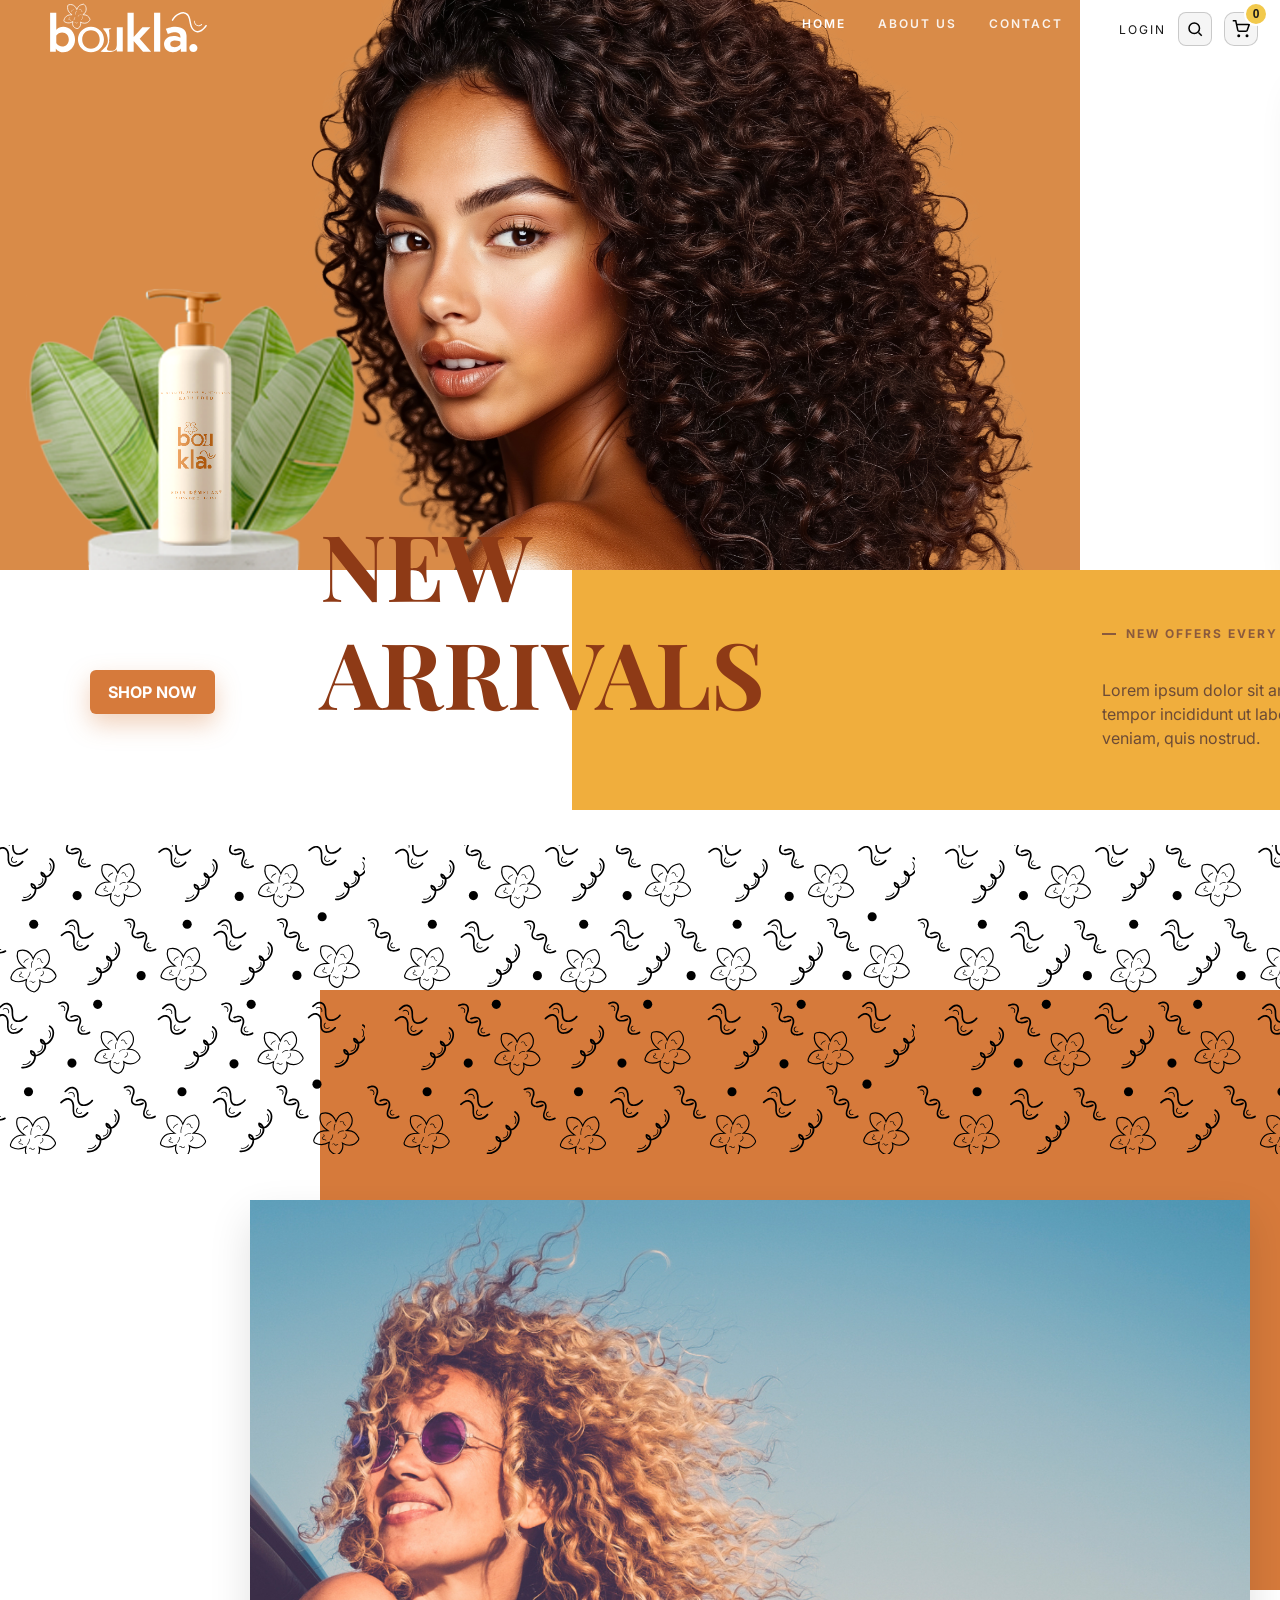
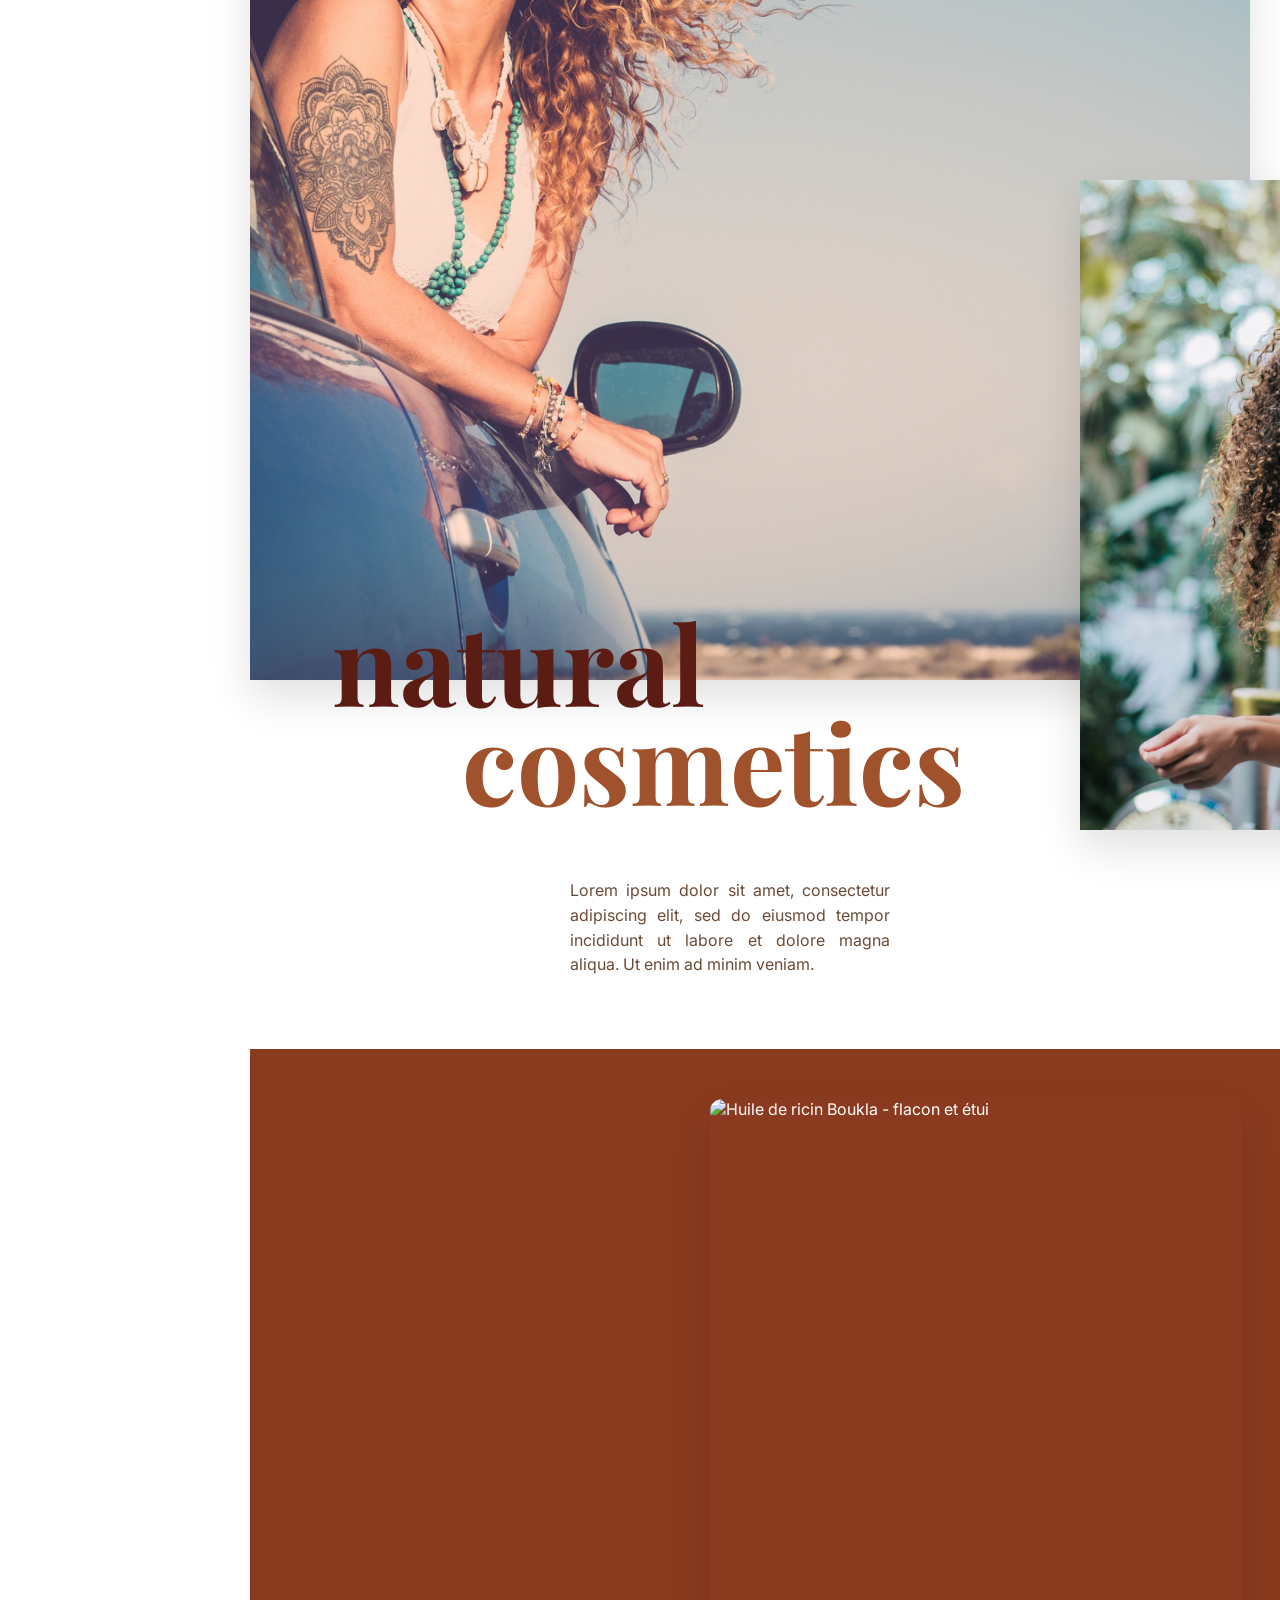
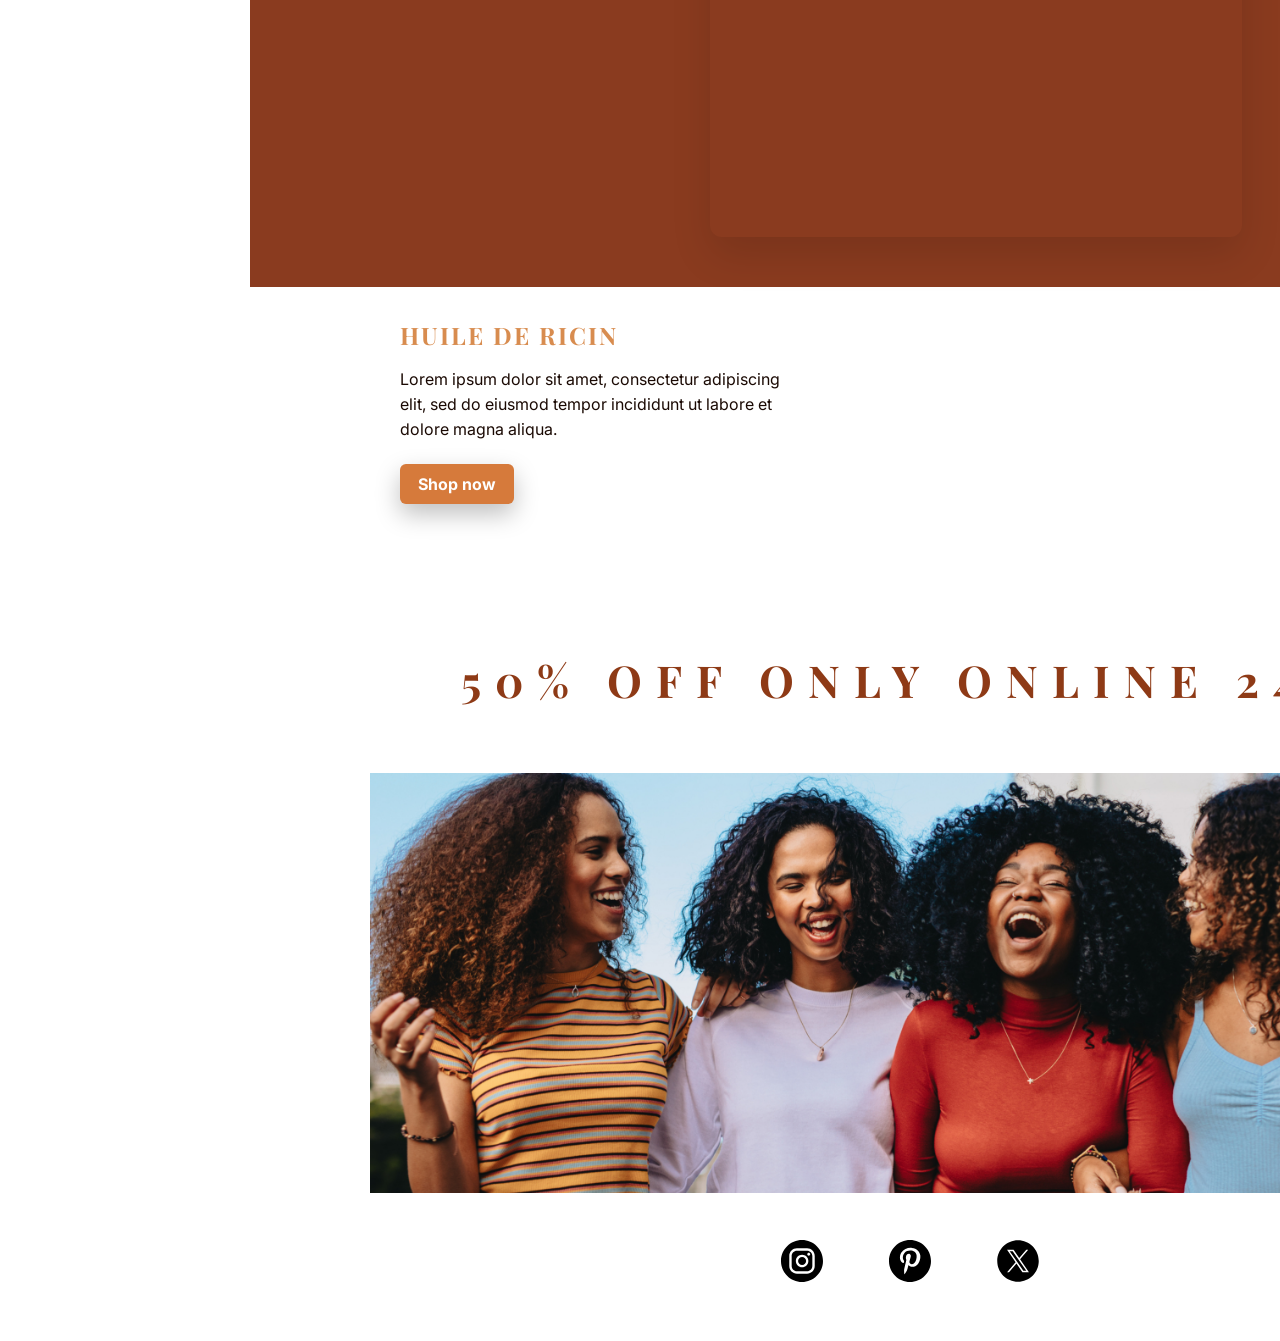
==== commit 0029988b: "feat : ajout fonctionalité recherche + modal connexion + page about us + modal et page contact + mod" ====
--- a/index.html
+++ b/index.html
@@ -1,6 +1,6 @@
 <!DOCTYPE html>
 <html lang="fr">
- <head>
+<head>
   <meta charset="utf-8"/>
   <meta content="width=device-width, initial-scale=1" name="viewport"/>
   <title>Boukla — New Arrivals</title>
@@ -8,240 +8,462 @@
   <!-- Fonts -->
   <link href="https://fonts.googleapis.com/css2?family=Playfair+Display:wght@600;700&family=Inter:wght@400;500;600&display=swap" rel="stylesheet"/>
 
-  <!-- Preload du logo SVG pour un rendu net dès le premier paint -->
-  <link as="image" href="assets/images/logo-boukla-2.svg" rel="preload" type="image/svg+xml"/>
-
-  <!-- CSS -->
-  <link href="boukla.css" rel="stylesheet"/>
-  <!-- Cart (mini-panier) -->
-  <link href="cart.css" rel="stylesheet"/>
- </head>
- <body>
+  <!-- Preload du logo SVG -->
+  <link rel="preload" as="image" href="assets/images/logo-boukla-2.svg" type="image/svg+xml"/>
+
+  <!-- CSS principal -->
+  <link rel="stylesheet" href="boukla.css"/>
+  <link rel="stylesheet" href="login-modal.css"/>
+  <link rel="stylesheet" href="contact-modal.css"/>
+  <link rel="stylesheet" href="checkout-modal.css"/>
+</head>
+
+<body>
   <!-- ENTÊTE -->
   <header class="header">
-   <!-- LOGO SVG -->
-   <a aria-label="Boukla" class="logo" href="#">
-    <img alt="Boukla Logo" decoding="async" fetchpriority="high" height="60" src="assets/images/logo-boukla-2.svg"/>
-   </a>
-
-   <!-- NAV -->
-   <nav aria-label="Navigation principale" class="nav">
-    <a aria-current="page" class="nav__link is-active" href="#">HOME</a>
-    <a class="nav__link" href="#">ABOUT US</a>
-    <a class="nav__link" href="#">CONTACT</a>
-   </nav>
-
-   <!-- ACTIONS -->
-   <div class="header__actions">
-    <a class="login" href="#">LOGIN</a>
-
-    <button aria-label="Search" class="icon-btn">
-     <svg aria-hidden="true" fill="none" height="18" stroke="currentColor" stroke-width="2" viewBox="0 0 24 24" width="18">
-      <circle cx="11" cy="11" r="7"></circle>
-      <line x1="21" x2="16.65" y1="21" y2="16.65"></line>
-     </svg>
-    </button>
-
-    <!-- Panier (ouvre le mini-panier) -->
-    <button class="icon-btn btn-cart" data-cart-open aria-controls="cart-modal" aria-expanded="false" aria-label="Ouvrir le panier">
-     <svg aria-hidden="true" fill="none" height="18" stroke="currentColor" stroke-width="2" viewBox="0 0 24 24" width="18">
-      <circle cx="9" cy="21" r="1"></circle>
-      <circle cx="20" cy="21" r="1"></circle>
-      <path d="M1 1h4l2.68 12.39a2 2 0 0 0 2 1.61h8.72a2 2 0 0 0 2-1.61L23 6H6"></path>
-     </svg>
-     <span class="badge" data-cart-count>0</span>
-    </button>
-
-    <button aria-label="Menu" class="hamburger">
-     <span></span>
-     <span></span>
-    </button>
-   </div>
+    <div class="header__inner">
+      <!-- LOGO SVG -->
+      <a aria-label="Boukla" class="logo" href="index.html">
+        <img alt="Boukla Logo" decoding="async" fetchpriority="high" height="60" src="assets/images/logo-boukla-2.svg"/>
+      </a>
+
+      <!-- NAV -->
+      <nav aria-label="Navigation principale" class="nav">
+        <a aria-current="page" class="nav__link is-active" href="index.html">HOME</a>
+        <a class="nav__link" href="about.php">ABOUT US</a>
+        <a class="nav__link" href="contact.php" id="nav-contact" data-modal-target="#contact-modal">CONTACT</a>
+      </nav>
+
+      <!-- ACTIONS -->
+      <div class="header__actions">
+        <a class="login js-auth-open"
+           href="#"
+           aria-haspopup="dialog"
+           aria-controls="auth-modal"
+           aria-expanded="false">LOGIN</a>
+
+        <!-- Bouton loupe + champ qui apparaît au clic -->
+        <div class="search-wrap">
+          <button type="button"
+                  class="icon-btn js-search-toggle"
+                  aria-label="Rechercher"
+                  aria-expanded="false"
+                  aria-controls="home-search">
+            <svg aria-hidden="true" fill="none" height="18" stroke="currentColor" stroke-width="2" viewBox="0 0 24 24" width="18">
+              <circle cx="11" cy="11" r="7"></circle>
+              <line x1="21" x2="16.65" y1="21" y2="16.65"></line>
+            </svg>
+          </button>
+
+          <form id="home-search" class="search-popover" role="search" action="/recherche" method="get" hidden>
+            <input class="search-popover__input"
+                   type="search"
+                   name="q"
+                   placeholder="Rechercher un produit…"
+                   autocomplete="on"
+                   inputmode="search" />
+            <button class="search-popover__btn" type="submit">OK</button>
+          </form>
+        </div>
+
+        <!-- Panier (ouvre le mini-panier) -->
+        <button class="icon-btn btn-cart" data-cart-open aria-controls="cart-modal" aria-expanded="false" aria-label="Ouvrir le panier">
+          <svg aria-hidden="true" fill="none" height="18" stroke="currentColor" stroke-width="2" viewBox="0 0 24 24" width="18">
+            <circle cx="9" cy="21" r="1"></circle>
+            <circle cx="20" cy="21" r="1"></circle>
+            <path d="M1 1h4l2.68 12.39a2 2 0 0 0 2 1.61h8.72a2 2 0 0 0 2-1.61L23 6H6"></path>
+          </svg>
+          <span class="badge" data-cart-count>0</span>
+        </button>
+
+        <!-- Menu burger -->
+        <button aria-label="Menu" class="hamburger">
+          <span></span>
+          <span></span>
+        </button>
+      </div>
+    </div>
   </header>
 
   <!-- HERO EN PLEINE LARGEUR -->
   <main class="hero">
-   <!-- Colonne gauche : image pleine -->
-   <section class="hero__left">
-    <img alt="Photo Boukla" class="hero__model" src="assets/images/boukla-1.png"/>
-   </section>
-
-   <!-- Colonne droite : carte promo avec carrousel -->
-   <aside class="hero__right">
-    <div class="promo" data-images='[
-             "assets/images/étiquette-boukla-3.jpg",
-             "assets/images/étiquette-boukla-4.png",
-             "assets/images/étiquette-produit-boukla-2-mock-up.jpg"
-           ]'>
-     <!-- Bloc image + barre jaune -->
-     <div class="promo__media">
-      <!-- Important : src aligné sur la 1ère image de data-images -->
-      <img alt="Produits Boukla en promotion" class="promo__img" src="assets/images/étiquette-boukla-3.jpg"/>
-      <div class="promo__stripe">
-       <button aria-label="Image suivante" class="promo__next" type="button">&rsaquo;</button>
-      </div>
-     </div>
-     <!-- Petit rectangle orange sous l'image -->
-     <div class="promo__code-bar">PROMO CODE 360C</div>
-     <!-- Réduction -->
-     <div class="promo__meta">
-      <h3 class="promo__off">65% OFF</h3>
-     </div>
-    </div>
-   </aside>
-
-   <!-- Bandeau bas : NEW / ARRIVALS + texte -->
-   <section class="hero__bottom">
-    <div class="bottom__split bottom__split--white"></div>
-    <div class="bottom__split bottom__split--yellow"></div>
-    <h1 class="kicker">NEW</h1>
-    <h1 class="headline">ARRIVALS</h1>
-    <p class="subline">
-     <span aria-hidden="true" class="bar"></span>
-     NEW OFFERS EVERY WEEKS
-    </p>
-    <p class="lead">
-     Lorem ipsum dolor sit amet, consectetur adipiscing elit, sed do eiusmod tempor
-     incididunt ut labore et dolore magna aliqua. Ut enim ad minim veniam, quis nostrud.
-    </p>
-    <!-- Branché vers shop.html -->
-    <a class="cta" href="shop.html">SHOP NOW</a>
-
-    <!-- Colonne d’icônes à droite -->
-    <div class="socials">
-      <a class="social" href="https://instagram.com/VOTRE_PROFIL" target="_blank" rel="noopener noreferrer" aria-label="Instagram" title="Instagram">
-        <img src="assets/icons/instagram.svg" alt="Instagram">
-      </a>
-      <a class="social" href="https://pinterest.com/VOTRE_PROFIL" target="_blank" rel="noopener noreferrer" aria-label="Pinterest" title="Pinterest">
-        <img src="assets/icons/pinterest.svg" alt="Pinterest">
-      </a>
-      <a class="social" href="https://x.com/VOTRE_PROFIL" target="_blank" rel="noopener noreferrer" aria-label="X (Twitter)" title="X (Twitter)">
-        <img src="assets/icons/x.svg" alt="X (Twitter)">
-      </a>
-    </div>
-   </section>
-
-   <!-- Bande motif répétée, full-width -->
-   <div class="motif-strip" aria-hidden="true"></div>
-
-   <!-- ===== Suite du design : section "natural / cosmetics" ===== -->
-   <section class="section-natural">
-    <!-- bande jaune full-bleed (pleine largeur) -->
-    <div class="section-natural__band"></div>
-
-    <div class="section-natural__stage">
-      <!-- grande image centrale -->
-      <img
-        class="section-natural__img-large"
-        src="assets/images/boukla-2.jpg"
-        alt="Visuel principal Boukla"
-        width="860"
-        height="1080"
-        loading="lazy"
-      />
-
-      <!-- petite image chevauchante en bas-droite -->
-      <img
-        class="section-natural__img-small"
-        src="assets/images/boukla-3.jpg"
-        alt="Portrait Boukla"
-        width="420"
-        height="560"
-        loading="lazy"
-      />
-
-      <!-- titre sur 2 lignes (Playfair) posé par-dessus les visuels -->
-      <h2 class="section-natural__title">
-        <span>natural</span>
-        <span>cosmetics</span>
-      </h2>
-    </div>
-
-    <!-- texte + bouton centrés sous la scène -->
-    <div class="section-natural__content">
-      <p class="section-natural__text">
+    <!-- Colonne gauche : image pleine -->
+    <section class="hero__left">
+      <img alt="Photo Boukla" class="hero__model" src="assets/images/boukla-1.png"/>
+    </section>
+
+    <!-- Colonne droite : carte promo avec carrousel -->
+    <aside class="hero__right">
+      <div class="promo" data-images='[
+               "assets/images/étiquette-boukla-3.jpg",
+               "assets/images/étiquette-boukla-4.png",
+               "assets/images/étiquette-produit-boukla-2-mock-up.jpg"
+             ]'>
+        <div class="promo__media">
+          <img alt="Produits Boukla en promotion" class="promo__img" src="assets/images/étiquette-boukla-3.jpg"/>
+          <div class="promo__stripe">
+            <button aria-label="Image suivante" class="promo__next" type="button">&rsaquo;</button>
+          </div>
+        </div>
+        <div class="promo__code-bar">PROMO CODE 360C</div>
+        <div class="promo__meta">
+          <h3 class="promo__off">65% OFF</h3>
+        </div>
+      </div>
+    </aside>
+
+    <!-- Bandeau bas : NEW / ARRIVALS + texte -->
+    <section class="hero__bottom">
+      <div class="bottom__split bottom__split--white"></div>
+      <div class="bottom__split bottom__split--yellow"></div>
+      <h1 class="kicker">NEW</h1>
+      <h1 class="headline">ARRIVALS</h1>
+      <p class="subline">
+        <span aria-hidden="true" class="bar"></span>
+        NEW OFFERS EVERY WEEKS
+      </p>
+      <p class="lead">
         Lorem ipsum dolor sit amet, consectetur adipiscing elit, sed do eiusmod tempor
-        incididunt ut labore et dolore magna aliqua. Ut enim ad minim veniam.
+        incididunt ut labore et dolore magna aliqua. Ut enim ad minim veniam, quis nostrud.
       </p>
-      <!-- Bouton branché vers shop.html -->
-      <a href="shop.html" class="section-natural__btn" role="button">Shop now</a>
-    </div>
-   </section>
-
-   <!-- =========================
-        SECTION — Featured (bloc marron)
-        ========================= -->
-   <section class="section-featured" aria-labelledby="featured-title">
-    <div class="section-featured__inner">
-
-      <!-- Colonne gauche : grande image produit -->
-      <figure class="featured__figure featured__figure--left">
-        <img src="assets/images/étiquette-produit-boukla-2-mock-up-2.jpg" alt="Huile de ricin Boukla - flacon et étui" />
-      </figure>
-
-      <!-- Colonne droite : titre + texte + bouton -->
-      <div class="featured__content">
-        <h2 id="featured-title" class="featured__title">HUILE DE RICIN</h2>
-        <p class="featured__lead">
-          Lorem ipsum dolor sit amet, consectetur adipiscing elit, sed do eiusmod
-          tempor incididunt ut labore et dolore magna aliqua.
-        </p>
-        <!-- Bouton branché vers shop.html -->
-        <a href="shop.html" class="featured__btn">Shop now</a>
-      </div>
-
-      <!-- Colonne droite (bas) : seconde image produit -->
-      <figure class="featured__figure featured__figure--right">
-        <img src="assets/images/produit-boukla-1.png" alt="Masque nourrissant Boukla - pot et étui" />
-      </figure>
-
-    </div>
-   </section>
-
-   <section class="section-after-featured" aria-labelledby="after-title">
-    <div class="section-after-featured__inner">
-      <article class="after-card">
-        <h2 id="after-title" class="after-card__title">HUILE DE RICIN</h2>
-        <p class="after-card__text">
-          Lorem ipsum dolor sit amet, consectetur adipiscing elit, sed do eiusmod tempor
-          incididunt ut labore et dolore magna aliqua.
-        </p>
-        <!-- Bouton branché vers shop.html -->
-        <a href="shop.html" class="featured__btn">Shop now</a>
-      </article>
-    </div>
-   </section>
-
-   <section class="section-promo-social" aria-labelledby="promo-social-title">
-    <div class="promo-social__inner">
-      <h1 id="promo-social-title" class="promo-social__title">
-        50% OFF ONLY ONLINE 24H
-      </h1>
-
-      <figure class="promo-social__figure">
-        <img src="assets/images/My project-1-24.jpg" alt="Amies souriantes — promo Boukla" />
-      </figure>
-
-      <!-- Icônes en bas (section promo-social) -->
-      <div class="promo-social__links">
-        <a class="social-dot" href="https://instagram.com/VOTRE_PROFIL" target="_blank" rel="noopener noreferrer" aria-label="Instagram" title="Instagram">
+      <a class="cta" href="shop.html">SHOP NOW</a>
+
+      <!-- Colonne d’icônes à droite -->
+      <div class="socials">
+        <a class="social" href="https://instagram.com/VOTRE_PROFIL" target="_blank" rel="noopener noreferrer" aria-label="Instagram" title="Instagram">
           <img src="assets/icons/instagram.svg" alt="Instagram">
         </a>
-        <a class="social-dot" href="https://pinterest.com/VOTRE_PROFIL" target="_blank" rel="noopener noreferrer" aria-label="Pinterest" title="Pinterest">
+        <a class="social" href="https://pinterest.com/VOTRE_PROFIL" target="_blank" rel="noopener noreferrer" aria-label="Pinterest" title="Pinterest">
           <img src="assets/icons/pinterest.svg" alt="Pinterest">
         </a>
-        <a class="social-dot" href="https://x.com/VOTRE_PROFIL" target="_blank" rel="noopener noreferrer" aria-label="X (Twitter)" title="X (Twitter)">
+        <a class="social" href="https://x.com/VOTRE_PROFIL" target="_blank" rel="noopener noreferrer" aria-label="X (Twitter)" title="X (Twitter)">
           <img src="assets/icons/x.svg" alt="X (Twitter)">
         </a>
       </div>
+    </section>
+
+    <!-- Bande motif -->
+    <div class="motif-strip" aria-hidden="true"></div>
+
+    <!-- Section natural -->
+    <section class="section-natural">
+      <div class="section-natural__band"></div>
+
+      <div class="section-natural__stage">
+        <img class="section-natural__img-large" src="assets/images/boukla-2.jpg" alt="Visuel principal Boukla" width="860" height="1080" loading="lazy"/>
+        <img class="section-natural__img-small" src="assets/images/boukla-3.jpg" alt="Portrait Boukla" width="420" height="560" loading="lazy"/>
+        <h2 class="section-natural__title">
+          <span>natural</span>
+          <span>cosmetics</span>
+        </h2>
+      </div>
+
+      <div class="section-natural__content">
+        <p class="section-natural__text">
+          Lorem ipsum dolor sit amet, consectetur adipiscing elit, sed do eiusmod tempor
+          incididunt ut labore et dolore magna aliqua. Ut enim ad minim veniam.
+        </p>
+        <a href="shop.html" class="section-natural__btn" role="button">Shop now</a>
+      </div>
+    </section>
+
+    <!-- Featured -->
+    <section class="section-featured" aria-labelledby="featured-title">
+      <div class="section-featured__inner">
+        <figure class="featured__figure featured__figure--left">
+          <img src="assets/images/étiquette-produit-boukla-2-mock-up-2.jpg" alt="Huile de ricin Boukla - flacon et étui" />
+        </figure>
+
+        <div class="featured__content">
+          <h2 id="featured-title" class="featured__title">MASQUE NOURRISSANT</h2>
+          <p class="featured__lead">
+            Lorem ipsum dolor sit amet, consectetur adipiscing elit, sed do eiusmod
+            tempor incididunt ut labore et dolore magna aliqua.
+          </p>
+          <a href="shop.html" class="featured__btn">Shop now</a>
+        </div>
+
+        <figure class="featured__figure featured__figure--right">
+          <img src="assets/images/produit-boukla-1.png" alt="Masque nourrissant Boukla - pot et étui" />
+        </figure>
+      </div>
+    </section>
+
+    <section class="section-after-featured" aria-labelledby="after-title">
+      <div class="section-after-featured__inner">
+        <article class="after-card">
+          <h2 id="after-title" class="after-card__title">HUILE DE RICIN</h2>
+          <p class="after-card__text">
+            Lorem ipsum dolor sit amet, consectetur adipiscing elit, sed do eiusmod tempor
+            incididunt ut labore et dolore magna aliqua.
+          </p>
+          <a href="shop.html" class="featured__btn">Shop now</a>
+        </article>
+      </div>
+    </section>
+
+    <section class="section-promo-social" aria-labelledby="promo-social-title">
+      <div class="promo-social__inner">
+        <h1 id="promo-social-title" class="promo-social__title">
+          50% OFF ONLY ONLINE 24H
+        </h1>
+
+        <figure class="promo-social__figure">
+          <img src="assets/images/My project-1-24.jpg" alt="Amies souriantes — promo Boukla" />
+        </figure>
+
+        <div class="promo-social__links">
+          <a class="social-dot" href="https://instagram.com/VOTRE_PROFIL" target="_blank" rel="noopener noreferrer" aria-label="Instagram" title="Instagram">
+            <img src="assets/icons/instagram.svg" alt="Instagram">
+          </a>
+          <a class="social-dot" href="https://pinterest.com/VOTRE_PROFIL" target="_blank" rel="noopener noreferrer" aria-label="Pinterest" title="Pinterest">
+            <img src="assets/icons/pinterest.svg" alt="Pinterest">
+          </a>
+          <a class="social-dot" href="https://x.com/VOTRE_PROFIL" target="_blank" rel="noopener noreferrer" aria-label="X (Twitter)" title="X (Twitter)">
+            <img src="assets/icons/x.svg" alt="X (Twitter)">
+          </a>
+        </div>
+      </div>
+    </section>
+  </main>
+
+  <!-- MODAL "Aucun résultat" -->
+  <div id="search-not-found" class="cmodal" aria-hidden="true" role="dialog" aria-labelledby="snf-title" aria-modal="true">
+    <div class="cmodal__overlay" data-snf-close></div>
+    <div class="cmodal__panel" role="document">
+      <header class="cmodal__header">
+        <div class="cmodal__title" id="snf-title">Aucun résultat</div>
+        <button class="cmodal__close" type="button" aria-label="Fermer" data-snf-close>×</button>
+      </header>
+      <div class="cmodal__list">
+        <p>On n’a trouvé aucun produit pour « <strong id="snf-q"></strong> ».</p>
+        <ul style="margin-top:10px; padding-left:18px;">
+          <li>Vérifie l’orthographe.</li>
+          <li>Essaie un mot-clé plus général.</li>
+        </ul>
+      </div>
+      <footer class="cmodal__footer">
+        <button class="btn-primary" type="button" data-snf-close>OK</button>
+      </footer>
     </div>
-   </section>
-  </main>
+  </div>
+
+  <!-- ===== MODAL AUTH (dédupliqué) ===== -->
+  <dialog id="auth-modal" class="auth-modal" aria-labelledby="auth-title">
+    <form method="dialog" class="auth-modal__box">
+      <button class="auth-modal__close" aria-label="Fermer" value="close">×</button>
+
+      <div class="auth-modal__tabs" role="tablist" aria-label="Connexion ou inscription">
+        <button type="button" role="tab" aria-selected="true"  class="js-auth-tab" data-view="login">Connexion</button>
+        <button type="button" role="tab" aria-selected="false" class="js-auth-tab" data-view="signup">Inscription</button>
+      </div>
+
+      <!-- Connexion -->
+      <section class="auth-view" data-view="login" aria-labelledby="auth-title">
+        <h2 id="auth-title" class="auth-modal__title">Connexion</h2>
+        <div class="auth-field">
+          <label for="login-email">Email</label>
+          <input id="login-email" type="email" autocomplete="email" required>
+        </div>
+        <div class="auth-field">
+          <label for="login-pass">Mot de passe</label>
+          <div class="auth-passwrap">
+            <input id="login-pass" type="password" autocomplete="current-password" required>
+            <button type="button" class="auth-toggle-pass" aria-label="Afficher / masquer le mot de passe">👁</button>
+          </div>
+        </div>
+        <div class="auth-actions">
+          <button type="submit" class="btn btn--primary js-auth-submit" data-action="login">Se connecter</button>
+        </div>
+        <p class="auth-switch">Pas de compte ?
+          <button type="button" class="linklike js-auth-switch" data-view="signup">Créer un compte</button>
+        </p>
+      </section>
+
+      <!-- Inscription -->
+      <section class="auth-view" data-view="signup" hidden>
+        <h2 class="auth-modal__title">Créer un compte</h2>
+        <div class="auth-field">
+          <label for="su-email">Email</label>
+          <input id="su-email" type="email" autocomplete="email" required>
+        </div>
+        <div class="auth-field">
+          <label for="su-pass">Mot de passe</label>
+          <div class="auth-passwrap">
+            <input id="su-pass" type="password" minlength="6" autocomplete="new-password" required>
+            <button type="button" class="auth-toggle-pass" aria-label="Afficher / masquer le mot de passe">👁</button>
+          </div>
+          <small class="auth-hint">6 caractères minimum</small>
+        </div>
+        <div class="auth-field">
+          <label for="su-pass2">Confirmer le mot de passe</label>
+          <input id="su-pass2" type="password" minlength="6" required>
+        </div>
+        <label class="auth-check">
+          <input type="checkbox" id="su-cgu" required> J’accepte les CGU
+        </label>
+
+        <div class="auth-actions">
+          <button type="submit" class="btn btn--primary js-auth-submit" data-action="signup">Créer mon compte</button>
+        </div>
+        <p class="auth-switch">Déjà inscrit·e ?
+          <button type="button" class="linklike js-auth-switch" data-view="login">Se connecter</button>
+        </p>
+      </section>
+
+      <p class="auth-msg" role="status" aria-live="polite" hidden></p>
+    </form>
+  </dialog>
+
+  <!-- ===== MODAL CONTACT ===== -->
+  <div class="contact-modal" id="contact-modal" aria-hidden="true" role="dialog" aria-modal="true" aria-labelledby="contact-title">
+    <div class="contact-modal__backdrop" data-close-modal></div>
+
+    <div class="contact-modal__dialog" role="document">
+      <button class="contact-modal__close" type="button" aria-label="Fermer" data-close-modal>&times;</button>
+
+      <header class="contact-modal__header">
+        <p class="eyebrow">Écrire à Boukla</p>
+        <h2 id="contact-title" class="title">Contact</h2>
+        <p class="subtitle">Une question, un projet, un suivi de commande ? On vous répond vite.</p>
+      </header>
+
+      <form class="contact-modal__form" id="contact-form" action="contact-handler.php" method="post" novalidate>
+        <input type="hidden" name="context" value="modal">
+        <!-- Anti-spam (honeypot) -->
+        <input type="text" name="website" tabindex="-1" autocomplete="off" class="hp" aria-hidden="true">
+
+        <div class="field">
+          <label for="c-name">Nom</label>
+          <input id="c-name" name="name" type="text" required maxlength="100" autocomplete="name" />
+        </div>
+
+        <div class="field">
+          <label for="c-email">E-mail</label>
+          <input id="c-email" name="email" type="email" required maxlength="160" autocomplete="email" />
+        </div>
+
+        <div class="field">
+          <label for="c-message">Message</label>
+          <textarea id="c-message" name="message" required rows="5" maxlength="2000" placeholder="Votre message…"></textarea>
+        </div>
+
+        <div class="actions">
+          <button type="submit" id="contact-submit">Envoyer</button>
+          <a class="fallback" href="contact.php">Aller à la page contact</a>
+        </div>
+
+        <p class="form-note">En envoyant ce formulaire, vous acceptez notre traitement de vos données pour répondre à votre demande.</p>
+
+        <div class="form-feedback" id="contact-feedback" aria-live="polite"></div>
+      </form>
+    </div>
+  </div>
+
+  <!-- ===== MODAL PAIEMENT (à déclencher depuis le bouton "Passer au paiement" du mini-panier) ===== -->
+  <div class="checkout-modal" id="checkout-modal" aria-hidden="true" role="dialog" aria-modal="true" aria-labelledby="co-title">
+    <div class="checkout-modal__backdrop" data-close-modal></div>
+
+    <div class="checkout-modal__dialog" role="document">
+      <button class="checkout-modal__close" type="button" aria-label="Fermer" data-close-modal>&times;</button>
+
+      <header class="checkout-modal__header">
+        <p class="eyebrow">Vérification</p>
+        <h2 id="co-title" class="title">Procéder au paiement</h2>
+        <p class="subtitle">Dernier coup d’œil avant la page sécurisée.</p>
+      </header>
+
+      <div class="checkout-modal__body">
+        <div class="checkout-modal__lines">
+          <div class="line"><span>Total articles</span><span id="co-subtotal">—</span></div>
+          <div class="line"><span>Livraison</span><span id="co-shipping">—</span></div>
+          <div class="line total"><span>Total</span><span id="co-total">—</span></div>
+        </div>
+
+        <div class="checkout-modal__actions">
+          <!-- Lien fallback si JS off -->
+          <a class="btn btn--accent" href="checkout.php" data-checkout-go>Aller au paiement</a>
+          <button class="btn" data-close-modal>Modifier le panier</button>
+        </div>
+      </div>
+    </div>
+  </div>
 
   <!-- Scripts -->
   <script src="promo-slider.js"></script>
   <script defer src="cart.js"></script>
- </body>
+  <!-- Recherche (auto-index + popover + modal) -->
+  <script defer src="search.js"></script>
+  <script defer src="auth.js"></script>
+  <script defer src="contact-modal.js"></script>
+
+  <!-- Ouverture/fermeture du modal Paiement depuis n'importe quel bouton [data-open-checkout] (existe dans le mini-panier) -->
+  <script>
+    (function(){
+      'use strict';
+      const modal = document.getElementById('checkout-modal');
+      if(!modal) return;
+
+      const backdrop = modal.querySelector('.checkout-modal__backdrop');
+      const closeEls = modal.querySelectorAll('[data-close-modal]');
+      const subtotalEl = document.getElementById('co-subtotal');
+      const shippingEl = document.getElementById('co-shipping');
+      const totalEl    = document.getElementById('co-total');
+
+      function lockScroll(lock){
+        document.documentElement.classList.toggle('modal-open', lock);
+        document.body.classList.toggle('modal-open', lock);
+      }
+
+      function fillTotals(){
+        // Essaie de récupérer les totaux depuis le modal PANIER si présent
+        const sub = document.getElementById('cart-subtotal')?.textContent?.trim();
+        const ship= document.getElementById('cart-shipping')?.textContent?.trim();
+        const tot = document.getElementById('cart-total')?.textContent?.trim()
+                 || document.querySelector('.cart-modal__summary .line.total span:last-child')?.textContent?.trim();
+
+        if (sub && subtotalEl)  subtotalEl.textContent = sub;
+        if (ship && shippingEl) shippingEl.textContent = ship;
+        if (tot && totalEl)     totalEl.textContent    = tot;
+      }
+
+      function closeCartIfOpen(){
+        const cartModal = document.getElementById('cart-modal') || document.querySelector('.cart-modal');
+        if (cartModal && cartModal.getAttribute('aria-hidden') === 'false') {
+          cartModal.setAttribute('aria-hidden','true');
+        }
+      }
+
+      function openModal(){
+        fillTotals();
+        closeCartIfOpen();
+        modal.setAttribute('aria-hidden','false');
+        lockScroll(true);
+        document.addEventListener('keydown', onEsc);
+      }
+      function closeModal(){
+        modal.setAttribute('aria-hidden','true');
+        lockScroll(false);
+        document.removeEventListener('keydown', onEsc);
+      }
+      function onEsc(e){ if(e.key === 'Escape') closeModal(); }
+
+      // Fermeture
+      closeEls.forEach(el => el.addEventListener('click', closeModal));
+      backdrop?.addEventListener('click', closeModal);
+
+      // OUVERTURE via n'importe quel élément [data-open-checkout] (même injecté dynamiquement dans le mini-panier)
+      document.addEventListener('click', (e)=>{
+        const trigger = e.target.closest('[data-open-checkout]');
+        if(!trigger) return;
+        // Laisse passer ctrl/cmd+clic & clic milieu (ouvre checkout.php en nouvel onglet)
+        if (e.metaKey || e.ctrlKey || e.shiftKey || e.button === 1) return;
+        e.preventDefault();
+        openModal();
+      });
+    })();
+  </script>
+</body>
 </html>
 
 
@@ -250,3 +472,6 @@
 
 
 
+
+
+
--- a/boukla.css
+++ b/boukla.css
@@ -1,47 +1,75 @@
 /* ======================================================================
-   BOUKLA — home.css (nettoyé & commenté, sans casser le design actuel)
-   Structure :
-   1) Variables & Reset
-   2) Header & Navigation
-   3) Hero (grille principale) + Promo card
-   4) Hero bottom (bandeaux + titres/texte/CTA) & Réseaux sociaux
-   5) Section Natural / Cosmetics (bande orange + scène + texte + bouton)
-   6) Section Featured (bloc marron) & Section After-Featured
-   7) Section Promo Social (titre + visuel + icônes) & Motif strip
-   8) Responsive
+   BOUKLA — bundle unique (Home + Shop + Cart + Product)
+   Objectif : regrouper SANS CHANGER le rendu existant.
+   Astuce clé : on scope les règles de page avec :has(...) pour éviter
+   d’écraser les autres pages sans toucher au HTML.
    ====================================================================== */
 
 /* ------------------------------------------------------------------ */
-/* 1) VARIABLES & RESET                                               */
+/* 0) RESET MINIMAL + BASE                                            */
+/* ------------------------------------------------------------------ */
+* { box-sizing: border-box; }
+html, body { height: 100%; }
+body {
+  margin: 0;
+  font-family: Inter, system-ui, -apple-system, "Segoe UI", Roboto, Arial, sans-serif;
+  color: #1a0903;
+  background: #ffffff;
+  overflow-x: hidden; /* anti-scroll horizontal, sans impact visuel */
+}
+
+/* Utilitaire container (vient du Shop) */
+.container {
+  max-width: 1200px;
+  padding-left: 24px;
+  padding-right: 24px;
+  margin-left: auto;
+  margin-right: auto;
+}
+
+/* ------------------------------------------------------------------ */
+/* 1) TOKENS (Shop/Product)                                           */
+/*    Conservés tels quels pour ne rien casser.                       */
+/* ------------------------------------------------------------------ */
+/* === Shop tokens === */
+:root {
+  --bg: #ffffff;
+  --text: #161616;
+  --muted: #6f6f6f;
+  --border: #e8e6ee;
+  --accent: #F2C94C;
+  --accent-ink: #1a1a1a;
+  --card: #ffffff;
+  --shadow: 0 10px 30px rgba(0,0,0,.08);
+  --radius: 16px;
+  --vw-safe: calc(100vw - (100vw - 100%));
+}
+/* === Product tokens — ne garder que les variables supplémentaires (dup supprimés) === */
+:root{
+  /* variables utilisées par le header/breadcrumb produit */
+  --header-logo-h: 72px;
+  --header-pad-y: 12px;
+}
+
+/* ------------------------------------------------------------------ */
+/* 2) HOME (ex- home.css)                                             */
+/*    Scope Home avec body:has(.hero) pour ne pas impacter Shop/Prod. */
 /* ------------------------------------------------------------------ */
 :root{
-  /* Couleurs principales */
+  /* Couleurs propres à la Home */
   --orange-bg: #d67a3b;
   --dark-brown:#8e3a16;
   --mustard:   #f0ae3d;
   --white:     #ffffff;
   --ink:       #1a0903;
-  --muted:     #6e5a4f;
-
-  /* Tokens UI */
-  --radius: 12px;
-  --shadow: 0 18px 40px rgba(0,0,0,.12);
+  --muted-home:#6e5a4f;
+  --radius-home: 12px;
+  --shadow-home: 0 18px 40px rgba(0,0,0,.12);
   --header-h: 60px;
 }
 
-*{ box-sizing:border-box }
-html,body{ height:100% }
-body{
-  margin:0;
-  font-family: Inter, system-ui, -apple-system, "Segoe UI", Roboto, Arial, sans-serif;
-  color:var(--ink);
-  background:var(--white);
-}
-
-/* ------------------------------------------------------------------ */
-/* 2) HEADER & NAVIGATION                                             */
-/* ------------------------------------------------------------------ */
-.header{
+/* Header Home */
+body:has(.hero) .header{
   position: absolute;
   inset: 0 0 auto 0;
   z-index: 10;
@@ -52,26 +80,24 @@
   background: transparent;
   --logo-w: 160px;
 }
-
-.logo{
+body:has(.hero) .logo{
   position: absolute;
   left: 22px;
-  top: 50%;
+  top: 28px;
   transform: translateY(-50%);
 }
-.logo img,
-.logo svg{
+body:has(.hero) .logo img,
+body:has(.hero) .logo svg{
   display: block;
-  height: 120px;        /* ajuste la hauteur d’affichage du logo si besoin */
+  height: 120px;
   width: auto;
 }
-
-.nav{
+body:has(.hero) .nav{
   margin-left: calc(var(--logo-w) + 620px);
   display:flex;
   gap:32px;
 }
-.nav__link{
+body:has(.hero) .nav__link{
   font-weight:600;
   font-size:12px;
   letter-spacing:2px;
@@ -79,26 +105,19 @@
   color:#fff;
   opacity:.9;
 }
-.nav__link:hover,
-.nav__link.is-active{
-  opacity:1;
-}
-
-/* Actions header (login, icônes, hamburger) */
-.header__actions{
-  display:flex;
-  align-items:center;
-  gap:14px;
-  margin-left:auto;
-}
-.login{
+body:has(.hero) .nav__link:hover,
+body:has(.hero) .nav__link.is-active{ opacity:1; }
+
+/* Actions header Home */
+body:has(.hero) .header__actions{ display:flex; align-items:center; gap:14px; margin-left:auto; }
+body:has(.hero) .login{
   font-size:12px;
   letter-spacing:2px;
   text-decoration:none;
   color:#fff;
   opacity:.9;
 }
-.icon-btn{
+body:has(.hero) .icon-btn{
   width:34px;
   height:34px;
   border-radius:8px;
@@ -109,50 +128,36 @@
   cursor:pointer;
   color:#fff;
 }
-.hamburger{
-  display:none;
-  width:28px;
-  height:28px;
-  background:transparent;
-  border:0;
-}
-.hamburger span{
-  display:block;
-  height:2px;
-  background:#fff;
-  margin:6px 0;
-}
-
-/* Patch : icônes header en noir (si besoin de contraste sur fond clair) */
-.header .header__actions { color: #000 !important; }
-.header .header__actions .login { color: #000 !important; }
-.header .header__actions .icon-btn {
+body:has(.hero) .hamburger{ display:none; width:28px; height:28px; background:transparent; border:0; }
+body:has(.hero) .hamburger span{ display:block; height:2px; background:#fff; margin:6px 0; }
+
+/* Patch contrast Home clair */
+body:has(.hero) .header .header__actions { color: #000 !important; }
+body:has(.hero) .header .header__actions .login { color: #000 !important; }
+body:has(.hero) .header .header__actions .icon-btn {
   color: #000 !important;
   border-color: rgba(0,0,0,.18) !important;
   background: rgba(0,0,0,.04) !important;
 }
-.header .header__actions .icon-btn svg { stroke: currentColor !important; }
-.header .header__actions .icon-btn:hover,
-.header .header__actions .icon-btn:focus {
+body:has(.hero) .header .header__actions .icon-btn svg { stroke: currentColor !important; }
+body:has(.hero) .header .header__actions .icon-btn:hover,
+body:has(.hero) .header .header__actions .icon-btn:focus {
   color: #000 !important;
   border-color: rgba(0,0,0,.22) !important;
   background: rgba(0,0,0,.06) !important;
 }
-.header .header__actions .hamburger span { background: #000 !important; }
-
-/* ------------------------------------------------------------------ */
-/* 3) HERO (GRILLE PRINCIPALE) + PROMO CARD                           */
-/* ------------------------------------------------------------------ */
-.hero{
+body:has(.hero) .header .header__actions .hamburger span { background: #000 !important; }
+
+/* HERO grid + promo (Home) */
+body:has(.hero) .hero{
   width:100%;
   display:grid;
   grid-template-columns: 1.5fr 1fr;
   position:relative;
 }
-
-.hero__left { background: none; padding: 0; }
-.hero__model{
-  width: 100%;
+body:has(.hero) .hero__left { background: none; padding: 0; }
+body:has(.hero) .hero__model{
+  width: 1080px;
   height: 570px;
   object-fit: cover;
   object-position: center;
@@ -160,63 +165,33 @@
   margin-top: 0;
   display: block;
 }
-
-.hero__right{
-  background:var(--white);
-  display:flex;
-  align-items:center;
-  justify-content:center;
-  padding:30px 22px;
-}
-
-/* Promo card */
-.promo{
+body:has(.hero) .hero__right{ background:#fff; display:flex; align-items:center; justify-content:center; padding:30px 22px; }
+body:has(.hero) .promo{
   width:min(420px,100%);
   background:#fff;
   border:1px solid rgba(0,0,0,.06);
-  border-radius:var(--radius);
-  box-shadow:var(--shadow);
+  border-radius:var(--radius-home);
+  box-shadow:var(--shadow-home);
   overflow:hidden;
-  transform:translateY(40px);
-}
-
-.promo__media{
-  display:grid;
-  grid-template-columns: 1fr 80px;
-  align-items:stretch;
-  overflow:hidden;
-}
-.promo__img{
-  width:100%;
-  height:300px;
-  object-fit:cover;
-  transition: opacity 0.5s ease;
-}
-.promo__stripe{
-  background:var(--mustard);
-  display:grid;
-  place-items:center;
-}
-.promo__next{
+  margin-left: -180px;
+  transform: translateY(40px);
+}
+body:has(.hero) .promo__media{ display:grid; grid-template-columns: 1fr 80px; align-items:stretch; overflow:hidden; }
+body:has(.hero) .promo__img{ width:100%; height:300px; object-fit:cover; transition: opacity .5s ease; }
+body:has(.hero) .promo__stripe{ background:var(--mustard); display:grid; place-items:center; }
+body:has(.hero) .promo__next{
   all:unset;
   cursor:pointer;
   font-size:42px;
   line-height:1;
-  color:rgba(255,255,255,.9);          /* fix: alpha 0..1 */
+  color:rgba(255,255,255,.9);
   padding:10px 6px;
   border-radius:6px;
-  transition: background .3s ease, color .3s ease, transform .2s ease;
-}
-.promo__next:hover{
-  background:rgba(255,255,255,.15);    /* fix: alpha 0..1 */
-  color:#fff;
-  transform:scale(1.1);
-}
-.promo__next:focus-visible{
-  outline:2px solid #fff;
-  outline-offset:2px;
-}
-.promo__code-bar{
+  transition: background .3s, color .3s, transform .2s;
+}
+body:has(.hero) .promo__next:hover{ background:rgba(255,255,255,.15); color:#fff; transform:scale(1.1); }
+body:has(.hero) .promo__next:focus-visible{ outline:2px solid #fff; outline-offset:2px; }
+body:has(.hero) .promo__code-bar{
   background:#d67a3b;
   color:#fff;
   font-size:12px;
@@ -227,48 +202,15 @@
   width:50%;
   border-radius:0 0 0 6px;
 }
-.promo__meta{
-  display:flex;
-  align-items:center;
-  gap:16px;
-  padding:14px 18px 24px;
-}
-.promo__off{
-  margin-left:15px;
-  font-family:"Playfair Display", Georgia, serif;
-  font-size:clamp(28px,4vw,40px);
-  color:#8f2d10;
-}
-
-/* ------------------------------------------------------------------ */
-/* 4) HERO BOTTOM & CONTENT (bandeaux + titres + textes + CTA)        */
-/* ------------------------------------------------------------------ */
-.hero__bottom{
-  grid-column:1 / -1;
-  position:relative;
-  height:420px;
-}
-
-/* Bandeaux */
-.bottom__split{
-  position:absolute;
-  inset:0 auto 0 0;
-  width:50%;
-}
-.bottom__split--white{ background:#fff; }
-.bottom__split--yellow{
-  position:absolute;
-  top:0;
-  right:0;
-  left:30%;
-  bottom:180px;
-  width:auto;
-  height:auto;
-  background:var(--mustard);
-}
-
-/* Titres / textes positionnés */
-.kicker{
+body:has(.hero) .promo__meta{ display:flex; align-items:center; gap:16px; padding:14px 18px 24px; }
+body:has(.hero) .promo__off{ margin-left:15px; font-family:"Playfair Display", Georgia, serif; font-size:clamp(28px,4vw,40px); color:#8f2d10; }
+
+/* HERO bottom, socials, sections (Home) — inchangé */
+body:has(.hero) .hero__bottom{ grid-column:1 / -1; position:relative; height:420px; }
+body:has(.hero) .bottom__split{ position:absolute; inset:0 auto 0 0; width:auto; }
+body:has(.hero) .bottom__split--white{ background:#fff; }
+body:has(.hero) .bottom__split--yellow{ position:absolute; top:0; right:9%; left:27%; bottom:180px; background:var(--mustard); }
+body:has(.hero) .kicker{
   position:absolute;
   left:320px;
   top:-68px;
@@ -277,7 +219,7 @@
   font-size:clamp(56px,10vw,92px);
   margin:0;
 }
-.headline{
+body:has(.hero) .headline{
   position:absolute;
   left:320px;
   top:40px;
@@ -286,7 +228,7 @@
   font-size:clamp(56px,10vw,92px);
   margin:0;
 }
-.subline{
+body:has(.hero) .subline{
   position:absolute;
   left:52%;
   top:56px;
@@ -299,23 +241,9 @@
   align-items:center;
   gap:10px;
 }
-.subline .bar{
-  width:14px;
-  height:2px;
-  background:#8a5a3d;
-}
-.lead{
-  position:absolute;
-  left:52%;
-  top:92px;
-  right:24px;
-  max-width:540px;
-  color:#6c4b36;
-  line-height:1.5;
-}
-
-/* CTA principal */
-.cta{
+body:has(.hero) .subline .bar{ width:14px; height:2px; background:#8a5a3d; }
+body:has(.hero) .lead{ position:absolute; left:52%; top:92px; right:24px; max-width:540px; color:#6c4b36; line-height:1.5; }
+body:has(.hero) .cta{
   position:absolute;
   left:90px;
   top:100px;
@@ -328,172 +256,71 @@
   border-radius:6px;
   box-shadow:0 10px 24px rgba(214,122,59,.35);
 }
-
-/* Réseaux sociaux (colonne d’icônes) */
-.socials{
+body:has(.hero) .socials{
   position:absolute;
-  right:22px;
-  top: calc((100% - 180px) / 2); /* centré verticalement par rapport au bloc jaune */
+  right: 210px;
+  top: calc((100% - 180px) / 2);
   transform: translateY(-50%);
   display:flex;
   flex-direction:column;
   align-items:center;
-  gap:0; 
+  gap:0;
   z-index:2;
 }
-.social{
-  display:block;
-  margin:0;
-  padding:0;
-  line-height:0;
-}
-.social { margin-top: -10px; }
-.social:first-child { margin-top: 0; }
-.social img{
-  display:block;
-  width:80px;
-  height:80px;
-}
-
-/* ------------------------------------------------------------------ */
-/* 5) SECTION NATURAL / COSMETICS                                     */
-/* ------------------------------------------------------------------ */
-.section-natural{
-  position: relative;
-  background: #fff;
-  padding: 0 0 70px;         /* espace sous la scène */
-  overflow: visible;
-  isolation: isolate;        /* z-index indépendant du hero */
-}
-/* Si la section est dans .hero, elle s’étire sur toute la grille */
-.hero > .section-natural{
-  grid-column: 1 / -1;
-  width: 100%;
-}
-
-/* Bande orange full-bleed (dans le flux) */
-.section-natural__band{
+body:has(.hero) .social{ display:block; margin:0; padding:0; line-height:0; }
+body:has(.hero) .social { margin-top: -10px; }
+body:has(.hero) .social:first-child { margin-top: 0; }
+body:has(.hero) .social img{ display:block; width:80px; height:80px; }
+
+/* Sections Natural / Featured / After / Promo-Social / Motif */
+body:has(.hero) .section-natural{ position: relative; background: #fff; padding: 0 0 70px; overflow: visible; isolation: isolate; }
+
+/* FIX anti-scroll: marges full-bleed symétriques */
+body:has(.hero) .section-natural__band{
   position: relative;
   height: 600px;
   background: #d67a3b;
   width: 100vw;
-  margin-left: calc(50% - 50vw);
+  margin-left:  calc(50% - 50vw + -640px);
   margin-right: calc(50% - 50vw);
   z-index: 0;
 }
 
-/* Scène au-dessus de la bande */
-.section-natural__stage{
-  position: relative;
-  width: min(1040px, 92vw);
-  margin: -110px auto 0;     /* chevauchement visuel vers le haut */
-  z-index: 1;
-}
-
-/* Grande image */
-.section-natural__img-large{
-  width: 1000px;
-  height: 1080px;
-  object-fit: cover;
-  display: block;
-  margin: 0 auto;
-  box-shadow: var(--shadow);
-  position: relative;
-  top: -280px;
-  left: -180px;
-}
-
-/* Petite image */
-.section-natural__img-small{
-  position: absolute;
-  right: 30px;
-  bottom: -40px;
-  width: 600px;
-  height: 650px;
-  top: 300px;
-  left: 500px;
-  object-fit: cover;
-  object-position: 85% 40%;
-  box-shadow: var(--shadow);
-  z-index: 1;                /* consolidé ici (évite doublon plus bas) */
-}
-
-/* Titre sur la scène */
-.section-natural__title{
-  position: absolute;
-  left: clamp(18px, 8vw, 120px);
-  bottom: 90px;
-  margin: 0;
-  font-family: "Playfair Display", Georgia, serif;
-  font-weight: 700;
-  line-height: .9;
-  color: #5b1d13;
-  pointer-events: none;
-}
-.section-natural__title span{
-  display: block;
-  font-size: clamp(42px, 9vw, 110px);
-}
-.section-natural__title span + span{ margin-top: .05em; }
-/* Premier mot : "Natural" */
-.section-natural__title span:first-child { position: relative; left: -350px; top: -50px; color: #5b1d13; }
-/* Deuxième mot : "Cosmetics" */
-.section-natural__title span:last-child  { position: relative; left: -220px; top: -50px; color: #a0522d; }
-
-/* Texte + bouton */
-.section-natural__content{
-  width: min(680px, 88vw);
-  margin: 48px auto 0;
-  text-align: center;
-  position: relative;
-  z-index: 2;
-  --btn-offset-x: 280px;
-  --btn-offset-y: -220px;
-}
-.section-natural__text{
-  color:#6c4b36;
-  line-height:1.55;
-  max-width: 320px;
-  margin: 0 auto 18px;
-  text-align: justify;
-  --text-offset-x: -380px;
-  --text-offset-y: -130px;
-  position: relative;
-  left: var(--text-offset-x);
-  top:  var(--text-offset-y);
-}
-.section-natural__btn,
-.section-natural__btn:link,
-.section-natural__btn:visited{
+body:has(.hero) .section-natural__stage{ position: relative; width: min(1040px, 92vw); margin: -110px auto 0; z-index: 1; }
+body:has(.hero) .section-natural__img-large{ width: 1000px; height: 1080px; object-fit: cover; display: block; margin: 0 auto; box-shadow: var(--shadow-home); position: relative; top: -280px; left: -850px; }
+body:has(.hero) .section-natural__img-small{ position: absolute; right: 30px; bottom: -40px; width: 600px; height: 650px; top: 300px; left: 0px; object-fit: cover; object-position: 85% 40%; box-shadow: var(--shadow-home); z-index: 1; }
+body:has(.hero) .section-natural__title{ position: absolute; left: clamp(18px, 8vw, 120px); bottom: 90px; margin: 0; font-family:"Playfair Display", Georgia, serif; font-weight: 700; line-height: .9; color: #5b1d13; pointer-events: none; }
+body:has(.hero) .section-natural__title span{ display: block; font-size: clamp(42px, 9vw, 110px); }
+body:has(.hero) .section-natural__title span:first-child { position: relative; left: -850px; top: -60px; color: #5b1d13; }
+body:has(.hero) .section-natural__title span:last-child  { position: relative; left: -720px; top: -60px; color: #a0522d; }
+body:has(.hero) .section-natural__content{ width: min(680px, 88vw); margin: 48px auto 0; text-align: center; position: relative; z-index: 2; --btn-offset-x: 280px; --btn-offset-y: -220px; }
+body:has(.hero) .section-natural__text{ color:#6c4b36; line-height:1.55; max-width: 320px; margin: 0 auto 18px; text-align: justify; --text-offset-x: -870px; --text-offset-y: -130px; position: relative; left: var(--text-offset-x); top:  var(--text-offset-y); }
+
+body:has(.hero) .section-natural__btn,
+body:has(.hero) .section-natural__btn:link,
+body:has(.hero) .section-natural__btn:visited{
   display:inline-block;
   text-decoration:none;
   font-weight:700;
   border-radius:6px;
   border:0;
-  appearance:none;
-  -webkit-appearance:none;
   background:#f2ba52;
   color:#fff;
   box-shadow:0 10px 24px rgba(0,0,0,.25);
   cursor:pointer;
-  transition: background .2s ease, transform .15s ease, opacity .15s ease;
+  transition: background .2s, transform .15s, opacity .15s;
   position: relative;
-  left: var(--btn-offset-x, 280px);
-  top:  var(--btn-offset-y, -220px);
+  left: -220px;
+  top: var(--btn-offset-y, -220px);
   z-index: 3;
   padding: 12px 18px;
   font-size: 18px;
   line-height: 1.1;
   white-space: nowrap;
 }
-.section-natural__btn:hover{ background:#f2ba52; transform: translateY(-1px); opacity:.95; }
-.section-natural__btn:active{ transform:none; opacity:1; }
-.section-natural__btn:focus-visible{ outline:3px solid rgba(255,255,255,.9); outline-offset:2px; }
-
-/* ------------------------------------------------------------------ */
-/* 6) SECTION FEATURED (marron) & SECTION AFTER-FEATURED               */
-/* ------------------------------------------------------------------ */
-.section-featured{
+
+/* FIX anti-scroll: marges full-bleed symétriques */
+body:has(.hero) .section-featured{
   position: relative;
   background: #8a3b1f;
   padding: clamp(28px, 5vw, 48px) 0;
@@ -503,335 +330,900 @@
   margin-right: calc(50% - 50vw);
   z-index: 0;
 }
-/* Si la section est dans .hero : couvrir toute la grille et remonter visuellement */
-.hero > .section-featured {
+
+body:has(.hero) .hero > .section-featured{ grid-column:1 / -1; width:100%; padding:50px 0; position:relative; top:-190px; left: -170px;}
+body:has(.hero) .section-featured__inner{ width:min(1100px, 92vw); margin:0 auto; display:grid; grid-template-columns:1fr 1fr; gap: clamp(20px,4vw,36px); align-items:start; }
+body:has(.hero) .featured__figure{ margin:0; border-radius: var(--radius-home); overflow:hidden; box-shadow: var(--shadow-home); }
+body:has(.hero) .featured__figure img{ display:block; width:100%; height: clamp(220px, 36vw, 360px); object-fit: cover; object-position: center; }
+body:has(.hero) .featured__figure--left{ grid-column:1/2; grid-row:1/3; position:relative; top:0; left:-50px; height: clamp(700px,82vh,1100px); }
+body:has(.hero) .featured__figure--left img{ width:100%; height:100%; object-fit:cover; object-position:50% 50%; }
+body:has(.hero) .featured__figure--right{ grid-column:2/3; grid-row:1/3; position:relative; top:350px; left:0; height: clamp(700px,82vh,1100px); z-index:1; }
+body:has(.hero) .featured__figure--right img{ width:100%; height:100%; object-fit:cover; object-position:50% 50%; }
+body:has(.hero) .featured__content{ grid-column:2/3; grid-row:1/3; position:relative; z-index:2; align-self:start; justify-self:start; margin:120px 0 0 24px; left:-20px; gap:24px; }
+body:has(.hero) .featured__title{ margin:0 0 12px; font-family:"Playfair Display", Georgia, serif; font-weight:700; letter-spacing:2px; color:#d88c4f; font-size: clamp(18px, 2.2vw, 24px); }
+body:has(.hero) .featured__lead{ margin:0; color:#ffece2; line-height:1.55; max-width:38ch; }
+body:has(.hero) .featured__btn{ justify-self:start; display:inline-block; text-decoration:none; font-weight:700; background:#ffece2; color:#000; padding:10px 18px; border-radius:6px; box-shadow:0 10px 24px rgba(0,0,0,.25); transition: transform .15s, opacity .15s, background .2s; margin-top:16px; }
+body:has(.hero) .section-after-featured{ background:#fff; padding:12px 0 80px; }
+body:has(.hero) .after-card{ width: clamp(320px, 40vw, 560px); margin-left:400px; margin-top:-170px; display:grid; gap:24px; align-content:start; text-align:left; }
+body:has(.hero) .after-card .featured__btn{ justify-self:start; margin-left:0; color:#5b1d13; margin-top:-13px; }
+body:has(.hero) .section-after-featured .featured__btn{ background: var(--orange-bg) !important; color:#fff !important; }
+
+/* Section Promo-Social — centrer le BLOC lui-même */
+body:has(.hero) .section-promo-social{
+  /* existants */
+  padding:120px 0 40px;
+  
+  margin-top:-70px;
+
+  /* NEW: l’item n’est plus “full width”, on lui donne une largeur fixe centrée */
   grid-column: 1 / -1;
-  width: 100%;
-  padding: 50px 0;
+  width: min(1100px, 92vw);   /* = largeur du contenu */
+  margin-left: auto;          /* centre l’item dans la grille */
+  margin-right: auto;         /* idem */
+
+  /* neutralise toute dérive éventuelle */
   position: relative;
-  top: -190px; /* décalage vers le haut (garde l’effet existant) */
-}
-
-.section-featured__inner{
-  width: min(1100px, 92vw);
-  margin: 0 auto;
-  display: grid;
-  grid-template-columns: 1fr 1fr;
-  gap: clamp(20px, 4vw, 36px);
-  align-items: start;
-}
-
-/* Figures (images) */
-.featured__figure {
-  margin: 0;
-  border-radius: var(--radius);
-  overflow: hidden;
-  box-shadow: var(--shadow);
-}
-.featured__figure img {
-  display: block;
-  width: 100%;
-  height: clamp(220px, 36vw, 360px);
-  object-fit: cover;
-  object-position: center;
-}
-
-/* Grande image gauche sur 2 lignes */
-.featured__figure--left { 
-  grid-column: 1 / 2; 
-  grid-row: 1 / 3;
-  position: relative;
-  top: 0;
-  left: -50px;
-  height: clamp(700px, 82vh, 1100px);
-}
-.featured__figure--left img {
-  width: 100%;
-  height: 100%;
-  object-fit: cover; 
-  object-position: 50% 50%;
-}
-
-/* Grande image droite sur 2 lignes */
-.featured__figure--right{
-  grid-column: 2 / 3;
-  grid-row: 1 / 3;
-  position: relative;
-  top: 350px;
-  left: 0;
-  height: clamp(700px, 82vh, 1100px);
-  z-index: 1;
-}
-.featured__figure--right img{
-  width: 100%;
-  height: 100%;
-  object-fit: cover;
-  object-position: 50% 50%;
-}
-
-/* Bloc texte superposé à droite */
-.featured__content{
-  grid-column: 2 / 3;
-  grid-row: 1 / 3;
-  position: relative;
-  z-index: 2;
-  align-self: start;
-  justify-self: start;
-  margin: 120px 0 0 24px;
-  left: -20px;
-  gap: 24px;
-}
-.featured__title {
-  margin: 0 0 12px;
-  font-family: "Playfair Display", Georgia, serif;
-  font-weight: 700;
-  letter-spacing: 2px;
-  color: #d88c4f;
-  font-size: clamp(18px, 2.2vw, 24px);
-}
-.featured__lead {
-  margin: 0;
-  color: #ffece2;
-  line-height: 1.55;
-  max-width: 38ch;
-}
-.featured__btn {
-  justify-self: start;
-  display: inline-block;
-  text-decoration: none;
-  font-weight: 700;
-  background: #ffece2;
-  color: #000;
-  padding: 10px 18px;
-  border-radius: 6px;
-  box-shadow: 0 10px 24px rgba(0,0,0,.25);
-  transition: transform .15s ease, opacity .15s ease, background .2s ease;
-  margin-top: 16px;
-}
-.featured__btn:hover { transform: translateY(-1px); opacity: .95; }
-
-/* Section suivante (après le bloc marron) */
-.section-after-featured{
-  background:#fff;
-  padding: 12px 0 80px;
-}
-.section-after-featured__inner{
-  width: min(1100px, 92vw);
-  margin: 0 auto;
-  position: relative;
-}
-.after-card{
-  width: clamp(320px, 40vw, 560px);
-  /* placement */
-  margin-left: 400px;
-  margin-top:  -170px;
-  display: grid;
-  gap: 24px;
-  align-content: start;
-  text-align: left;
-}
-.after-card__title{
-  margin: 0;
-  font-family: "Playfair Display", Georgia, serif;
-  font-weight: 700;
-  font-size: clamp(18px, 2.2vw, 24px);
-  color: #5b1d13;
-}
-.after-card__text{
-  margin: -13px 0 0;
-  color: #6c4b36;
-  line-height: 1.55;
-  max-width: 38ch;
-}
-/* Bouton réutilise le style .featured__btn, avec teinte orange */
-.after-card .featured__btn{ justify-self: start; margin-left: 0; color: #5b1d13; margin-top: -8px; }
-.section-after-featured .featured__btn{ background: var(--orange-bg) !important; color: #fff !important; }
-.section-after-featured .featured__btn:hover{ background: #d67a3b !important; }
-
-/* ------------------------------------------------------------------ */
-/* 7) SECTION PROMO SOCIAL & MOTIF STRIP                              */
-/* ------------------------------------------------------------------ */
-.section-promo-social{ 
-  padding: 120px 0 40px;
-  background: #fff;
-  margin-top: -70px;
-  grid-column: 1 / -1;
-  justify-self: center;
-}
-.promo-social__inner{
-  width: min(1100px, 92vw);
-  margin: 0 auto;
-  padding-top: 0;
+  justify-self: center;       /* ceinture + bretelles */
+  left: -150px;
+  top: 20px;
+  
+}
+
+body:has(.hero) .promo-social__inner{
+  width:min(1100px,92vw);
+  margin:0 auto;
+  display:flex;
+  flex-direction:column;
+  align-items:center;
+  text-align:center;
+}
+
+/* Titre promo — centré */
+body:has(.hero) .promo-social__title{
+  display: inline-block;      /* évite les effets bizarres de width:max-content */
+  margin: 0 auto 26px;
+  padding-inline: 16px;
   text-align: center;
-}
-.section-promo-social .promo-social__title{
-  margin: 0 0 26px;
-  text-align: center;
-  font-family: "Playfair Display", Georgia, serif;
-  font-weight: 700;
-  text-transform: uppercase;
-  letter-spacing: 0.35em;
-  color: var(--dark-brown);
-  font-size: clamp(22px, 4vw, 40px);
-}
-.section-promo-social .promo-social__figure{
-  width: 1080px;
-  margin: 40px auto 0;
-}
-.section-promo-social .promo-social__figure img{
-  width: 100%;
-  height: 420px;
-  object-fit: cover;
-  object-position: 50% 0%;
-}
-
-/* Liens / icônes */
-.section-promo-social .promo-social__links{
+  font-family:"Playfair Display", Georgia, serif;
+  font-weight:700;
+  text-transform:uppercase;
+  letter-spacing:.32em;
+  font-size:clamp(24px, 3.6vw, 44px);
+  line-height:1.2;
+  color:var(--dark-brown);
+}
+
+body:has(.hero) .promo-social__figure{ width:1080px; margin:40px auto 0; }
+body:has(.hero) .promo-social__figure img{ width:100%; height:420px; object-fit:cover; object-position:50% 0%; }
+
+body:has(.hero) .promo-social__links{
   display:flex;
   justify-content:center;
-  gap: 28px;
-  margin-top: 18px;
-}
-.section-promo-social .social-dot{
-  background: transparent !important;
-  border-radius: 0 !important;
-  width: auto !important;
-  height: auto !important;
+  gap:28px;
+  margin-top:24px; /* + d'air sous l'image */
+}
+
+/* Bouton/point d'icône */
+body:has(.hero) .social-dot{
+  background-color: transparent !important; /* ne supprime plus le background-image */
+  border-radius: 50% !important;            /* forme ronde (remplace 0) */
+  width: 80px !important;                   /* taille visible/cliquable */
+  height: 80px !important;
   padding: 0;
   box-shadow: none !important;
-  display:inline-flex;
-  align-items:center;
-  justify-content:center;
-  text-decoration:none;
-  cursor:pointer;
-  transition: transform .15s ease, opacity .15s ease;
-}
-.section-promo-social .social-dot:hover{ transform: translateY(-1px); opacity:.95; }
-/* Taille des SVG (unifiée via variable) */
-.section-promo-social .social-dot img{
-  --icon: 100px;       /* ajuste ici : 48px, 56px, 64px, 100px… */
-  width: var(--icon);
-  height: var(--icon);
-  display:block;
-  filter: none;
-}
-
-/* Motif strip (bande transparente avec motif répété) */
-.hero > .motif-strip{ grid-column: 1 / -1; }
-.motif-strip{
-  --tile: 550px;   /* taille d’un motif */
+  display: inline-flex;
+  align-items: center;
+  justify-content: center;
+  text-decoration: none;
+  cursor: pointer;
+  transition: transform .15s, opacity .15s;
+}
+
+body:has(.hero) .social-dot:hover{ transform: translateY(-1px); opacity:.95; }
+
+/* Motif full-width sans impacter la mise en page */
+body:has(.hero) .motif-strip{
+  --tile: 550px;
   --strip-h: 600px;
-  --overlap: 400px; 
-  --shift-x: 0px;
+  --overlap: 400px;
+  --shift-x: 0px; /* + = vers la droite, − = vers la gauche */
 
   position: relative;
+  z-index: 3;
   height: var(--strip-h);
+  width: 100%;                 /* le conteneur garde la largeur du layout */
+  margin-top: -290px;
+  margin-bottom: calc(-1 * var(--overlap));
+  overflow: visible;           /* pour laisser vivre le ::before hors conteneur */
   pointer-events: none;
-  z-index: 3;              /* au-dessus de la bande orange */
-
-  width: 100vw;
-  margin-left:  calc(50% - 50vw);
-  margin-right: calc(50% - 50vw);
-  margin-top: -290px;
-
+}
+
+body:has(.hero) .motif-strip::before{
+  content: "";
+  position: absolute;
+  top: 0;
+  left: 50%;
+  width: 100vw;                /* plein écran */
+  height: 100%;
+  transform: translateX(-50%); /* centré dans le viewport */
   background-image: url("assets/icons/motif-1.svg");
   background-repeat: repeat-x;
   background-size: var(--tile) auto;
   background-position: calc(50% + var(--shift-x)) center;
-
-  margin-bottom: calc(-1 * var(--overlap)); /* descend dans la section orange */
-}
-/* la bande orange reste derrière */
-.section-natural__band{ position: relative; z-index: 1; }
-
-/* ------------------------------------------------------------------ */
-/* 8) RESPONSIVE                                                      */
-/* ------------------------------------------------------------------ */
-
-/* Layout global */
+  pointer-events: none;
+}
+
+/* on dessine le motif dans un pseudo-élément que l’on translate proprement */
+body:has(.hero) .motif-strip::before{
+  content: "";
+  position: absolute;
+  inset: 0;
+  background-image: url("assets/icons/motif-1.svg");
+  background-repeat: repeat-x;
+  background-size: var(--tile) auto;
+  background-position: 50% center; /* centré par défaut */
+  transform: translateX(var(--shift-x)); /* décale vers la droite */
+  will-change: transform;
+}
+
+body:has(.hero) .section-natural__band{ position:relative; z-index:1; }
+
+/* Home — paragraphe de la carte “after” */
+body:has(.hero) .after-card__text{
+  text-align: left;
+  line-height: 1.55;
+  max-width: 38ch;
+  width: 100%;
+  display: -webkit-box;
+  -webkit-box-orient: vertical;
+  -webkit-line-clamp: 3;
+  overflow: hidden;
+  margin: 0 0 12px;
+  margin-top: -20px;
+}
+
+/* Home — titre de la carte “after” */
+body:has(.hero) h2#after-title.after-card__title{
+  margin:0 0 12px; font-family:"Playfair Display", Georgia, serif; font-weight:700; letter-spacing:2px; color:#d88c4f; font-size: clamp(18px, 2.2vw, 24px);
+}
+
+/* Responsive Home (inchangé, scopé) */
 @media (max-width:1100px){
-  .hero{ grid-template-columns:1.2fr 1fr; }
-  .promo__img{ height:220px; }
+  body:has(.hero) .hero{ grid-template-columns:1.2fr 1fr; }
+  body:has(.hero) .promo__img{ height:220px; }
 }
 @media (max-width:920px){
-  .hero{ grid-template-columns:1fr; }
-  .hero__right{ order:2; }
-  .hero__bottom{ height:360px; }
-  .subline{ left:36px; top:220px; }
-  .lead{ left:36px; right:22px; top:252px; }
-  .socials{ right:16px; }
+  body:has(.hero) .hero{ grid-template-columns:1fr; }
+  body:has(.hero) .hero__right{ order:2; }
+  body:has(.hero) .hero__bottom{ height:360px; }
+  body:has(.hero) .subline{ left:36px; top:220px; }
+  body:has(.hero) .lead{ left:36px; right:22px; top:252px; }
+  body:has(.hero) .socials{ right:16px; }
 }
 @media (max-width:640px){
-  .kicker{ left:18px; top:-10px; }
-  .headline{ left:18px; top:118px; }
-  .cta{ left:18px; top:230px; }
-  .subline{ left:18px; }
-  .lead{ left:18px; right:18px; }
-}
-
-/* Section Natural */
-@media (max-width: 980px){
-  .section-natural__band{ height: 190px; }
-  .section-natural__stage{ margin-top: -95px; } /* ≈ moitié de 190 */
-  .section-natural__text{ --text-offset-x: 10px; --text-offset-y: -8px; }
-  .section-natural__img-small{
-    width: 300px;
-    height: auto;
-    top: 0;
-    left: 0;
-    margin: 20px auto 0;
-    position: relative; /* repasse relative pour la pile mobile */
-  }
-  .section-natural__title{ bottom: 72px; left: 5vw; }
-}
-@media (max-width: 640px){
-  .section-natural__band{ height: 160px; }
-  .section-natural__stage{ margin-top: -80px; } /* ≈ moitié de 160 */
-  .section-natural__text{ --text-offset-x: 6px; --text-offset-y: -4px; }
-  .section-natural__img-small{ width: 220px; height: auto; }
-  .section-natural__title{ bottom: 56px; left: 4vw; }
-}
-
-/* Section Featured & After-Featured */
-@media (max-width: 980px) {
-  .section-featured__inner { grid-template-columns: 1fr; }
-  .featured__figure--left { grid-row:auto; left: 0; height: auto; }
-  .featured__figure--right{ order: 3; height: auto; top: 0; }
-  .featured__figure img { height: clamp(220px, 42vw, 340px); }
-  .featured__content{
-    grid-column: auto;
-    grid-row: auto;
-    order: 2;
-    margin: 16px 0 0;
-    left: 0;
-  }
-  .after-card{ margin: 0 auto; gap: 20px; }
-}
-
-/* Section Promo Social & motif strip */
-@media (max-width: 700px){
-  .section-promo-social .promo-social__figure{ width: 92vw; }
-  .section-promo-social .promo-social__figure img{ height: 52vw; }
-  .motif-strip{ --tile: 90px; --strip-h: 160px; --overlap: 30px; }
-}
-@media (max-width: 640px){
-  .section-promo-social .promo-social__title{ letter-spacing: 0.25em; }
-}
-
-/* HOME uniquement (le header de la home contient .nav) */
-.header .nav ~ .header__actions{
+  body:has(.hero) .kicker{ left:18px; top:-10px; }
+  body:has(.hero) .headline{ left:18px; top:118px; }
+  body:has(.hero) .cta{ left:18px; top:230px; }
+  body:has(.hero) .subline{ left:18px; }
+  body:has(.hero) .lead{ left:18px; right:18px; }
+}
+@media (max-width:980px){
+  body:has(.hero) .section-natural__band{ height:190px; }
+  body:has(.hero) .section-natural__stage{ margin-top:-95px; }
+  body:has(.hero) .section-natural__text{ --text-offset-x: 10px; --text-offset-y: -8px; }
+  body:has(.hero) .section-natural__img-small{ width:300px; height:auto; top:0; left:0; margin:20px auto 0; position:relative; }
+  body:has(.hero) .section-natural__title{ bottom:72px; left:5vw; }
+}
+@media (max-width:640px){
+  body:has(.hero) .section-natural__band{ height:160px; }
+  body:has(.hero) .section-natural__stage{ margin-top:-80px; }
+  body:has(.hero) .section-natural__text{ --text-offset-x: 6px; --text-offset-y: -4px; }
+  body:has(.hero) .section-natural__img-small{ width:220px; height:auto; }
+  body:has(.hero) .section-natural__title{ bottom:56px; left:4vw; }
+}
+@media (max-width:980px){
+  body:has(.hero) .section-featured__inner { grid-template-columns: 1fr; }
+  body:has(.hero) .featured__figure--left { grid-row:auto; left: 0; height: auto; }
+  body:has(.hero) .featured__figure--right{ order: 3; height: auto; top: 0; }
+  body:has(.hero) .featured__figure img { height: clamp(220px, 42vw, 340px); }
+  body:has(.hero) .featured__content{ grid-column:auto; grid-row:auto; order:2; margin:16px 0 0; left:0; }
+  body:has(.hero) .after-card{ margin: 0 auto; gap: 20px; }
+}
+@media (max-width:700px){
+  body:has(.hero) .section-promo-social .promo-social__figure{ width: 92vw; }
+  body:has(.hero) .section-promo-social .promo-social__figure img{ height: 52vw; }
+  body:has(.hero) .motif-strip{ --tile: 90px; --strip-h: 160px; --overlap: 30px; }
+}
+@media (max-width:640px){
+  body:has(.hero) .section-promo-social .promo-social__title{ letter-spacing: 0.25em; }
+}
+
+/* HOME uniquement : position du bloc actions quand .nav existe */
+body:has(.hero) .header .nav ~ .header__actions{
   position: absolute;
   right: 22px;
   top: var(--header-pad-y, 12px);
   display: flex;
   align-items: center;
-  gap: 12px;               /* espace entre loupe et panier */
-  z-index: 40;             /* au-dessus du logo centré */
-}
-/* Les boutons dans la barre : plus de position forcée, s’alignent en flex */
-.header .nav ~ .header__actions .icon-btn,
-.header .nav ~ .header__actions .btn-cart,
-.header .nav ~ .header__actions .hamburger{
+  gap: 12px;
+  z-index: 40;
+}
+body:has(.hero) .header .nav ~ .header__actions .icon-btn,
+body:has(.hero) .header .nav ~ .header__actions .btn-cart,
+body:has(.hero) .header .nav ~ .header__actions .hamburger{
   position: static;
 }
 
+/* HOME — bouton + champ déroulant */
+body:has(.hero) .search-wrap{ position: relative; }
+
+body:has(.hero) .search-popover{
+  position: absolute;
+  right: 0;
+  top: calc(100% + 10px);
+  z-index: 50;
+  display: flex;
+  align-items: center;
+  gap: 8px;
+  width: min(440px, 92vw);
+  padding: 8px;
+  background: #fff;
+  border: 1px solid var(--border);
+  border-radius: 12px;
+  box-shadow: var(--shadow-home);
+  opacity: 0;
+  transform: translateY(-6px) scale(.98);
+  pointer-events: none;
+  transition: opacity .18s ease, transform .18s ease;
+}
+
+body:has(.hero) .search-popover.is-open{
+  opacity: 1;
+  transform: translateY(0) scale(1);
+  pointer-events: auto;
+}
+
+body:has(.hero) .search-popover__input{
+  flex: 1 1 auto;
+  height: 40px;
+  padding: 8px 12px;
+  border: 1px solid rgba(0,0,0,.16);
+  border-radius: 999px;
+  background: rgba(0,0,0,.04);
+  color: #000;
+  font: inherit;
+  outline: none;
+}
+
+body:has(.hero) .search-popover__input:focus{
+  background: #fff;
+  border-color: rgba(0,0,0,.28);
+  box-shadow: 0 0 0 3px rgba(0,0,0,.06);
+}
+
+body:has(.hero) .search-popover__btn{
+  height: 40px;
+  padding: 0 14px;
+  border: 0;
+  border-radius: 999px;
+  font-weight: 700;
+  background: var(--orange-bg);
+  color: #fff;
+  cursor: pointer;
+  box-shadow: 0 10px 24px rgba(214,122,59,.25);
+}
+
+@media (max-width: 640px){
+  body:has(.hero) .search-popover{
+    left: 0;
+    right: 0;
+    width: 92vw;
+  }
+}
+
+/* ------------------------------------------------------------------ */
+/* 3) SHOP (ex- shop.css) — scoper les éléments header/breadcrumb     */
+/* ------------------------------------------------------------------ */
+
+/* Breadcrumb Shop */
+body:has(.product-grid) .breadcrumb {
+  display: flex;
+  align-items: center;
+  gap: 40px;
+  font-size: 14px;
+  color: var(--muted);
+  margin: 20px auto 8px;
+  margin-left: 820px;
+  position: relative;
+  top: -140px;
+  z-index: 4;
+}
+body:has(.product-grid) .breadcrumb a { color: inherit; text-decoration: none; }
+body:has(.product-grid) .breadcrumb a:hover { color: var(--text); text-decoration: underline; }
+body:has(.product-grid) .breadcrumb span { opacity: .6; }
+
+/* Hero court Shop */
+/* Shop — bandeau fin */
+body:has(.product-grid) .hero--thin{
+  padding-top: clamp(20px, 6vw, 56px);
+  padding-right: 0;
+  padding-bottom: 8px;
+  padding-left: 0;
+  text-align: center;
+}
+
+/* Shop — titre H1 */
+body:has(.product-grid) .h1{
+  font-family: "Playfair Display", serif;
+  font-weight: 700;
+  font-size: clamp(28px, 5vw, 48px);
+  line-height: 1.1;
+  letter-spacing: 0.2px;
+  color: #f2e6d8;
+
+  margin-top: 0;
+  margin-right: 0;
+  margin-bottom: 0;
+  margin-left: -295px;
+
+  position: relative;
+  top: 50px;
+}
+
+
+
+
+/* Logo entête Shop (ne pas appliquer ailleurs) */
+body:has(.product-grid) .header .logo{
+  position: relative;
+  top: 22px;
+  left: -550px;
+}
+
+/* Grille produits */
+.product-grid {
+  --min: 240px;
+  display: grid;
+  grid-template-columns: repeat(auto-fill, minmax(var(--min), 1fr));
+  gap: clamp(16px, 2vw, 24px);
+  margin: 24px 0 72px;
+}
+
+/* Carte produit (inchangé) */
+.card {
+  background: var(--card);
+  border: 1px solid var(--border);
+  border-radius: var(--radius);
+  box-shadow: var(--shadow);
+  overflow: hidden;
+  transition: transform .25s ease, box-shadow .25s ease;
+}
+.card:hover { transform: translateY(-4px); box-shadow: 0 14px 36px rgba(0,0,0,.10); }
+.card:focus-within { outline: 2px solid var(--accent); outline-offset: 2px; }
+.card__media { position: relative; display: block; overflow: hidden; aspect-ratio: 4 / 5; background: #f7f7f8; }
+.card__media img { width: 100%; height: 100%; object-fit: cover; display: block; transition: transform .4s ease; }
+.card:hover .card__media img { transform: scale(1.04); }
+
+/* Badge New */
+.card[data-new="1"] .card__media::after {
+  content: "New";
+  position: absolute;
+  top: 12px;
+  left: 12px;
+  padding: 4px 10px;
+  font-size: 12px;
+  font-weight: 700;
+  background: var(--accent);
+  color: var(--accent-ink);
+  border-radius: 999px;
+  box-shadow: 0 6px 16px rgba(0,0,0,.12);
+}
+
+/* Corps carte */
+.card__body { padding: 14px 16px 18px; }
+.card__title { margin: 0 0 6px; font-family: "Playfair Display", serif; font-weight: 700; font-size: 20px; line-height: 1.2; }
+.card__title a { color: var(--text); text-decoration: none; }
+.card__title a:hover { text-decoration: underline; }
+.card__price { margin: 2px 0 6px; font-weight: 700; letter-spacing: .2px; color: var(--text); }
+
+/* Boutons ghost (déjà utilisés ailleurs — gardés intacts) */
+.btn.btn--ghost,
+.btn--ghost {
+  display: inline-block;
+  padding: 10px 14px;
+  border-radius: 999px;
+  border: 1.5px solid var(--text);
+  background: transparent;
+  color: var(--text);
+  text-decoration: none;
+  font-weight: 600;
+  letter-spacing: .2px;
+  transition: background .2s, color .2s, transform .05s;
+}
+.btn.btn--ghost:hover,
+.btn--ghost:hover { background: var(--text); color: #fff; }
+.btn.btn--ghost:active,
+.btn--ghost:active { transform: translateY(1px); }
+.btn.btn--ghost:focus-visible,
+.btn--ghost:focus-visible { outline: 2px solid var(--accent); outline-offset: 2px; }
+
+/* Footer simple */
+.footer { padding: 28px 0; border-top: 1px solid var(--border); color: var(--muted); font-size: 14px; background: var(--bg); }
+
+/* Recadrages par slug (Shop) */
+.card__media[href*="/produit/creme-hydratante"] { aspect-ratio: 4 / 5; }
+.card__media[href*="/produit/creme-hydratante"] img { object-position: 50% 50% !important; }
+.card__media[href*="/produit/masque-hydratant"] { aspect-ratio: 4 / 5; }
+.card__media[href*="/produit/masque-hydratant"] img { object-position: 60% 30% !important; }
+.card__media[href*="/produit/shampoing-solide"] { aspect-ratio: 4 / 5; }
+.card__media[href*="/produit/shampoing-solide"] img { object-position: 60% 30% !important; }
+.card__media[href*="/produit/huile-de-ricin"] { aspect-ratio: 4 / 5; }
+.card__media[href*="/produit/huile-de-ricin"] img { object-position: 50% 25% !important; }
+
+/* Panneau coloré derrière la grille */
+#collection{ position: relative; z-index: 0; margin-top: 80px; }
+
+#collection::before{
+  content:"";
+  position: absolute;
+  inset: -120px -60px -60px; /* conserve le rendu, overflow-x masqué par le body */
+  background: #f2ba52;
+  border-radius: 24px;
+  box-shadow: 0 10px 30px rgba(0,0,0,.06) inset;
+  z-index: -1;
+  pointer-events: none;
+}
+
+/* Assure la superposition correcte */
+.header, .hero--thin, .breadcrumb { position: relative; z-index: 4; }
+
+/* Responsive minimal Shop */
+@media (max-width: 560px) { .card__title { font-size: 18px; } }
+
+/* Quick View (Shop) */
+.qv { border: none; padding: 0; width: min(920px, 92vw); }
+.qv::backdrop { background: rgba(0,0,0,.45); backdrop-filter: blur(2px); }
+.qv__box { border: 0; margin: 0; padding: 0; background: #fff; border-radius: 16px; overflow: hidden; }
+.qv__close { position: absolute; top: 10px; right: 12px; background: transparent; border: 0; font-size: 28px; line-height: 1; cursor: pointer; }
+.qv__grid { display: grid; grid-template-columns: 1.1fr 1fr; gap: 0; }
+.qv__media { position: relative; background: #f7f7f8; min-height: 420px; }
+.qv__media img { width: 100%; height: 100%; object-fit: cover; display: block; }
+.qv__thumbs { display: flex; gap: 8px; position: absolute; left: 10px; bottom: 10px; }
+.qv__thumb { border: 0; padding: 0; background: #fff; border-radius: 10px; overflow: hidden; width: 58px; height: 58px; cursor: pointer; box-shadow: 0 6px 18px rgba(0,0,0,.12); }
+.qv__thumb img { width: 100%; height: 100%; object-fit: cover; display: block; }
+.qv__content { padding: 18px 18px 20px; }
+.qv__badge { display: inline-block; padding: 4px 10px; background: var(--accent); color: var(--accent-ink); border-radius: 999px; font-size: 12px; font-weight: 700; }
+.qv__title { margin: 8px 0 6px; font-family: "Playfair Display", serif; font-weight: 700; font-size: 28px; }
+.qv__short { margin: 0 0 10px; color: var(--muted); }
+.qv__price { font-weight: 700; margin: 2px 0 14px; }
+.qv__actions { display: flex; gap: 10px; }
+.qv__actions .btn--primary { padding: 10px 14px; border-radius: 999px; border: 0; background: var(--text); color: #fff; font-weight: 700; cursor: pointer; }
+@media (max-width: 760px){ .qv__grid { grid-template-columns: 1fr; }
+  .qv__media { min-height: 320px; } }
+.qv .qv__media img[src*="boukla-1.png"] { object-fit: cover; object-position: 10% 10% !important; }
+
+/* ------------------------------------------------------------------ */
+/* 4) CART (ex- cart.css) — inchangé, avec neutralisation Home        */
+/* ------------------------------------------------------------------ */
+
+html.no-scroll, body.no-scroll{ overflow:hidden; }
+
+/* MODAL ROOT */
+#cart-modal.cmodal{
+  position: fixed;
+  inset: 0;
+  z-index: 1000;
+  display: grid;
+  grid-template-columns: 1fr;
+  background: rgba(0,0,0,.35);
+  opacity: 0;
+  pointer-events: none;
+  transition: opacity .25s ease;
+}
+#cart-modal.cmodal[aria-hidden="false"]{ opacity: 1; pointer-events: auto; }
+
+/* PANEL */
+.cmodal__panel{
+  position: fixed;
+  right: 0;
+  top: 0;
+  bottom: 0;
+  width: min(420px, 92vw);
+  background: #fff;
+  border-left: 1px solid var(--border);
+  box-shadow: var(--shadow);
+  display: grid;
+  grid-template-rows: auto 1fr auto;
+  transform: translateX(100%);
+  transition: transform .28s ease;
+}
+#cart-modal[aria-hidden="false"] .cmodal__panel{ transform: translateX(0); }
+
+/* overlay click */
+.cmodal__overlay{ grid-area: 1 / 1 / -1 / -1; }
+
+/* HEADER */
+.cmodal__header{ display:flex; align-items:center; justify-content:space-between; gap:12px; padding:16px 18px; border-bottom:1px solid var(--border); }
+.cmodal__title{ font-size:18px; font-weight:700; color: var(--text); }
+.cmodal__close{ display:inline-flex; align-items:center; justify-content:center; width:36px; height:36px; border-radius:999px; border:1px solid var(--border); background:#fff; cursor:pointer; }
+.cmodal__close:hover{ background:#fafafa; }
+
+/* LISTE */
+.cmodal__list{ padding:14px 14px 4px; overflow:auto; }
+.cart-item{
+  display:grid;
+  grid-template-columns: 68px 1fr auto;
+  gap:12px;
+  align-items:center;
+  padding:10px;
+  border:1px solid var(--border);
+  border-radius:12px;
+  margin-bottom:10px;
+}
+.cart-item__media{ width:68px; height:68px; border-radius:10px; overflow:hidden; background:#f7f7f8; border:1px solid var(--border); }
+.cart-item__media img{ width:100%; height:100%; object-fit: cover; display:block; }
+.cart-item__title{ font-weight:600; color:var(--text); margin:0 0 2px; }
+.cart-item__meta{ color:var(--muted); font-size:13px; }
+.cart-item__price{ font-weight:700; color:var(--text); }
+
+/* qty */
+.qty{ display:inline-flex; align-items:center; gap:8px; border:1px solid var(--border); border-radius:999px; padding:4px 8px; }
+.qty button{ width:26px; height:26px; border:0; background:#fff; cursor:pointer; border-radius:999px; }
+.qty input{ width:28px; text-align:center; border:0; outline:0; background:transparent; font-weight:600; }
+
+/* actions item */
+.cart-item__actions{ display:flex; align-items:center; gap:10px; }
+.cart-item__remove{ border:1px solid var(--border); background:#fff; border-radius:999px; padding:6px 10px; cursor:pointer; }
+.cart-item__remove:hover{ background:#fafafa; }
+
+/* FOOTER */
+.cmodal__footer{ border-top:1px solid var(--border); padding:16px 18px; display:grid; gap:12px; }
+.cart-total{ display:flex; align-items:center; justify-content:space-between; font-weight:700; color:var(--text); }
+.btn-primary{ padding:12px 14px; border-radius:999px; border:0; background:var(--text); color:#fff; font-weight:700; cursor:pointer; }
+.btn-ghost{ padding:12px 14px; border-radius:999px; border:1.5px solid var(--text); background:transparent; color:var(--text); font-weight:600; cursor:pointer; }
+.btn-primary:hover{ opacity:.9; }
+.btn-ghost:hover{ background:var(--text); color:#fff; }
+
+/* Icône compteur (bouton panier) */
+.btn-cart{ position: relative; }
+
+/* Cart trigger (source of truth) — conserve les offsets Shop */
+.btn-cart, [data-cart-open]{
+  display:inline-flex;
+  align-items:center;
+  justify-content:center;
+  width:36px;
+  height:36px;
+  padding:0;
+  border:1px solid var(--border);
+  border-radius:10px;
+  background:#fff;
+  color:var(--text);
+  cursor:pointer;
+  transition: box-shadow .2s ease, transform .06s ease;
+  /* OFFSETS SPÉCIFIQUES SHOP — NE PAS TOUCHER */
+  top: -30px;
+  right: -535px;
+}
+.btn-cart:hover, [data-cart-open]:hover{ box-shadow: var(--shadow); transform: translateY(-1px); }
+.btn-cart svg, [data-cart-open] svg{ width:18px; height:18px; pointer-events:none; }
+
+/* Badge quantité unifié (remplace l'ancienne définition) */
+.header__actions .btn-cart{ position: relative; }
+.btn-cart .badge, [data-cart-count]{
+  position: absolute;
+  top: -8px;
+  right: -8px;
+  min-width: 20px;
+  height: 20px;
+  padding: 0 6px;
+  display:inline-flex;
+  align-items:center;
+  justify-content:center;
+  font-size:12px;
+  line-height:1;
+  font-weight:700;
+  border-radius:999px;
+  background: var(--accent) !important;
+  color: var(--accent-ink) !important;
+  box-shadow: 0 0 0 2px #fff;
+  border: 0;
+}
+
+/* Force l’apparence si .icon-btn applique d’autres styles */
+.icon-btn.btn-cart{
+  background:#fff !important;
+  border:1px solid var(--border) !important;
+  border-radius:10px !important;
+}
+
+/* HOME ONLY — neutralise les offsets du Shop quand la nav existe */
+body:has(.hero) .header .nav ~ .header__actions .btn-cart,
+body:has(.hero) .header .nav ~ .header__actions [data-cart-open]{
+  top: auto !important;
+  right: auto !important;
+}
+
+/* ------------------------------------------------------------------ */
+/* 5) PRODUCT (ex- product.css)                                       */
+/*    Scopé avec body:has(.product-page) pour ne pas toucher la Home. */
+/* ------------------------------------------------------------------ */
+
+/* Header produit (blanc, dans le flux) */
+body:has(.product-page) .header{
+  position: relative;
+  inset: auto;
+  background: #fff;
+  padding: var(--header-pad-y) 22px;
+  box-shadow: 0 1px 0 var(--border);
+  z-index: 10;
+}
+body:has(.product-page) .header .logo{ position: static; left: auto; top: auto; transform: none; }
+body:has(.product-page) .header .logo img{ height: var(--header-logo-h) !important; width: auto !important; display: block; }
+
+/* Breadcrumb Shop — visible et à sa place */
+body:has(.product-grid) .breadcrumb{
+  display: flex;
+  align-items: center;
+  gap: 40px;
+  font-size: 14px;
+  color: var(--muted);
+
+  /* plus aucun décalage hors écran */
+  margin-top: 20px;
+  margin-right: auto;
+  margin-bottom: 8px;
+  margin-left: 820px;
+
+  position: relative;
+  top: 30px;   /* léger lift (au lieu de -140px qui le sortait du viewport) */
+  z-index: 12;  /* passe au-dessus du header/panneaux */
+}
+
+
+body:has(.product-page) .breadcrumb a{ color:inherit; text-decoration:none; }
+body:has(.product-page) .breadcrumb a:hover{ color:var(--text); text-decoration:underline; }
+body:has(.product-page) .breadcrumb span{ opacity:.6; }
+
+/* Grille fiche */
+.product{
+  display:grid;
+  grid-template-columns: 1.1fr 1fr;
+  gap: clamp(20px, 3vw, 40px);
+  align-items: stretch;
+  margin: 24px 0 72px;
+}
+
+/* Média principal */
+.product__media{
+  background:#f7f7f8;
+  border:1px solid var(--border);
+  border-radius: var(--radius);
+  box-shadow: var(--shadow);
+  overflow:hidden;
+  position:relative;
+  height: 100%;
+}
+.product__media img{ width:100%; height:100%; object-fit:cover; display:block; }
+
+/* Cas particulier “Shampoing solide” (on garde le ciblage alt) */
+.product:has(.product__media > img[alt="Shampoing solide"]){ align-items: start; }
+.product__media:has(> img[alt="Shampoing solide"]){ height: 586px; aspect-ratio: auto; align-self: start; }
+.product__media:has(> img[alt="Shampoing solide"]) > img{ width:100%; height:100%; display:block; object-fit:cover; object-position:center; }
+
+/* FICHE PRODUIT — Crème hydratante (robuste, sans :has) */
+.product .product__media img[src*="creme" i],
+.product .product__media img[srcset*="creme" i],
+.product .product__media img[data-src*="creme" i],
+.product .product__media img[data-srcset*="creme" i]{
+  width: 100%;
+  height: 586px !important;        /* fenêtre de cadrage sur cette image */
+  object-fit: cover !important;
+  object-position: 50% 80% !important; /* ajuste si besoin (ex: 50% 25%) */
+  display: block;
+}
+
+
+
+
+/* Vignettes */
+.product__thumbs{ position:absolute; left:12px; bottom:12px; display:flex; gap:8px; z-index:2; }
+.product__thumbs .thumb{ border:0; padding:0; background:#fff; border-radius:10px; width:58px; height:58px; cursor:pointer; box-shadow:0 6px 18px rgba(0,0,0,.12); }
+.product__thumbs .thumb img{ width:100%; height:100%; object-fit:cover; display:block; }
+
+/* Contenus */
+.product__content .h1{ font-family:"Playfair Display", serif; font-weight:700; font-size: clamp(26px, 4vw, 40px); margin:0 0 6px; }
+.p-short{ margin:0 0 10px; color:var(--muted); }
+.p-price{ font-weight:700; letter-spacing:.2px; color:var(--text); margin: 8px 0 16px; }
+.p-badges{ display:flex; flex-wrap:wrap; gap:8px; margin: 4px 0 14px; }
+.p-badge{ display:inline-block; padding:4px 10px; font-size:12px; font-weight:700; background:var(--accent); color:var(--accent-ink); border-radius:999px; }
+.p-block{ margin:18px 0; }
+.p-h2{ margin:0 0 8px; font-weight:700; font-size:16px; letter-spacing:.2px; color:var(--text); }
+.p-list{ margin:0; padding-left:18px; color:var(--text); line-height:1.55; }
+.p-list li{ margin:4px 0; }
+
+/* Actions */
+.p-actions{ display:flex; gap:10px; margin-top:8px; }
+/* (dup des styles ghost supprimé : on garde la version globale du Shop) */
+.btn--primary{ padding:10px 14px; border-radius:999px; border:0; background:var(--text); color:#fff; font-weight:700; cursor:pointer; }
+
+/* Responsive Product */
+@media (max-width: 900px){
+  .product{ grid-template-columns: 1fr; }
+  body:has(.product-page) .breadcrumb{ position: static; margin: 8px 22px 0; top: 0; justify-content:flex-start; }
+  .product__media{ height: auto; aspect-ratio: 4 / 5; }
+  .product__media:has(> img[alt="Shampoing solide"]){ height: 70vh; aspect-ratio: 4 / 5; }
+}
+
+/* ===========================
+   HOME — Search popover toggle
+   =========================== */
+body:has(.hero) .search-wrap{ position: relative; display:inline-block; }
+
+body:has(.hero) .search-popover{
+  position: absolute;
+  right: 0;
+  top: calc(100% + 10px);
+  z-index: 50;
+  display: flex;
+  align-items: center;
+  gap: 8px;
+  width: min(440px, 92vw);
+  padding: 8px;
+  background: #fff;
+  border: 1px solid var(--border, #e8e6ee);
+  border-radius: 12px;
+  box-shadow: var(--shadow-home, 0 18px 40px rgba(0,0,0,.12));
+  opacity: 0;
+  transform: translateY(-6px) scale(.98);
+  pointer-events: none;
+  transition: opacity .18s ease, transform .18s ease;
+}
+body:has(.hero) .search-popover.is-open{
+  opacity: 1;
+  transform: translateY(0) scale(1);
+  pointer-events: auto;
+}
+body:has(.hero) .search-popover__input{
+  flex: 1 1 auto;
+  height: 40px;
+  padding: 8px 12px;
+  border: 1px solid rgba(0,0,0,.16);
+  border-radius: 999px;
+  background: rgba(0,0,0,.04);
+  color: #000;
+  font: inherit;
+  outline: none;
+}
+body:has(.hero) .search-popover__input:focus{
+  background: #fff;
+  border-color: rgba(0,0,0,.28);
+  box-shadow: 0 0 0 3px rgba(0,0,0,.06);
+}
+body:has(.hero) .search-popover__btn{
+  height: 40px;
+  padding: 0 14px;
+  border: 0;
+  border-radius: 999px;
+  font-weight: 700;
+  background: var(--orange-bg, #d67a3b);
+  color: #fff;
+  cursor: pointer;
+  box-shadow: 0 10px 24px rgba(214,122,59,.25);
+  transition: transform .06s, opacity .15s, box-shadow .2s, background .2s;
+}
+body:has(.hero) .search-popover__btn:hover{
+  opacity: .95;
+  box-shadow: 0 12px 28px rgba(214,122,59,.3);
+}
+@media (max-width: 640px){
+  body:has(.hero) .search-popover{
+    left: 0;
+    right: 0;
+    width: 92vw;
+  }
+}
+
+/* =========================================
+   MODAL "Aucun résultat" (indépendant cart)
+   ========================================= */
+#search-not-found.cmodal{
+  position: fixed;
+  inset: 0;
+  z-index: 1000;
+  display: grid;
+  place-items: center;                 /* centre parfaitement le panel */
+  background: rgba(0,0,0,.35);
+  opacity: 0;
+  pointer-events: none;
+  transition: opacity .2s ease;
+}
+#search-not-found.cmodal[aria-hidden="false"]{
+  opacity: 1;
+  pointer-events: auto;
+}
+
+#search-not-found .cmodal__overlay{
+  grid-area: 1 / 1 / -1 / -1;
+}
+
+#search-not-found .cmodal__panel{
+  position: static;                    /* annule tout position:fixed hérité */
+  inset: auto;                         /* annule top/right/bottom/left */
+  width: min(420px, 92vw);
+  background: #fff;
+  border: 1px solid var(--border, #e8e6ee);
+  border-radius: 16px;
+  box-shadow: var(--shadow, 0 10px 30px rgba(0,0,0,.08));
+  display: grid;
+  grid-template-rows: auto 1fr auto;
+  transform: scale(.98);
+  transition: transform .2s ease;
+  overflow: hidden;
+}
+#search-not-found.cmodal[aria-hidden="false"] .cmodal__panel{
+  transform: scale(1);
+}
+
+#search-not-found .cmodal__header{
+  display:flex;
+  align-items:center;
+  justify-content:space-between;
+  gap:12px;
+  padding:16px 18px;
+  border-bottom:1px solid var(--border, #e8e6ee);
+}
+#search-not-found .cmodal__title{
+  font-size:18px;
+  font-weight:700;
+  color: var(--text, #161616);
+}
+#search-not-found .cmodal__close{
+  display:inline-flex;
+  align-items:center;
+  justify-content:center;
+  width:36px;
+  height:36px;
+  border-radius:999px;
+  border:1px solid var(--border, #e8e6ee);
+  background:#fff;
+  cursor:pointer;
+}
+
+#search-not-found .cmodal__list{
+  padding:18px;
+}
+
+#search-not-found .cmodal__footer{
+  border-top:1px solid var(--border, #e8e6ee);
+  padding:16px 18px;
+  display:grid;
+  gap:12px;
+}
+
+/* Réutilise .btn-primary globale si déjà définie */
+#search-not-found .btn-primary{
+  padding:12px 14px;
+  border-radius:999px;
+  border:0;
+  background: var(--text, #161616);
+  color:#fff;
+  font-weight:700;
+  cursor:pointer;
+}
+
+  .auth-modal::backdrop{ background: rgba(0,0,0,.4); }
+  .auth-modal__box{ max-width:540px; width:calc(100% - 2rem); margin:5vh auto; border:0; padding:1rem 1.25rem 1.25rem; background:#fff; border-radius:16px; position:relative;}
+  .auth-modal__close{ position:absolute; top:.5rem; right:.75rem; font-size:24px; background:transparent; border:0; cursor:pointer;}
+  .auth-modal__tabs{ display:flex; gap:.5rem; margin:.25rem 0 1rem;}
+  .auth-modal__tabs [role="tab"]{ flex:1; padding:.5rem .75rem; border:1px solid #ddd; border-radius:999px; background:#f7f7f7; cursor:pointer;}
+  .auth-modal__tabs [aria-selected="true"]{ background:#111; color:#fff; border-color:#111;}
+  .auth-modal__title{ font-size:1.25rem; margin:.25rem 0 1rem;}
+  .auth-field{ display:flex; flex-direction:column; gap:.25rem; margin:.5rem 0;}
+  .auth-passwrap{ display:flex; gap:.5rem; align-items:center;}
+  .auth-passwrap input{ flex:1;}
+  .auth-toggle-pass{ border:1px solid #ddd; background:#fafafa; border-radius:8px; padding:.25rem .5rem; cursor:pointer;}
+  .auth-actions{ margin-top:.75rem;}
+  .linklike{ background:none; border:0; color:#111; text-decoration:underline; cursor:pointer; padding:0;}
+  .auth-msg{ margin-top:.75rem; font-size:.95rem;}
+
--- a/login-modal.css
+++ b/login-modal.css
@@ -0,0 +1,210 @@
+
+/* ======================================================================
+   Boukla — login-modal.css
+   Modal de connexion (et inscription optionnelle) — scope strict .login-modal
+   Design aligné : Playfair/Inter, caps + letter-spacing, accent #F2C94C
+   ====================================================================== */
+
+:root{
+  --text:#1a0903;
+  --muted:#6f6f6f;
+  --border:#e8e6ee;
+  --accent:#F2C94C;
+  --accent-ink:#1a1a1a;
+  --shadow:0 10px 30px rgba(0,0,0,.08);
+  --radius:16px;
+}
+
+/* Empêche le scroll quand le modal est ouvert (ajouté par le JS) */
+html.modal-open, body.modal-open { overflow: hidden; }
+
+/* ----- Container global du modal ----- */
+.login-modal{
+  position: fixed;
+  inset: 0;
+  display: none;
+  z-index: 1100;
+}
+.login-modal[aria-hidden="false"]{ display: block; }
+
+/* Backdrop semi-transparent + blur léger */
+.login-modal__backdrop{
+  position: absolute; inset: 0;
+  background: rgba(0,0,0,.45);
+  backdrop-filter: blur(2px);
+}
+
+/* Boîte de dialogue */
+.login-modal__dialog{
+  position: relative;
+  max-width: 520px;
+  margin: 6vh auto;
+  background: #fff;
+  border: 1px solid var(--border);
+  border-radius: var(--radius);
+  box-shadow: var(--shadow);
+  padding: 24px;
+  animation: lm-fade-in .18s ease-out;
+}
+
+@keyframes lm-fade-in{
+  from{ opacity: .6; transform: translateY(4px) scale(.995); }
+  to  { opacity: 1;  transform: translateY(0)    scale(1); }
+}
+
+/* Bouton fermer */
+.login-modal__close{
+  position: absolute;
+  top: 8px; right: 10px;
+  width: 40px; height: 40px;
+  border-radius: 10px;
+  border: 1px solid #00000022;
+  background:#fff;
+  cursor: pointer;
+  font-size: 28px; line-height: 1;
+}
+.login-modal__close:hover{ transform: translateY(-1px); }
+
+/* En-tête */
+.login-modal__header{
+  text-align: center; padding: 10px 6px 8px;
+}
+.login-modal__header .eyebrow{
+  margin:0 0 8px; text-transform:uppercase; letter-spacing:.35em;
+  font-size:12px; color:var(--muted);
+}
+.login-modal__header .title{
+  margin:0 0 6px;
+  font-family:"Playfair Display", Georgia, serif;
+  font-weight:700; text-transform:uppercase; letter-spacing:.3em;
+  font-size: clamp(22px, 4.5vw, 32px);
+  color:var(--text);
+}
+.login-modal__header .subtitle{
+  margin:0 auto 8px; color:var(--muted); max-width: 420px; line-height:1.6;
+}
+
+/* Onglets (optionnels) : Connexion / Inscription */
+.login-tabs{
+  display:flex; gap:8px; justify-content:center; margin: 6px 0 12px;
+}
+.login-tab{
+  appearance:none; border:1px solid var(--border); background:#fff;
+  border-radius: 999px; padding: 8px 14px; cursor:pointer; font: inherit;
+}
+.login-tab[aria-selected="true"]{
+  background: var(--accent);
+  border-color: #00000033;
+  color: var(--accent-ink);
+  box-shadow: 0 1px 0 #00000012;
+}
+
+/* Contenu des vues (login/register) */
+.login-views{ margin-top: 8px; }
+.login-view{ display:none; }
+.login-view.is-active{ display:block; }
+
+/* Formulaire */
+.login-modal__form{ margin-top: 6px; }
+.login-modal__form .hp{ position:absolute !important; left:-5000px; width:1px; height:1px; opacity:0; }
+
+.login-modal__form .field{
+  display: grid; gap: 6px; margin: 14px 0;
+}
+.login-modal__form label{
+  font-size: 14px; color:#312d2d;
+}
+.login-modal__form input[type="email"],
+.login-modal__form input[type="text"],
+.login-modal__form input[type="password"]{
+  border:1px solid var(--border);
+  border-radius: 12px;
+  padding: 10px 12px;
+  font: inherit; color: var(--text);
+  outline: none; background: #fff;
+}
+.login-modal__form input:focus{
+  border-color:#c7c5d8; box-shadow: 0 0 0 3px #c7c5d822;
+}
+
+/* Mot de passe : suffixe visibilité (option JS) */
+.login-input-wrap{
+  position: relative;
+}
+.login-input-wrap .toggle-visibility{
+  position: absolute; right: 10px; top: 50%; transform: translateY(-50%);
+  border: 0; background: transparent; cursor: pointer; font-size: 13px; color: #494949;
+}
+
+/* Alerte / feedback */
+.login-modal__form .form-feedback{
+  margin-top: 8px; min-height: 22px; font-size: 14px;
+}
+.login-modal__form .form-feedback.ok{ color: #136b2b; }
+.login-modal__form .form-feedback.err{ color: #9d1b1b; }
+
+/* Actions */
+.login-modal__form .actions{
+  display:flex; gap:10px; align-items:center; flex-wrap: wrap; margin-top: 10px;
+}
+.login-modal__form .btn{
+  height: 44px; padding: 0 18px;
+  border-radius: 12px; border:1px solid #00000033;
+  background:#111; color:#fff; cursor:pointer;
+}
+.login-modal__form .btn:hover{ transform: translateY(-1px); }
+.login-modal__form .btn--ghost{
+  background:#fff; color:#111; border:1px solid #00000033;
+}
+.login-modal__form .btn--accent{
+  background: var(--accent); color: var(--accent-ink); border:1px solid #00000033;
+}
+
+.login-modal__form .links{
+  display:flex; gap:12px; flex-wrap:wrap; margin-top: 6px; font-size: 14px;
+}
+.login-modal__form .links a{
+  color:#333; text-decoration: underline; text-underline-offset: 3px;
+}
+
+/* Séparateur "ou" pour options alternatives */
+.login-sep{
+  position: relative; text-align: center; margin: 12px 0 2px; height: 22px;
+  color: var(--muted); font-size: 12px;
+}
+.login-sep::before, .login-sep::after{
+  content: ""; position: absolute; top: 50%; width: 40%; height: 1px; background: var(--border);
+}
+.login-sep::before{ left: 0; }
+.login-sep::after { right: 0; }
+
+/* Boutons OAuth (facultatif) */
+.oauth-buttons{
+  display: grid; gap: 8px; margin-top: 10px;
+}
+.oauth-btn{
+  display:flex; align-items:center; justify-content:center; gap: 8px;
+  height: 44px; border-radius: 12px; border:1px solid var(--border);
+  background:#fff; cursor:pointer; font: inherit; color:#111;
+}
+.oauth-btn:hover{ transform: translateY(-1px); }
+.oauth-btn img{ width: 18px; height: 18px; }
+
+/* Pied du modal */
+.login-modal__foot{
+  margin-top: 10px; font-size: 13px; color: var(--muted); text-align: center;
+}
+
+/* Accessibilité */
+.login-modal .sr-only{
+  position: absolute !important;
+  width: 1px; height: 1px;
+  padding: 0; margin: -1px;
+  overflow: hidden; clip: rect(0, 0, 1px, 1px);
+  white-space: nowrap; border: 0;
+}
+
+/* Responsive */
+@media (max-width: 760px){
+  .login-modal__dialog{ margin: 4vh auto; border-radius: 14px; }
+}
--- a/contact-modal.css
+++ b/contact-modal.css
@@ -0,0 +1,131 @@
+
+/* ======================================================================
+   Boukla — contact-modal.css
+   Modal contact scoped par sélecteurs dédiés, sans impacter le reste.
+   ====================================================================== */
+:root{
+  --text:#1a0903;
+  --muted:#6f6f6f;
+  --border:#e8e6ee;
+  --accent:#F2C94C;
+  --accent-ink:#1a1a1a;
+  --shadow:0 10px 30px rgba(0,0,0,.08);
+  --radius:16px;
+}
+
+/* Lock scroll quand le modal est ouvert */
+html.modal-open, body.modal-open { overflow: hidden; }
+
+/* ----- Container ----- */
+.contact-modal{
+  position: fixed;
+  inset: 0;
+  display: none;
+  z-index: 1000;
+}
+.contact-modal[aria-hidden="false"]{ display: block; }
+
+/* Backdrop */
+.contact-modal__backdrop{
+  position: absolute; inset: 0;
+  background: rgba(0,0,0,.45);
+  backdrop-filter: blur(2px);
+}
+
+/* Dialog */
+.contact-modal__dialog{
+  position: relative;
+  max-width: 720px;
+  margin: 6vh auto;
+  background: #fff;
+  border: 1px solid var(--border);
+  border-radius: var(--radius);
+  box-shadow: var(--shadow);
+  padding: 24px;
+}
+
+/* Close */
+.contact-modal__close{
+  position: absolute;
+  top: 8px; right: 10px;
+  width: 40px; height: 40px;
+  border-radius: 10px;
+  border: 1px solid #00000022;
+  background:#fff;
+  cursor: pointer;
+  font-size: 28px; line-height: 1;
+}
+.contact-modal__close:hover{ transform: translateY(-1px); }
+
+/* Header */
+.contact-modal__header{
+  text-align: center; padding: 10px 6px 8px;
+}
+.contact-modal__header .eyebrow{
+  margin:0 0 8px; text-transform:uppercase; letter-spacing:.35em;
+  font-size:12px; color:var(--muted);
+}
+.contact-modal__header .title{
+  margin:0 0 6px;
+  font-family:"Playfair Display", Georgia, serif;
+  font-weight:700; text-transform:uppercase; letter-spacing:.3em;
+  font-size: clamp(24px, 4.5vw, 36px);
+  color:var(--text);
+}
+.contact-modal__header .subtitle{
+  margin:0 auto 8px; color:var(--muted); max-width: 640px; line-height:1.6;
+}
+
+/* Form */
+.contact-modal__form{
+  margin-top: 6px;
+}
+.contact-modal__form .hp{ position:absolute !important; left:-5000px; width:1px; height:1px; opacity:0; }
+
+.contact-modal__form .field{
+  display: grid; gap: 6px; margin: 14px 0;
+}
+.contact-modal__form label{
+  font-size: 14px; color:#312d2d;
+}
+.contact-modal__form input,
+.contact-modal__form textarea{
+  border:1px solid var(--border);
+  border-radius: 12px;
+  padding: 10px 12px;
+  font: inherit; color: var(--text);
+  outline: none; background: #fff;
+}
+.contact-modal__form input:focus,
+.contact-modal__form textarea:focus{
+  border-color:#c7c5d8; box-shadow: 0 0 0 3px #c7c5d822;
+}
+.contact-modal__form textarea{ resize: vertical; min-height: 120px; }
+
+.contact-modal__form .actions{
+  display:flex; gap:10px; align-items:center; flex-wrap: wrap; margin-top: 8px;
+}
+.contact-modal__form button{
+  height: 44px; padding: 0 18px;
+  border-radius: 12px; border:1px solid #00000033;
+  background:#111; color:#fff; cursor:pointer;
+}
+.contact-modal__form button:hover{ transform: translateY(-1px); }
+.contact-modal__form .fallback{
+  font-size:14px; color:#333; text-decoration: underline; text-underline-offset: 3px;
+}
+
+.contact-modal__form .form-note{
+  margin: 10px 0 0; font-size: 12px; color: var(--muted);
+}
+
+.contact-modal__form .form-feedback{
+  margin-top: 12px; min-height: 22px; font-size: 14px;
+}
+.contact-modal__form .form-feedback.ok{ color: #136b2b; }
+.contact-modal__form .form-feedback.err{ color: #9d1b1b; }
+
+/* Responsive */
+@media (max-width: 760px){
+  .contact-modal__dialog{ margin: 4vh auto; border-radius: 14px; }
+}
--- a/checkout-modal.css
+++ b/checkout-modal.css
@@ -0,0 +1,51 @@
+
+/* ======================================================================
+   Boukla — checkout-modal.css
+   Modal récap "Procéder au paiement" — scope : .checkout-modal
+   ====================================================================== */
+:root{
+  --text:#1a0903;
+  --muted:#6f6f6f;
+  --border:#e8e6ee;
+  --accent:#F2C94C;
+  --accent-ink:#1a1a1a;
+  --shadow:0 10px 30px rgba(0,0,0,.08);
+  --radius:16px;
+}
+html.modal-open, body.modal-open{ overflow:hidden; }
+
+.checkout-modal{ position: fixed; inset:0; display:none; z-index:1050; }
+.checkout-modal[aria-hidden="false"]{ display:block; }
+
+.checkout-modal__backdrop{ position:absolute; inset:0; background: rgba(0,0,0,.45); backdrop-filter: blur(2px); }
+
+.checkout-modal__dialog{
+  position: relative; max-width: 760px; margin: 6vh auto; background:#fff;
+  border:1px solid var(--border); border-radius: var(--radius); box-shadow: var(--shadow); padding: 22px;
+}
+
+.checkout-modal__close{
+  position: absolute; top: 8px; right: 10px; width: 40px; height: 40px;
+  border-radius: 10px; border: 1px solid #00000022; background:#fff; cursor:pointer; font-size:28px; line-height:1;
+}
+.checkout-modal__close:hover{ transform: translateY(-1px); }
+
+.checkout-modal__header{ text-align:center; padding: 6px 6px 8px; }
+.checkout-modal__header .eyebrow{ margin:0 0 8px; text-transform:uppercase; letter-spacing:.35em; font-size:12px; color:var(--muted); }
+.checkout-modal__header .title{
+  margin:0 0 6px; font-family:"Playfair Display", Georgia, serif; font-weight:700; text-transform:uppercase; letter-spacing:.3em; font-size: clamp(22px, 4.5vw, 32px); color:var(--text);
+}
+.checkout-modal__header .subtitle{ margin:0 auto 8px; color:var(--muted); max-width: 640px; line-height:1.6; }
+
+.checkout-modal__body{ display:grid; gap: 14px; }
+.checkout-modal__lines .line{ display:flex; justify-content:space-between; align-items:center; margin: 6px 0; font-size:14px; }
+.checkout-modal__lines .line.total{ margin-top: 6px; padding-top: 8px; border-top: 1px solid var(--border); font-weight:700; font-size: 18px; }
+
+.checkout-modal__actions{ display:flex; gap:10px; flex-wrap:wrap; justify-content:center; margin-top: 12px; }
+.checkout-modal__actions .btn{ height:44px; padding:0 18px; border-radius:12px; border:1px solid #00000033; background:#111; color:#fff; cursor:pointer; }
+.checkout-modal__actions .btn:hover{ transform: translateY(-1px); }
+.checkout-modal__actions .btn--accent{ background: var(--accent); color: var(--accent-ink); }
+
+@media (max-width: 760px){
+  .checkout-modal__dialog{ margin: 4vh auto; border-radius: 14px; }
+}
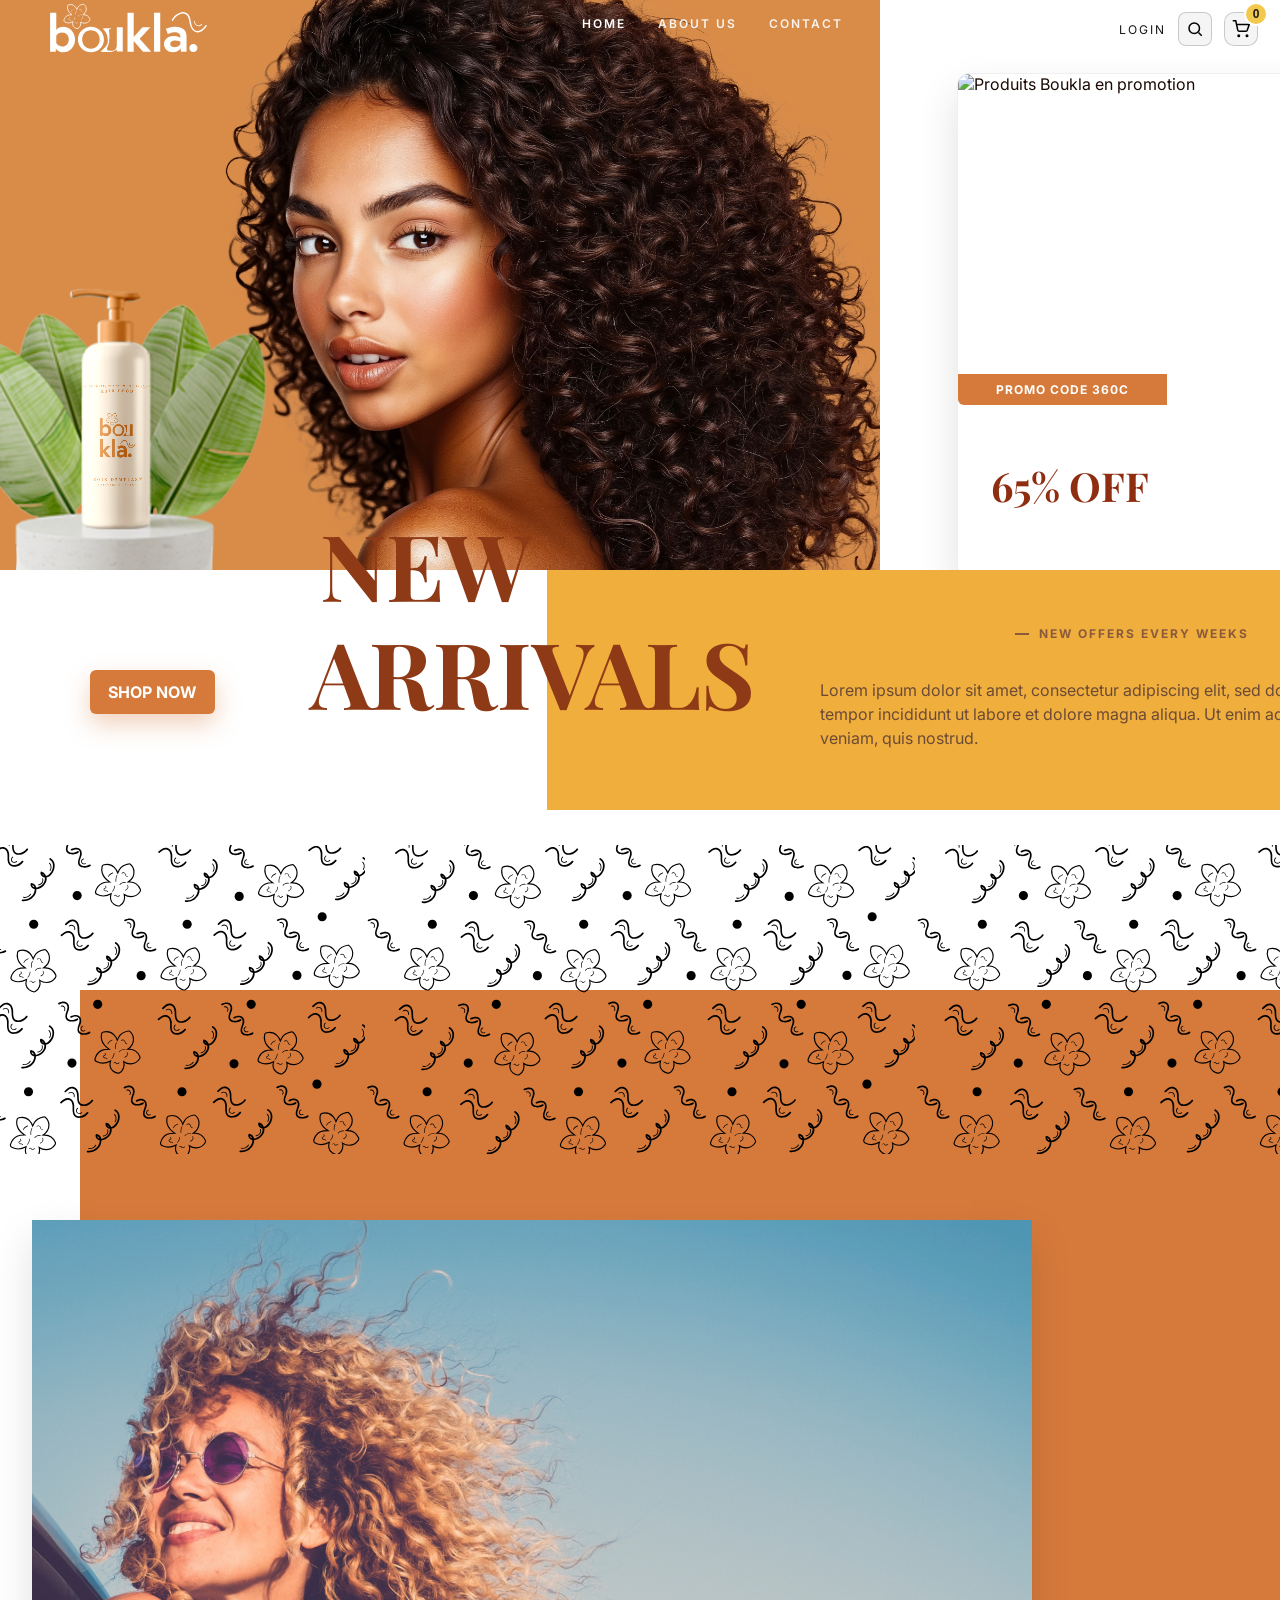
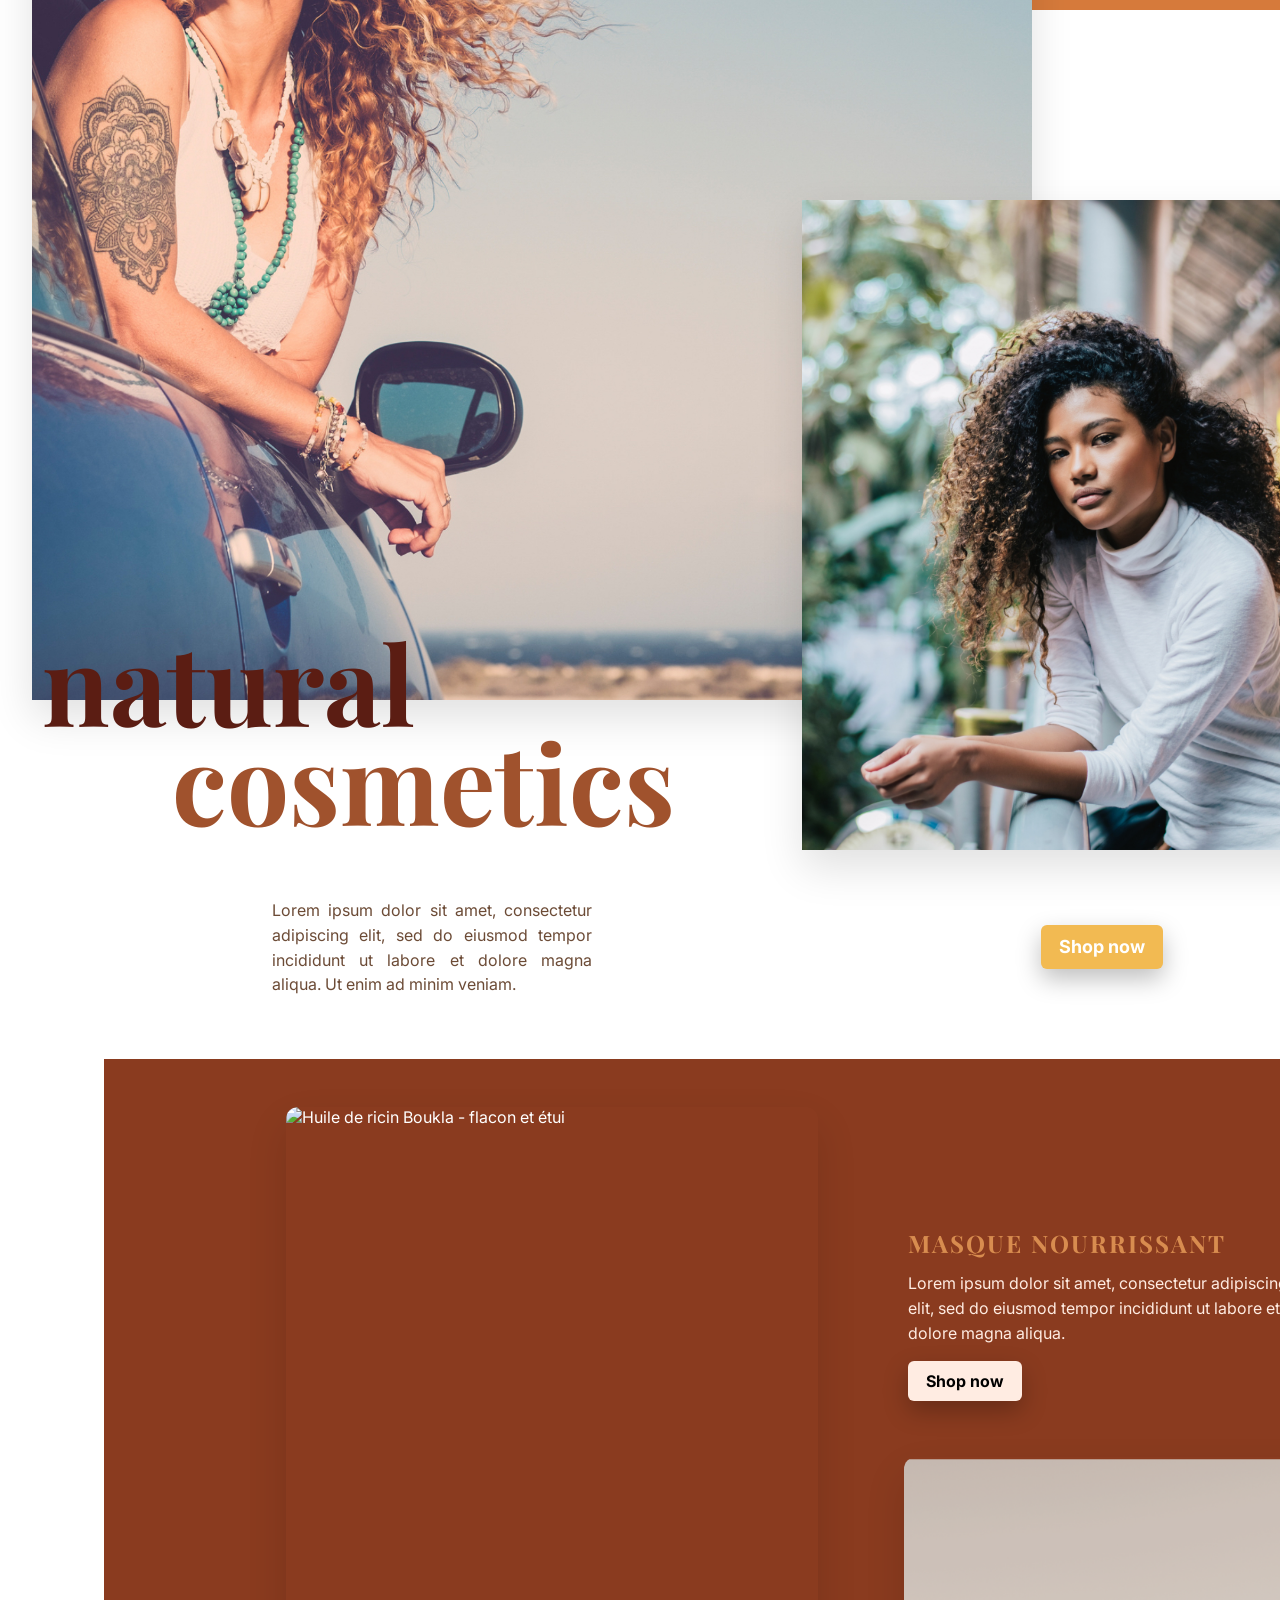
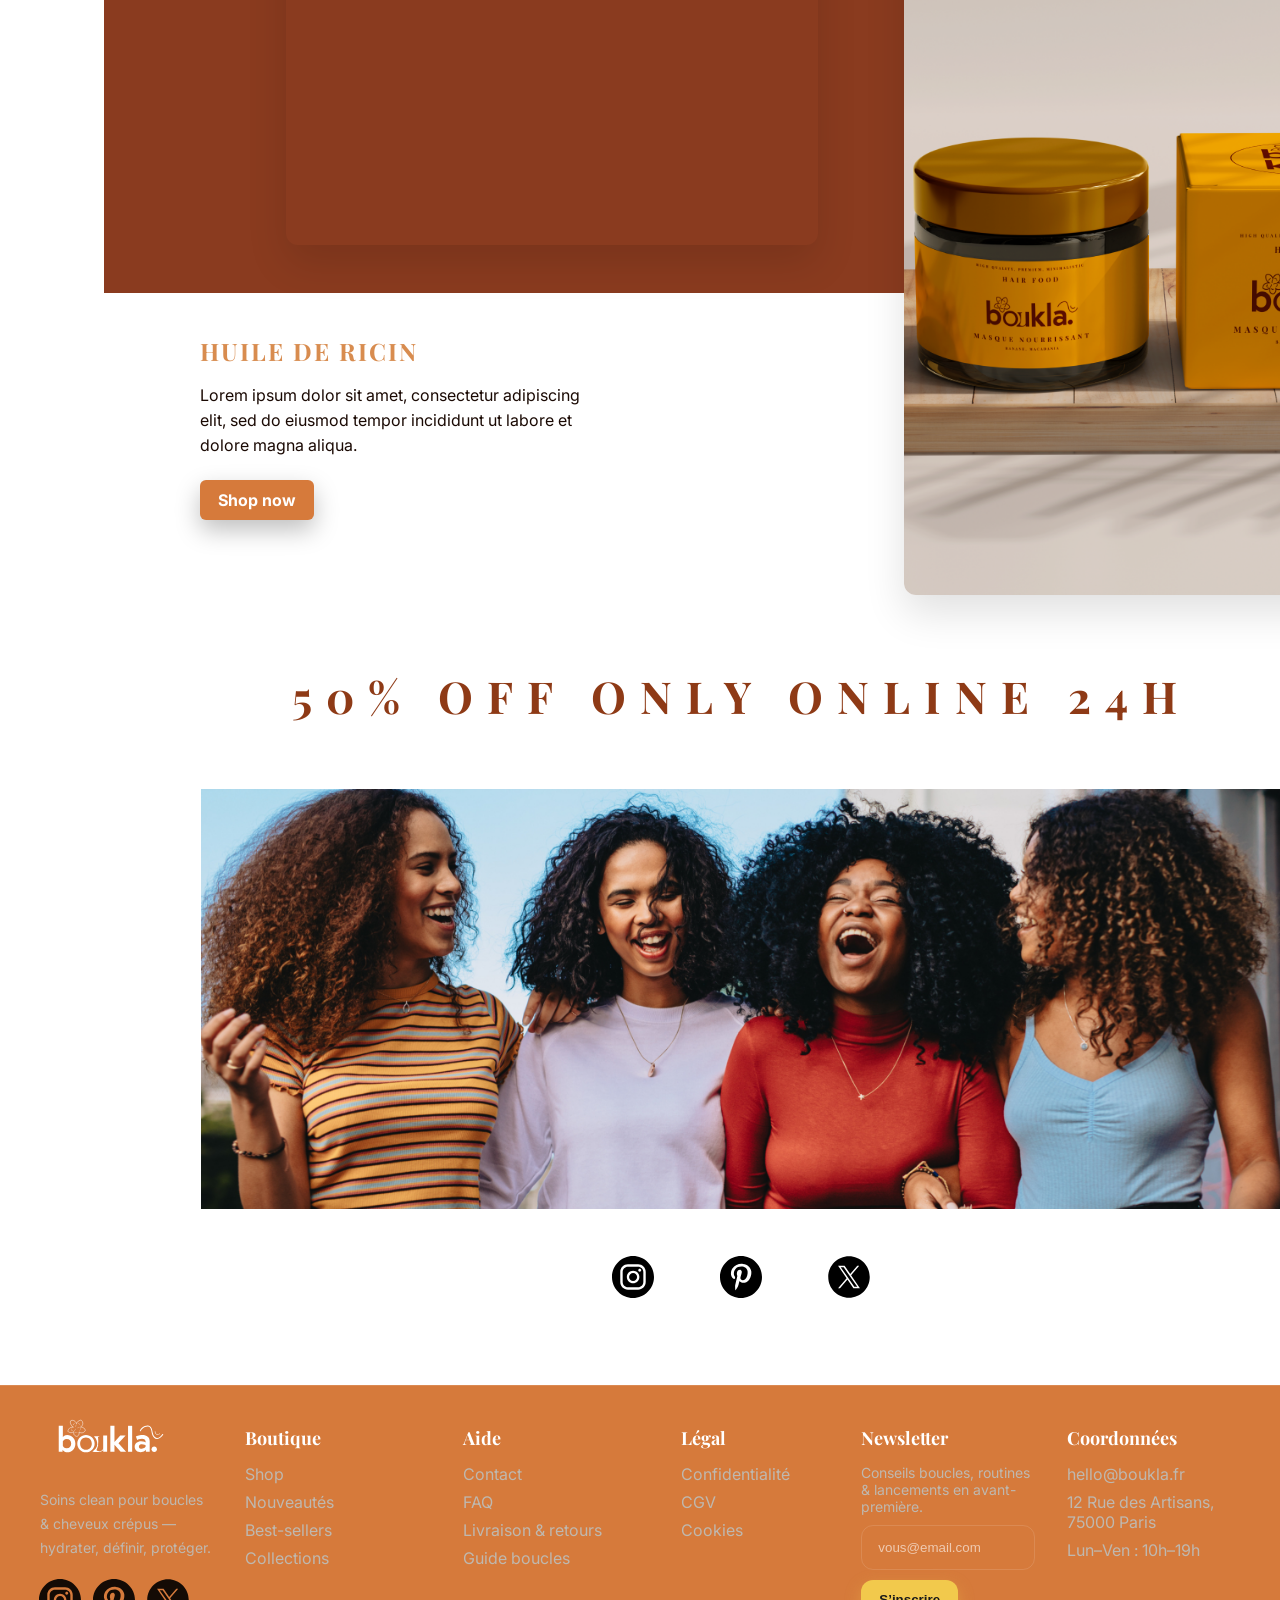
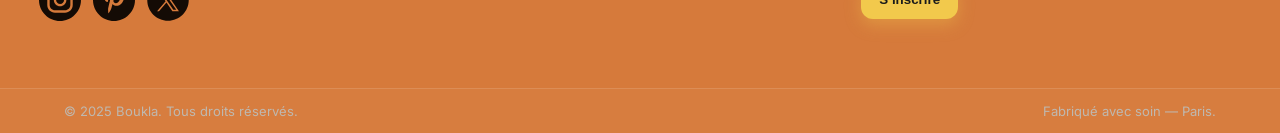
==== commit 1ab17aaf: "feat : design et info (contact) + design et info (about us) + footer" ====
--- a/index.html
+++ b/index.html
@@ -389,6 +389,99 @@
     </div>
   </div>
 
+<!-- ============== FOOTER ============== -->
+<footer class="site-footer" role="contentinfo">
+  <div class="container footer-grid">
+    <!-- Marque -->
+    <section class="footer-brand">
+      <a href="index.php" class="footer-logo" aria-label="Boukla">
+        <img src="assets/images/logo-boukla-2.svg" alt="Boukla" width="132" height="32" loading="lazy">
+      </a>
+      <p class="footer-tagline">Soins clean pour boucles &amp; cheveux crépus — hydrater, définir, protéger.</p>
+      <ul class="footer-social">
+        <li>
+          <a href="https://www.instagram.com/boukla" target="_blank" rel="noopener noreferrer" aria-label="Instagram" title="Instagram">
+            <img src="assets/icons/instagram.svg" alt="" width="18" height="18" loading="lazy">
+          </a>
+        </li>
+        <li>
+          <a href="https://www.pinterest.com/boukla" target="_blank" rel="noopener noreferrer" aria-label="Pinterest" title="Pinterest">
+            <img src="assets/icons/pinterest.svg" alt="" width="18" height="18" loading="lazy">
+          </a>
+        </li>
+        <li>
+          <a href="https://x.com/boukla" target="_blank" rel="noopener noreferrer" aria-label="X (Twitter)" title="X (Twitter)">
+            <img src="assets/icons/x.svg" alt="" width="18" height="18" loading="lazy">
+          </a>
+        </li>
+      </ul>
+    </section>
+
+    <!-- Liens -->
+    <nav class="footer-links" aria-label="Navigation pied de page">
+      <div class="footer-col">
+        <h3 class="footer-title">Boutique</h3>
+        <ul>
+          <li><a href="shop.php">Shop</a></li>
+          <li><a href="new.php">Nouveautés</a></li>
+          <li><a href="best-sellers.php">Best-sellers</a></li>
+          <li><a href="collections.php">Collections</a></li>
+        </ul>
+      </div>
+      <div class="footer-col">
+        <h3 class="footer-title">Aide</h3>
+        <ul>
+          <li><a href="contact.php">Contact</a></li>
+          <li><a href="faq.php">FAQ</a></li>
+          <li><a href="shipping.php">Livraison &amp; retours</a></li>
+          <li><a href="care-guide.php">Guide boucles</a></li>
+        </ul>
+      </div>
+      <div class="footer-col">
+        <h3 class="footer-title">Légal</h3>
+        <ul>
+          <li><a href="privacy.php">Confidentialité</a></li>
+          <li><a href="terms.php">CGV</a></li>
+          <li><a href="cookies.php">Cookies</a></li>
+        </ul>
+      </div>
+    </nav>
+
+    <!-- Newsletter -->
+    <section class="footer-newsletter">
+      <h3 class="footer-title">Newsletter</h3>
+      <p class="footer-note">Conseils boucles, routines &amp; lancements en avant-première.</p>
+      <form class="footer-form" action="#" method="post">
+        <label class="sr-only" for="nl-email">Votre e-mail</label>
+        <input id="nl-email" name="email" type="email" required placeholder="vous@email.com">
+        <button type="submit">S’inscrire</button>
+      </form>
+    </section>
+
+    <!-- Contact -->
+    <section class="footer-contact">
+      <h3 class="footer-title">Coordonnées</h3>
+      <ul class="footer-contact-list">
+        <li><a href="mailto:hello@boukla.fr">hello@boukla.fr</a></li>
+        <li>12 Rue des Artisans, 75000 Paris</li>
+        <li>Lun–Ven&nbsp;: 10h–19h</li>
+      </ul>
+    </section>
+  </div>
+
+  <div class="footer-bottom">
+    <div class="container footer-bottom__inner">
+      <p class="footer-copy">© 2025 Boukla. Tous droits réservés.</p>
+      <p class="footer-made">Fabriqué avec soin — Paris.</p>
+    </div>
+  </div>
+</footer>
+<!-- ============ /FOOTER ============ -->
+
+
+
+
+
   <!-- Scripts -->
   <script src="promo-slider.js"></script>
   <script defer src="cart.js"></script>
--- a/boukla.css
+++ b/boukla.css
@@ -93,7 +93,7 @@
   width: auto;
 }
 body:has(.hero) .nav{
-  margin-left: calc(var(--logo-w) + 620px);
+  margin-left: calc(var(--logo-w) + 400px);
   display:flex;
   gap:32px;
 }
@@ -157,7 +157,7 @@
 }
 body:has(.hero) .hero__left { background: none; padding: 0; }
 body:has(.hero) .hero__model{
-  width: 1080px;
+  width: 880px;
   height: 570px;
   object-fit: cover;
   object-position: center;
@@ -173,7 +173,7 @@
   border-radius:var(--radius-home);
   box-shadow:var(--shadow-home);
   overflow:hidden;
-  margin-left: -180px;
+  margin-left: -530px;
   transform: translateY(40px);
 }
 body:has(.hero) .promo__media{ display:grid; grid-template-columns: 1fr 80px; align-items:stretch; overflow:hidden; }
@@ -209,7 +209,7 @@
 body:has(.hero) .hero__bottom{ grid-column:1 / -1; position:relative; height:420px; }
 body:has(.hero) .bottom__split{ position:absolute; inset:0 auto 0 0; width:auto; }
 body:has(.hero) .bottom__split--white{ background:#fff; }
-body:has(.hero) .bottom__split--yellow{ position:absolute; top:0; right:9%; left:27%; bottom:180px; background:var(--mustard); }
+body:has(.hero) .bottom__split--yellow{ position:absolute; top:0; right:23%; left:28%; bottom:180px; background:var(--mustard); }
 body:has(.hero) .kicker{
   position:absolute;
   left:320px;
@@ -221,7 +221,7 @@
 }
 body:has(.hero) .headline{
   position:absolute;
-  left:320px;
+  left:310px;
   top:40px;
   font-family:"Playfair Display", Georgia, serif;
   color:#8e3a16;
@@ -242,7 +242,7 @@
   gap:10px;
 }
 body:has(.hero) .subline .bar{ width:14px; height:2px; background:#8a5a3d; }
-body:has(.hero) .lead{ position:absolute; left:52%; top:92px; right:24px; max-width:540px; color:#6c4b36; line-height:1.5; }
+body:has(.hero) .lead{ position:absolute; left:42%; top:92px; right:24px; max-width:540px; color:#6c4b36; line-height:1.5; }
 body:has(.hero) .cta{
   position:absolute;
   left:90px;
@@ -270,7 +270,7 @@
 body:has(.hero) .social{ display:block; margin:0; padding:0; line-height:0; }
 body:has(.hero) .social { margin-top: -10px; }
 body:has(.hero) .social:first-child { margin-top: 0; }
-body:has(.hero) .social img{ display:block; width:80px; height:80px; }
+body:has(.hero) .social img{ display:block; width:80px; height:80px; margin-left: -340px; }
 
 /* Sections Natural / Featured / After / Promo-Social / Motif */
 body:has(.hero) .section-natural{ position: relative; background: #fff; padding: 0 0 70px; overflow: visible; isolation: isolate; }
@@ -278,23 +278,23 @@
 /* FIX anti-scroll: marges full-bleed symétriques */
 body:has(.hero) .section-natural__band{
   position: relative;
-  height: 600px;
+  height: 620px;
   background: #d67a3b;
   width: 100vw;
-  margin-left:  calc(50% - 50vw + -640px);
+  margin-left:  calc(50% - 50vw + -712px);
   margin-right: calc(50% - 50vw);
   z-index: 0;
 }
 
 body:has(.hero) .section-natural__stage{ position: relative; width: min(1040px, 92vw); margin: -110px auto 0; z-index: 1; }
-body:has(.hero) .section-natural__img-large{ width: 1000px; height: 1080px; object-fit: cover; display: block; margin: 0 auto; box-shadow: var(--shadow-home); position: relative; top: -280px; left: -850px; }
-body:has(.hero) .section-natural__img-small{ position: absolute; right: 30px; bottom: -40px; width: 600px; height: 650px; top: 300px; left: 0px; object-fit: cover; object-position: 85% 40%; box-shadow: var(--shadow-home); z-index: 1; }
-body:has(.hero) .section-natural__title{ position: absolute; left: clamp(18px, 8vw, 120px); bottom: 90px; margin: 0; font-family:"Playfair Display", Georgia, serif; font-weight: 700; line-height: .9; color: #5b1d13; pointer-events: none; }
+body:has(.hero) .section-natural__img-large{ width: 1000px; height: 1080px; object-fit: cover; display: block; margin: 0 auto; box-shadow: var(--shadow-home); position: relative; top: -280px; left: -900px; }
+body:has(.hero) .section-natural__img-small{ position: absolute; right: 0px; bottom: -40px; width: 600px; height: 650px; top: 300px; left: -110px; object-fit: cover; object-position: 85% 40%; box-shadow: var(--shadow-home); z-index: 1; }
+body:has(.hero) .section-natural__title{ position: absolute; left: clamp(18px, 8vw, 120px); bottom: 90px; margin: 0; font-family:"Playfair Display", Georgia, serif; font-weight: 700; line-height: .9; color: #5b1d13; pointer-events: none; left: -20px;}
 body:has(.hero) .section-natural__title span{ display: block; font-size: clamp(42px, 9vw, 110px); }
 body:has(.hero) .section-natural__title span:first-child { position: relative; left: -850px; top: -60px; color: #5b1d13; }
 body:has(.hero) .section-natural__title span:last-child  { position: relative; left: -720px; top: -60px; color: #a0522d; }
 body:has(.hero) .section-natural__content{ width: min(680px, 88vw); margin: 48px auto 0; text-align: center; position: relative; z-index: 2; --btn-offset-x: 280px; --btn-offset-y: -220px; }
-body:has(.hero) .section-natural__text{ color:#6c4b36; line-height:1.55; max-width: 320px; margin: 0 auto 18px; text-align: justify; --text-offset-x: -870px; --text-offset-y: -130px; position: relative; left: var(--text-offset-x); top:  var(--text-offset-y); }
+body:has(.hero) .section-natural__text{ color:#6c4b36; line-height:1.55; max-width: 320px; margin: 0 auto 18px; text-align: justify; --text-offset-x: -1000px; --text-offset-y: -130px; position: relative; left: var(--text-offset-x); top:  var(--text-offset-y); }
 
 body:has(.hero) .section-natural__btn,
 body:has(.hero) .section-natural__btn:link,
@@ -310,7 +310,7 @@
   cursor:pointer;
   transition: background .2s, transform .15s, opacity .15s;
   position: relative;
-  left: -220px;
+  left: -330px;
   top: var(--btn-offset-y, -220px);
   z-index: 3;
   padding: 12px 18px;
@@ -319,34 +319,180 @@
   white-space: nowrap;
 }
 
-/* FIX anti-scroll: marges full-bleed symétriques */
+/* === Offsets du FOND (marron) — à ajuster librement === */
+:root{
+  --featured-bg-x: -232px;   /* + à droite / − à gauche */
+  --featured-bg-y: -200px;   /* + en bas   / − en haut  */
+
+  /* Offsets du CONTENU (indépendants du fond) */
+  --featured-content-x: 0px; /* + à droite / − à gauche */
+  --featured-content-y: -200px; /* − pour remonter / + pour descendre */
+}
+
+/* Empêche tout scroll horizontal parasite sur le héros */
+body:has(.hero) .hero{
+  position: relative;
+  overflow-x: hidden; /* (ou clip si supporté) */
+}
+
+/* FIX anti-scroll: full-bleed symétrique + couche de fond indépendante */
 body:has(.hero) .section-featured{
+  grid-column: 1 / -1;
   position: relative;
-  background: #8a3b1f;
+  color: #fff;
   padding: clamp(28px, 5vw, 48px) 0;
-  color: #fff;
+
+  /* full-bleed */
   width: 100vw;
   margin-left:  calc(50% - 50vw);
   margin-right: calc(50% - 50vw);
-  z-index: 0;
-}
-
-body:has(.hero) .hero > .section-featured{ grid-column:1 / -1; width:100%; padding:50px 0; position:relative; top:-190px; left: -170px;}
-body:has(.hero) .section-featured__inner{ width:min(1100px, 92vw); margin:0 auto; display:grid; grid-template-columns:1fr 1fr; gap: clamp(20px,4vw,36px); align-items:start; }
-body:has(.hero) .featured__figure{ margin:0; border-radius: var(--radius-home); overflow:hidden; box-shadow: var(--shadow-home); }
-body:has(.hero) .featured__figure img{ display:block; width:100%; height: clamp(220px, 36vw, 360px); object-fit: cover; object-position: center; }
-body:has(.hero) .featured__figure--left{ grid-column:1/2; grid-row:1/3; position:relative; top:0; left:-50px; height: clamp(700px,82vh,1100px); }
-body:has(.hero) .featured__figure--left img{ width:100%; height:100%; object-fit:cover; object-position:50% 50%; }
-body:has(.hero) .featured__figure--right{ grid-column:2/3; grid-row:1/3; position:relative; top:350px; left:0; height: clamp(700px,82vh,1100px); z-index:1; }
-body:has(.hero) .featured__figure--right img{ width:100%; height:100%; object-fit:cover; object-position:50% 50%; }
-body:has(.hero) .featured__content{ grid-column:2/3; grid-row:1/3; position:relative; z-index:2; align-self:start; justify-self:start; margin:120px 0 0 24px; left:-20px; gap:24px; }
-body:has(.hero) .featured__title{ margin:0 0 12px; font-family:"Playfair Display", Georgia, serif; font-weight:700; letter-spacing:2px; color:#d88c4f; font-size: clamp(18px, 2.2vw, 24px); }
-body:has(.hero) .featured__lead{ margin:0; color:#ffece2; line-height:1.55; max-width:38ch; }
-body:has(.hero) .featured__btn{ justify-self:start; display:inline-block; text-decoration:none; font-weight:700; background:#ffece2; color:#000; padding:10px 18px; border-radius:6px; box-shadow:0 10px 24px rgba(0,0,0,.25); transition: transform .15s, opacity .15s, background .2s; margin-top:16px; }
-body:has(.hero) .section-after-featured{ background:#fff; padding:12px 0 80px; }
-body:has(.hero) .after-card{ width: clamp(320px, 40vw, 560px); margin-left:400px; margin-top:-170px; display:grid; gap:24px; align-content:start; text-align:left; }
-body:has(.hero) .after-card .featured__btn{ justify-self:start; margin-left:0; color:#5b1d13; margin-top:-13px; }
-body:has(.hero) .section-after-featured .featured__btn{ background: var(--orange-bg) !important; color:#fff !important; }
+
+  z-index: 0;            /* crée un contexte pour le ::before */
+  /* NE PAS mettre de background ici : il est géré par ::before */
+}
+
+/* Calque FOND (marron) déplacé indépendamment du contenu */
+body:has(.hero) .section-featured::before{
+  content: "";
+  position: absolute;
+  inset: 0;                         /* couvre toute la section (padding inclus) */
+  background: #8a3b1f;              /* ta couleur de fond */
+  transform: translate(var(--featured-bg-x), var(--featured-bg-y));
+  pointer-events: none;             /* ne capture aucun clic */
+  z-index: 0;                       /* reste sous le contenu */
+}
+
+/* Conteneur interne : grille stable et au-dessus du fond
+   + offset du CONTENU uniquement (ne bouge pas le fond) */
+body:has(.hero) .section-featured__inner{
+  width: min(1100px, 92vw);
+  margin: 0 auto;
+  display: grid;
+  grid-template-columns: 1fr 1fr;
+  gap: clamp(20px, 4vw, 36px);
+  align-items: start;
+
+  margin-left: 0;   /* supprime l’ancien décalage mécanique */
+  position: relative;
+  z-index: 1;       /* au-dessus du ::before (fond) */
+
+  /* ➜ Déplace UNIQUEMENT le contenu (pas le fond) */
+  transform: translate(var(--featured-content-x), var(--featured-content-y));
+  will-change: transform;
+}
+
+/* Figures / contenu internes (inchangés) */
+body:has(.hero) .featured__figure{
+  margin: 0;
+  border-radius: var(--radius-home);
+  overflow: hidden;
+  box-shadow: var(--shadow-home);
+}
+body:has(.hero) .featured__figure img{
+  display: block;
+  width: 100%;
+  height: clamp(220px, 36vw, 360px);
+  object-fit: cover;
+  object-position: center;
+}
+
+body:has(.hero) .featured__figure--left{
+  grid-column: 1/2;
+  grid-row: 1/3;
+  position: relative;
+  top: 0;
+  left: -50px;
+  height: clamp(700px, 82vh, 1100px);
+}
+body:has(.hero) .featured__figure--left img{
+  width: 100%; height: 100%;
+  object-fit: cover; object-position: 50% 50%;
+}
+
+body:has(.hero) .featured__figure--right{
+  grid-column: 2/3;
+  grid-row: 1/3;
+  position: relative;
+  top: 350px;
+  left: 0;
+  height: clamp(700px, 82vh, 1100px);
+  z-index: 1;
+}
+body:has(.hero) .featured__figure--right img{
+  width: 100%; height: 100%;
+  object-fit: cover; object-position: 50% 50%;
+}
+
+body:has(.hero) .featured__content{
+  grid-column: 2/3;
+  grid-row: 1/3;
+  position: relative;
+  z-index: 2;
+  align-self: start;
+  justify-self: start;
+  margin: 120px 0 0 24px;
+  left: -20px;
+  gap: 24px;
+}
+
+body:has(.hero) .featured__title{
+  margin: 0 0 12px;
+  font-family: "Playfair Display", Georgia, serif;
+  font-weight: 700;
+  letter-spacing: 2px;
+  color: #d88c4f;
+  font-size: clamp(18px, 2.2vw, 24px);
+}
+body:has(.hero) .featured__lead{
+  margin: 0;
+  color: #ffece2;
+  line-height: 1.55;
+  max-width: 38ch;
+}
+body:has(.hero) .featured__btn{
+  justify-self: start;
+  display: inline-block;
+  text-decoration: none;
+  font-weight: 700;
+  background: #ffece2;
+  color: #000;
+  padding: 10px 18px;
+  border-radius: 6px;
+  box-shadow: 0 10px 24px rgba(0,0,0,.25);
+  transition: transform .15s, opacity .15s, background .2s;
+  margin-top: 16px;
+}
+
+/* Section suivante : inchangée */
+body:has(.hero) .section-after-featured{
+  background: #fff;
+  padding: 12px 0 80px;
+}
+body:has(.hero) .after-card{
+  width: clamp(320px, 40vw, 560px);
+  margin-left: 400px;
+  margin-top: -170px;
+  display: grid;
+  gap: 24px;
+  align-content: start;
+  text-align: left;
+}
+body:has(.hero) .after-card .featured__btn{
+  justify-self: start;
+  margin-left: 0;
+  color: #5b1d13;
+  margin-top: -13px;
+}
+body:has(.hero) .section-after-featured .featured__btn{
+  background: var(--orange-bg) !important;
+  color: #fff !important;
+}
+
+/* === PATCH MINIMAL, identique à ton test console === */
+/* (ne dépend pas de :has, et force la valeur comme en console) */
+.after-card{
+  transform: translate(-200px, 0) !important; /* ajuste -200px si besoin */
+}
 
 /* Section Promo-Social — centrer le BLOC lui-même */
 body:has(.hero) .section-promo-social{
@@ -391,16 +537,18 @@
   font-size:clamp(24px, 3.6vw, 44px);
   line-height:1.2;
   color:var(--dark-brown);
+  margin-left: 0px;
 }
 
 body:has(.hero) .promo-social__figure{ width:1080px; margin:40px auto 0; }
-body:has(.hero) .promo-social__figure img{ width:100%; height:420px; object-fit:cover; object-position:50% 0%; }
+body:has(.hero) .promo-social__figure img{ width:100%; height:420px; object-fit:cover; object-position:50% 0%; margin-left: -170px;}
 
 body:has(.hero) .promo-social__links{
   display:flex;
   justify-content:center;
   gap:28px;
   margin-top:24px; /* + d'air sous l'image */
+  margin-left: -170px;
 }
 
 /* Bouton/point d'icône */
@@ -625,53 +773,61 @@
 /* 3) SHOP (ex- shop.css) — scoper les éléments header/breadcrumb     */
 /* ------------------------------------------------------------------ */
 
-/* Breadcrumb Shop */
-body:has(.product-grid) .breadcrumb {
+/* =========================
+   SHOP — breadcrumb centré
+   ========================= */
+body:has(.product-grid) .breadcrumb{
   display: flex;
   align-items: center;
   gap: 40px;
+  justify-content: center;    /* centre le contenu */
   font-size: 14px;
   color: var(--muted);
-  margin: 20px auto 8px;
-  margin-left: 820px;
+  width: 100%;
+  margin: 20px auto 8px;      /* centre la ligne elle-même */
   position: relative;
-  top: -140px;
-  z-index: 4;
-}
-body:has(.product-grid) .breadcrumb a { color: inherit; text-decoration: none; }
-body:has(.product-grid) .breadcrumb a:hover { color: var(--text); text-decoration: underline; }
-body:has(.product-grid) .breadcrumb span { opacity: .6; }
-
-/* Hero court Shop */
-/* Shop — bandeau fin */
+  top: 30px;                     /* pas de décalage vertical risqué */
+  z-index: 1000;
+}
+/* évite qu’un enfant avec margin:auto pousse à droite */
+body:has(.product-grid) .breadcrumb > *{ margin: 0; }
+
+body:has(.product-grid) .breadcrumb a{ color: inherit; text-decoration: none; }
+body:has(.product-grid) .breadcrumb a:hover{ color: var(--text); text-decoration: underline; }
+body:has(.product-grid) .breadcrumb span{ opacity: .6; }
+
+/* Shop — bandeau fin (corrigé) */
 body:has(.product-grid) .hero--thin{
-  padding-top: clamp(20px, 6vw, 56px);
-  padding-right: 0;
-  padding-bottom: 8px;
-  padding-left: 0;
+  /* empêche la marge du H1 d'impacter la section suivante */
+  display: flow-root;
+
+  /* même rendu qu'avant, version raccourcie */
+  padding: clamp(20px, 6vw, 56px) 0 8px;
   text-align: center;
 }
 
-/* Shop — titre H1 */
-body:has(.product-grid) .h1{
+/* Shop — titre H1 (corrigé) : on remplace la marge par du padding */
+body:has(.product-grid) .hero--thin .h1{
+  margin: 0;           /* ne pousse plus la section suivante */
+  padding-top: 0;      /* au cas où tu avais un padding ajouté avant */
+  position: relative;  
+  top: -10px;          /* ↑ remonte de 24px (mets -16px, -32px, etc.) */
+  left: 0px; /* ajuste ici pour DESCENDRE le H1 */
+
   font-family: "Playfair Display", serif;
   font-weight: 700;
   font-size: clamp(28px, 5vw, 48px);
   line-height: 1.1;
   letter-spacing: 0.2px;
-  color: #f2e6d8;
-
-  margin-top: 0;
-  margin-right: 0;
-  margin-bottom: 0;
-  margin-left: -295px;
-
+  color: var(--dark-brown, #1a0903);
+  z-index: 0;
+}
+
+body:has(.product-grid) #collection .product-grid{
   position: relative;
-  top: 50px;
-}
-
-
-
+  z-index: 1; 
+  margin-top: 0px;
+}
 
 /* Logo entête Shop (ne pas appliquer ailleurs) */
 body:has(.product-grid) .header .logo{
@@ -775,7 +931,7 @@
 }
 
 /* Assure la superposition correcte */
-.header, .hero--thin, .breadcrumb { position: relative; z-index: 4; }
+.hero--thin, .breadcrumb { position: relative; z-index: 4; }
 
 /* Responsive minimal Shop */
 @media (max-width: 560px) { .card__title { font-size: 18px; } }
@@ -802,6 +958,8 @@
   .qv__media { min-height: 320px; } }
 .qv .qv__media img[src*="boukla-1.png"] { object-fit: cover; object-position: 10% 10% !important; }
 
+
+
 /* ------------------------------------------------------------------ */
 /* 4) CART (ex- cart.css) — inchangé, avec neutralisation Home        */
 /* ------------------------------------------------------------------ */
@@ -961,30 +1119,6 @@
 body:has(.product-page) .header .logo{ position: static; left: auto; top: auto; transform: none; }
 body:has(.product-page) .header .logo img{ height: var(--header-logo-h) !important; width: auto !important; display: block; }
 
-/* Breadcrumb Shop — visible et à sa place */
-body:has(.product-grid) .breadcrumb{
-  display: flex;
-  align-items: center;
-  gap: 40px;
-  font-size: 14px;
-  color: var(--muted);
-
-  /* plus aucun décalage hors écran */
-  margin-top: 20px;
-  margin-right: auto;
-  margin-bottom: 8px;
-  margin-left: 820px;
-
-  position: relative;
-  top: 30px;   /* léger lift (au lieu de -140px qui le sortait du viewport) */
-  z-index: 12;  /* passe au-dessus du header/panneaux */
-}
-
-
-body:has(.product-page) .breadcrumb a{ color:inherit; text-decoration:none; }
-body:has(.product-page) .breadcrumb a:hover{ color:var(--text); text-decoration:underline; }
-body:has(.product-page) .breadcrumb span{ opacity:.6; }
-
 /* Grille fiche */
 .product{
   display:grid;
@@ -1227,3 +1361,167 @@
   .linklike{ background:none; border:0; color:#111; text-decoration:underline; cursor:pointer; padding:0;}
   .auth-msg{ margin-top:.75rem; font-size:.95rem;}
 
+/* ===============================
+   Boukla — Footer global
+   =============================== */
+.site-footer{
+  --footer-bg: #d67a3b;
+  --footer-ink: #ffffff;
+  --footer-muted: #bfb8af;
+  --footer-border: rgba(255,255,255,.12);
+  --footer-accent: var(--accent, #f0ae3d);
+
+  background: var(--footer-bg);
+  color: var(--footer-ink);
+  margin-top: 48px;
+  border-top: 1px solid var(--footer-border);
+}
+.site-footer a{ color: inherit; text-decoration: none; }
+.site-footer a:hover{ color: var(--footer-accent); }
+
+/* 1) Grille principale = 6 colonnes égales */
+.site-footer .footer-grid{
+  display: grid;
+  grid-template-columns: repeat(6, minmax(0,1fr)); /* égalise toutes les colonnes */
+  gap: 32px;
+  padding: 40px 0 44px;
+}
+
+/* 2) Les 3 colonnes de liens occupent les colonnes 2→4 de la grille
+      et s’alignent dessus grâce à subgrid (ultra stable, pas d'empilement) */
+.site-footer .footer-links{
+  display: grid;
+  grid-column: 2 / span 3;      /* place le bloc liens sur 3 colonnes */
+  grid-template-columns: subgrid;/* les .footer-col s'alignent sur les 3 colonnes */
+  gap: inherit;
+}
+
+/* 3) Responsive (garde un rendu propre en dessous) */
+@media (max-width: 1024px){
+  .site-footer .footer-grid{ grid-template-columns: 1fr 1fr; }
+  .site-footer .footer-links{
+    grid-column: 1 / -1;        /* passe sur toute la largeur */
+    grid-template-columns: 1fr 1fr 1fr; /* 3 colonnes internes */
+  }
+}
+@media (max-width: 640px){
+  .site-footer .footer-grid{ grid-template-columns: 1fr; }
+  .site-footer .footer-links{ grid-template-columns: 1fr; }
+}
+
+
+.site-footer .footer-logo img{ display:block; height: 80px; width:auto; margin-top: -30px;}
+.site-footer .footer-tagline{
+  margin: 12px 0 20px;       /* avant: 10px 0 16px */
+  color: var(--footer-muted);
+  line-height: 1.7;          /* avant: 1.5 */
+  font-size: 14px;
+}
+
+/* Social */
+.site-footer .footer-social{
+  display:flex; gap:14px;    /* avant: 12px */
+  list-style:none; padding:0; margin:0;
+}
+.site-footer .footer-social a{
+  width:40px; height:40px; border-radius:999px;
+  display:inline-flex; align-items:center; justify-content:center;
+  border:1px solid var(--footer-border);
+  opacity:.9; transition: border-color .2s, transform .2s, opacity .2s;
+}
+
+.site-footer .footer-social img,
+.site-footer .footer-social svg{
+  width: 80px;   /* essaie 80px selon ton goût */
+  height: 80px;
+}
+
+.site-footer .footer-social a:hover{
+  border-color: var(--footer-accent);
+  transform: translateY(-2px);
+  opacity:1;
+}
+
+/* Colonnes de liens */
+.site-footer .footer-title{
+  font-family:"Playfair Display", serif;
+  font-weight:700;
+  font-size:18px;
+  margin:0 0 14px;           /* avant: 10px */
+}
+.site-footer .footer-links{
+  display:grid;
+  grid-template-columns: repeat(3, minmax(0,1fr));
+  gap:70px;                  /* avant: 24px */
+}
+@media (max-width:1024px){
+  .site-footer .footer-links{ grid-column: 1 / -1; grid-template-columns: repeat(2, minmax(0,1fr)); }
+}
+@media (max-width:640px){
+  .site-footer .footer-links{ grid-template-columns: 1fr; }
+}
+.site-footer .footer-col ul{ list-style:none; margin:0; padding:0; }
+.site-footer .footer-col li + li{ margin-top:8px; }  /* avant: 6px */
+.site-footer .footer-col a{
+  color: var(--footer-muted);
+  text-underline-offset: 2px;
+}
+.site-footer .footer-col a:hover{ color: var(--footer-accent); }
+
+/* Newsletter */
+.site-footer .footer-newsletter .footer-note{
+  margin: 0 0 10px; color: var(--footer-muted); font-size: 14px;
+}
+.site-footer .footer-form input{
+  width:100%;
+  border-radius:12px;
+  border:1px solid var(--footer-border);
+  background: transparent;
+  color: var(--footer-ink);
+  padding: 14px 16px;        /* avant: 12px 14px */
+  outline:none;
+}
+.site-footer .footer-form input::placeholder{ color: rgba(255,255,255,.6); }
+.site-footer .footer-form button{
+  margin-top:10px;           /* avant: 8px */
+  border-radius:12px;
+  background: var(--footer-accent);
+  color:#1a1a1a;
+  font-weight:700;
+  border:0;
+  padding:12px 18px;         /* avant: 12px 16px */
+  cursor:pointer;
+  box-shadow: 0 6px 16px rgba(242,201,76,.35);
+}
+.site-footer .footer-form button:hover{ transform: translateY(-1px); }
+
+/* Contact */
+.site-footer .footer-contact-list{
+  list-style:none; margin:0; padding:0;
+  color: var(--footer-muted);
+}
+.site-footer .footer-contact-list li + li{ margin-top:8px; } /* avant: 6px */
+
+/* Bas de page */
+.site-footer .footer-bottom{
+  border-top: 1px solid var(--footer-border);
+  padding: 14px 0;           /* avant: 12px 0 */
+  background: linear-gradient(0deg, rgba(255,255,255,.02), rgba(255,255,255,.02));
+}
+.site-footer .footer-bottom__inner{
+  display:flex; align-items:center; justify-content:space-between;
+  gap:16px;                  /* avant: 12px */
+  flex-wrap:wrap;
+}
+.site-footer .footer-copy,
+.site-footer .footer-made{
+  margin:0; font-size:13px; color: var(--footer-muted);
+}
+
+/* Accessibilité helpers (si pas déjà présents) */
+.sr-only{
+  position:absolute !important; width:1px !important; height:1px !important;
+  padding:0 !important; margin:-1px !important; overflow:hidden !important;
+  clip:rect(0,0,0,0) !important; white-space:nowrap !important; border:0 !important;
+}
+
